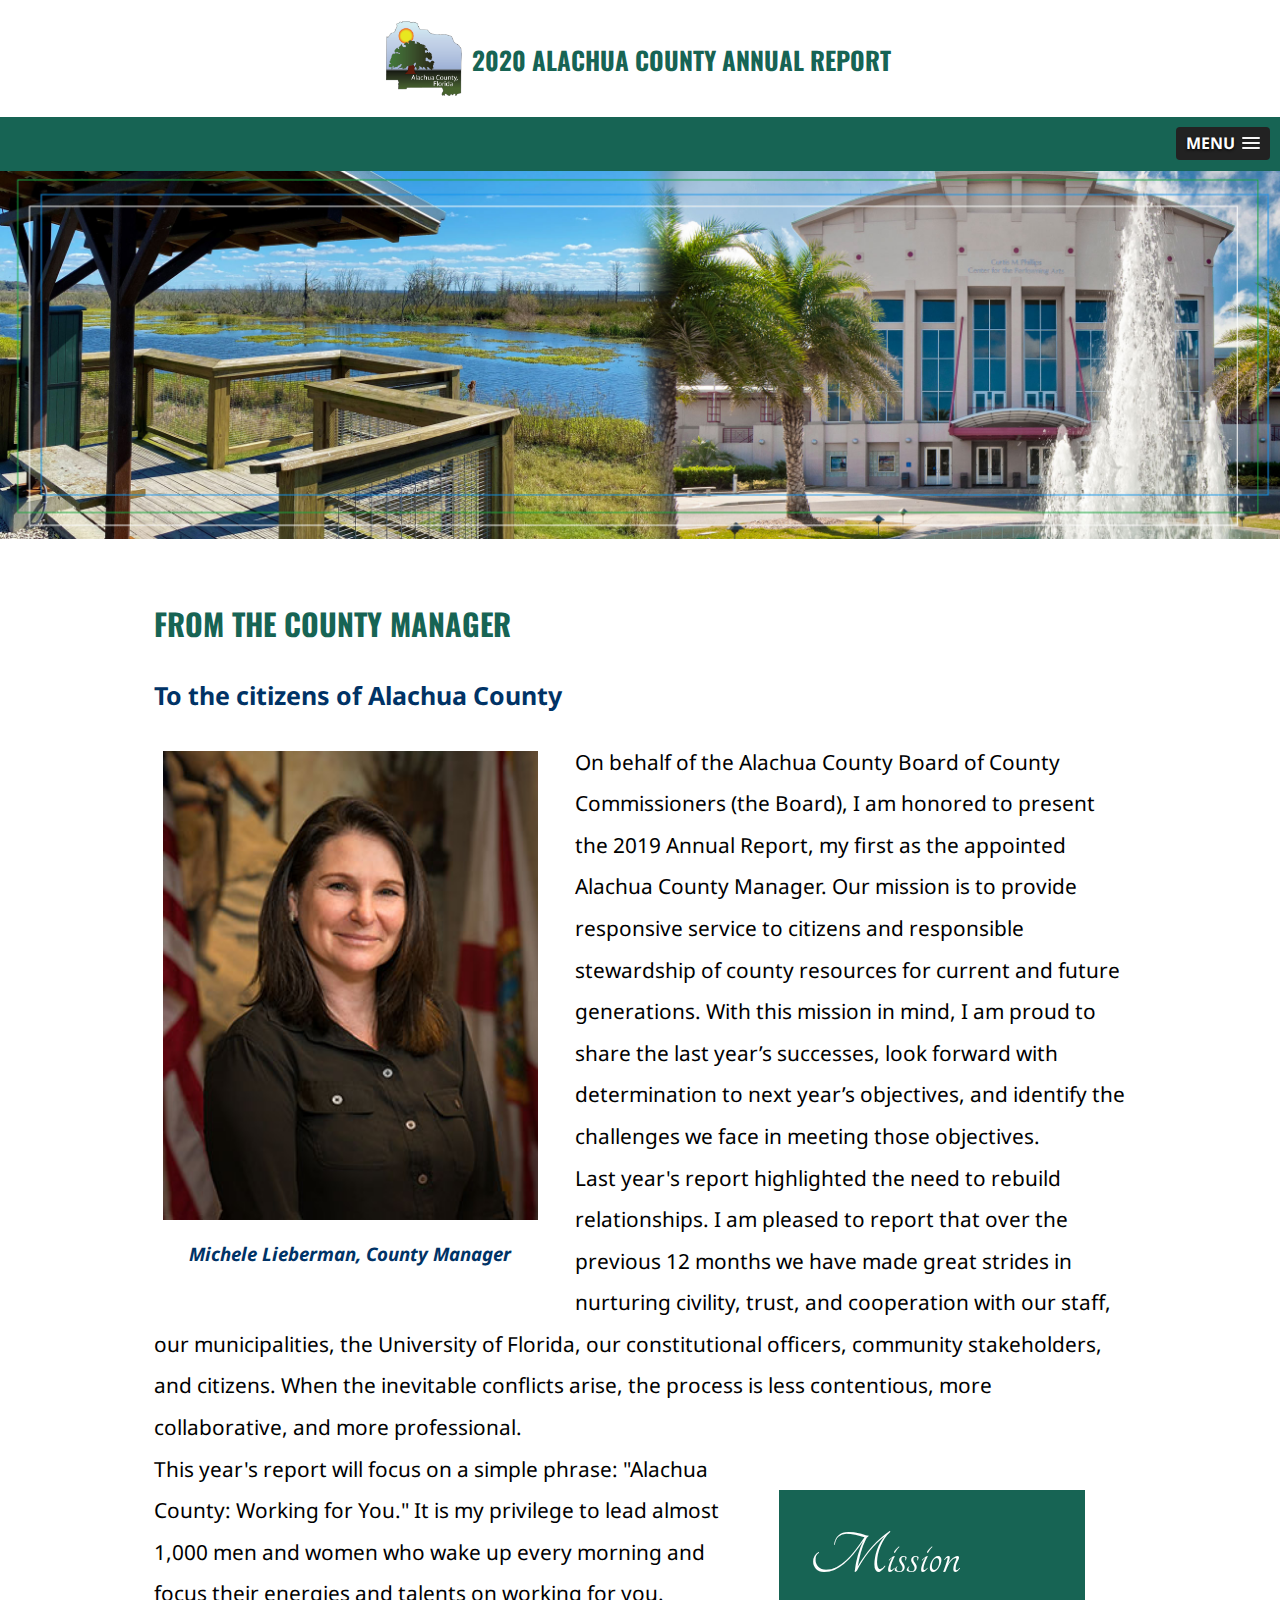
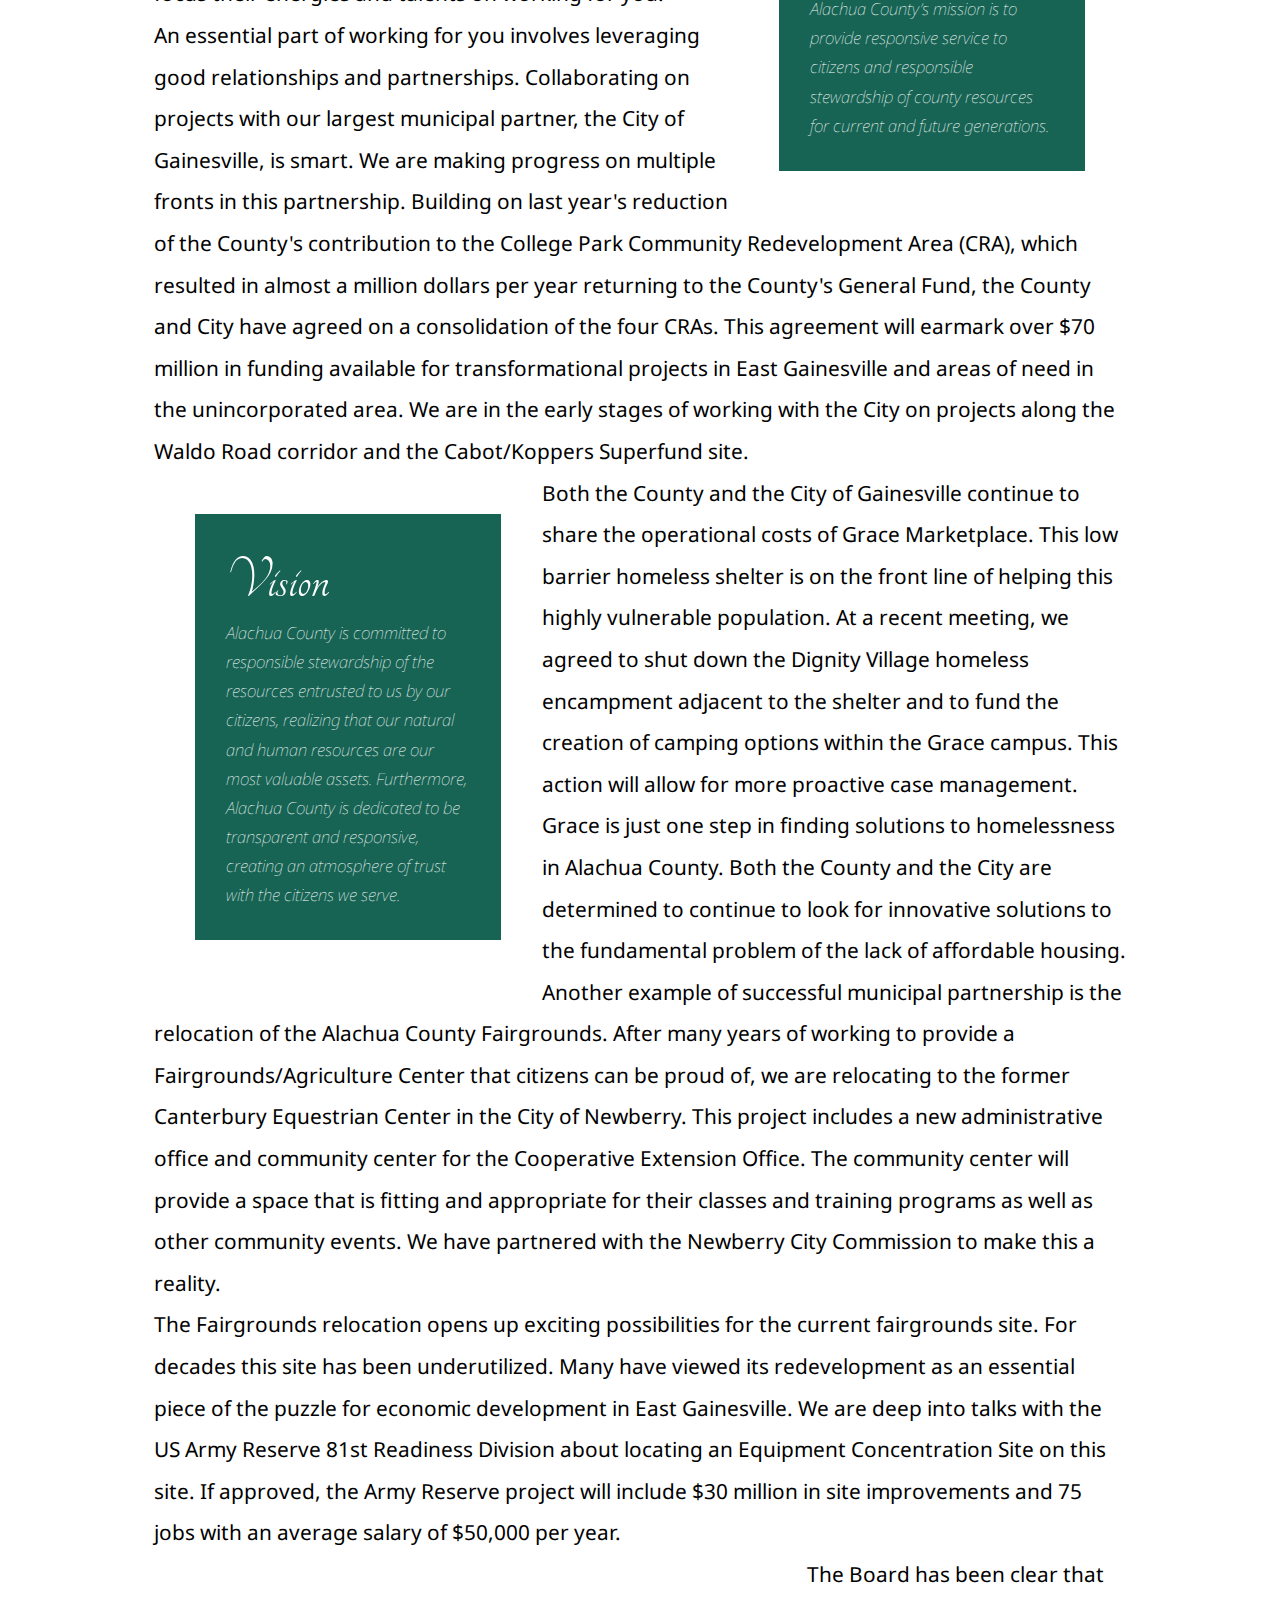
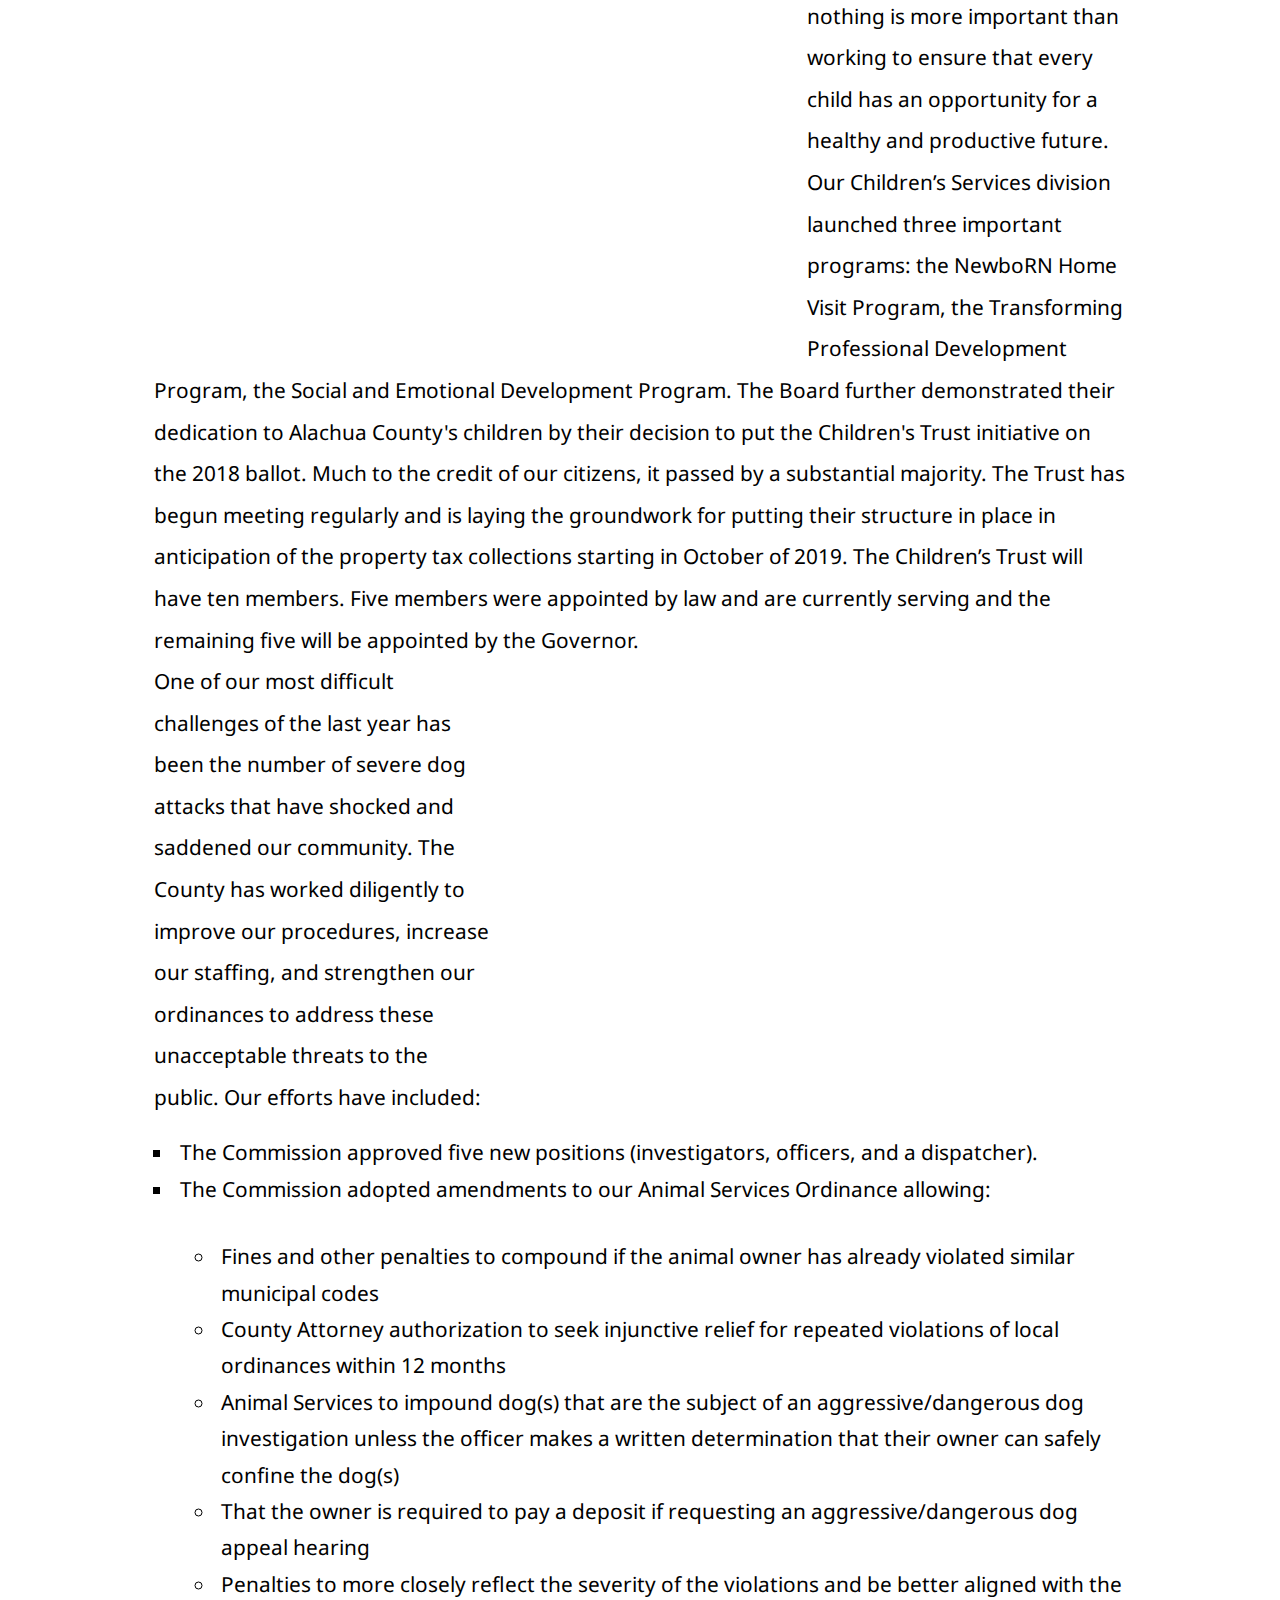
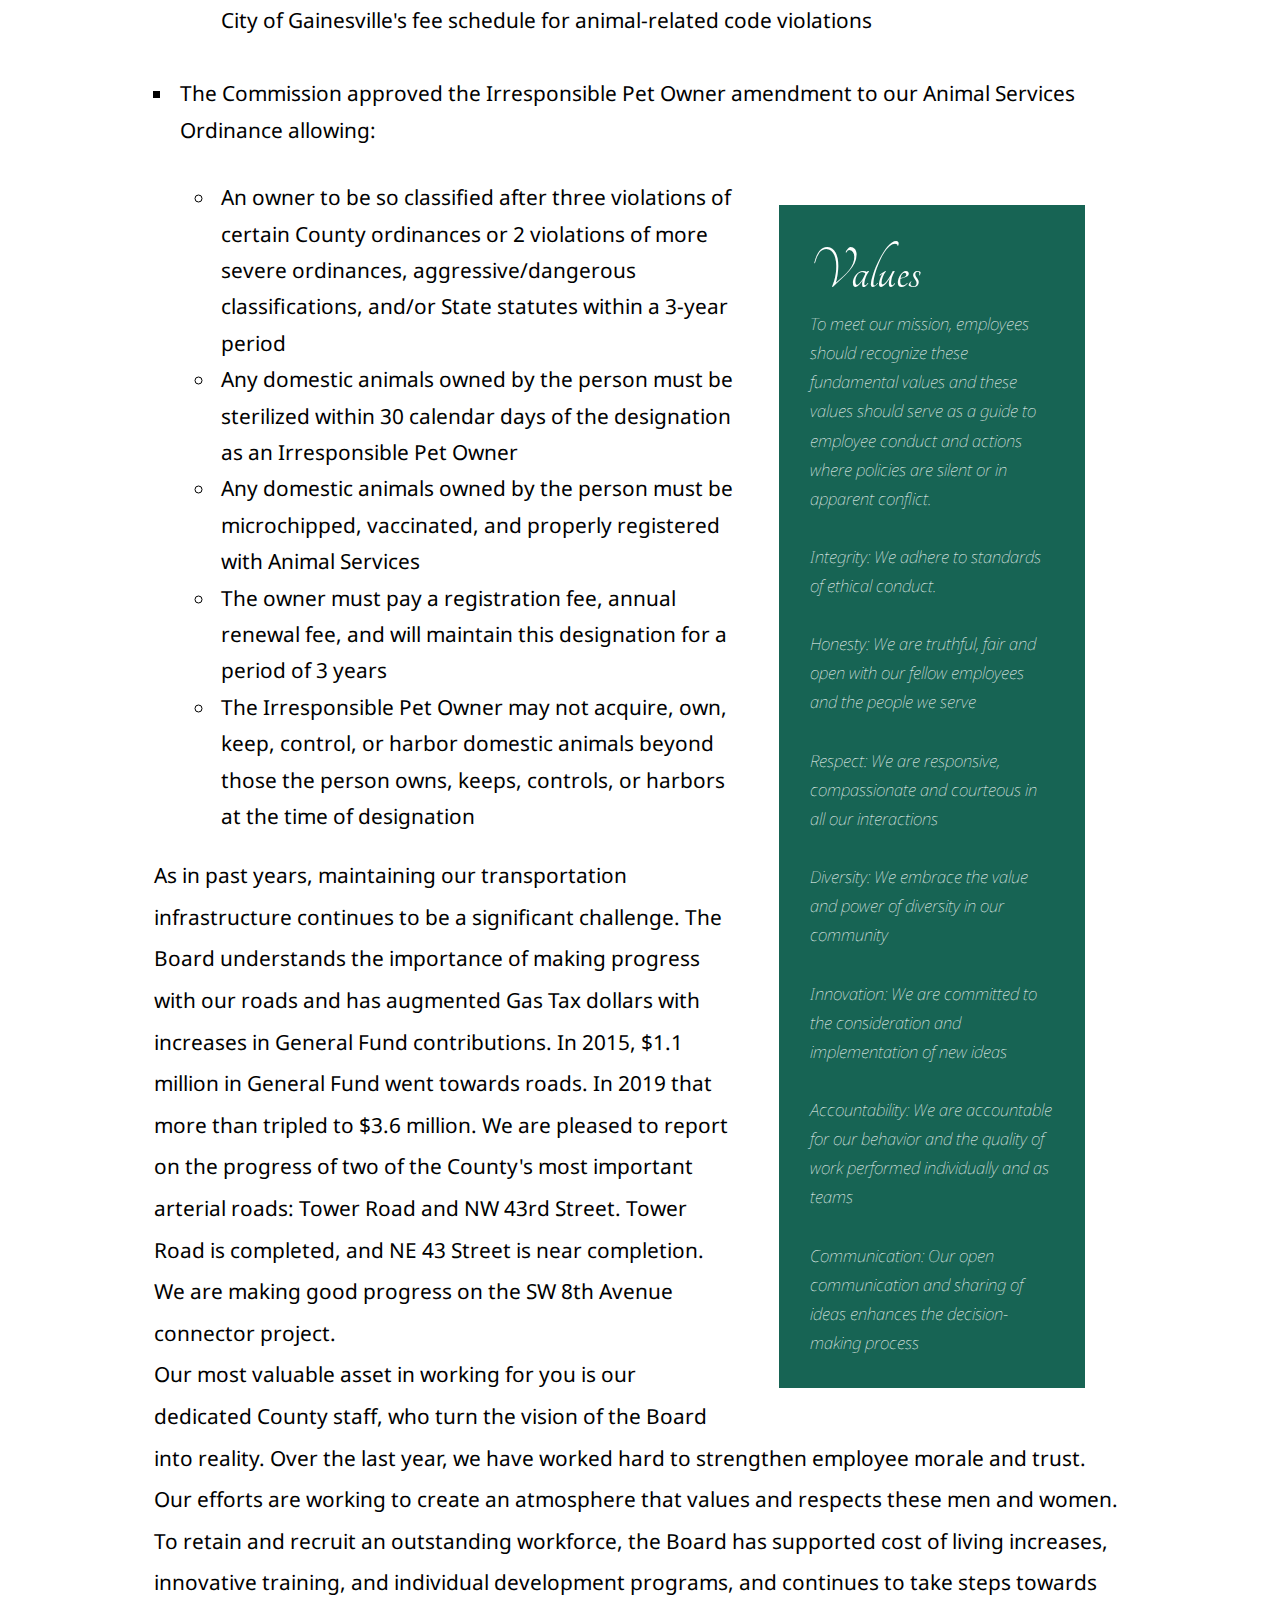
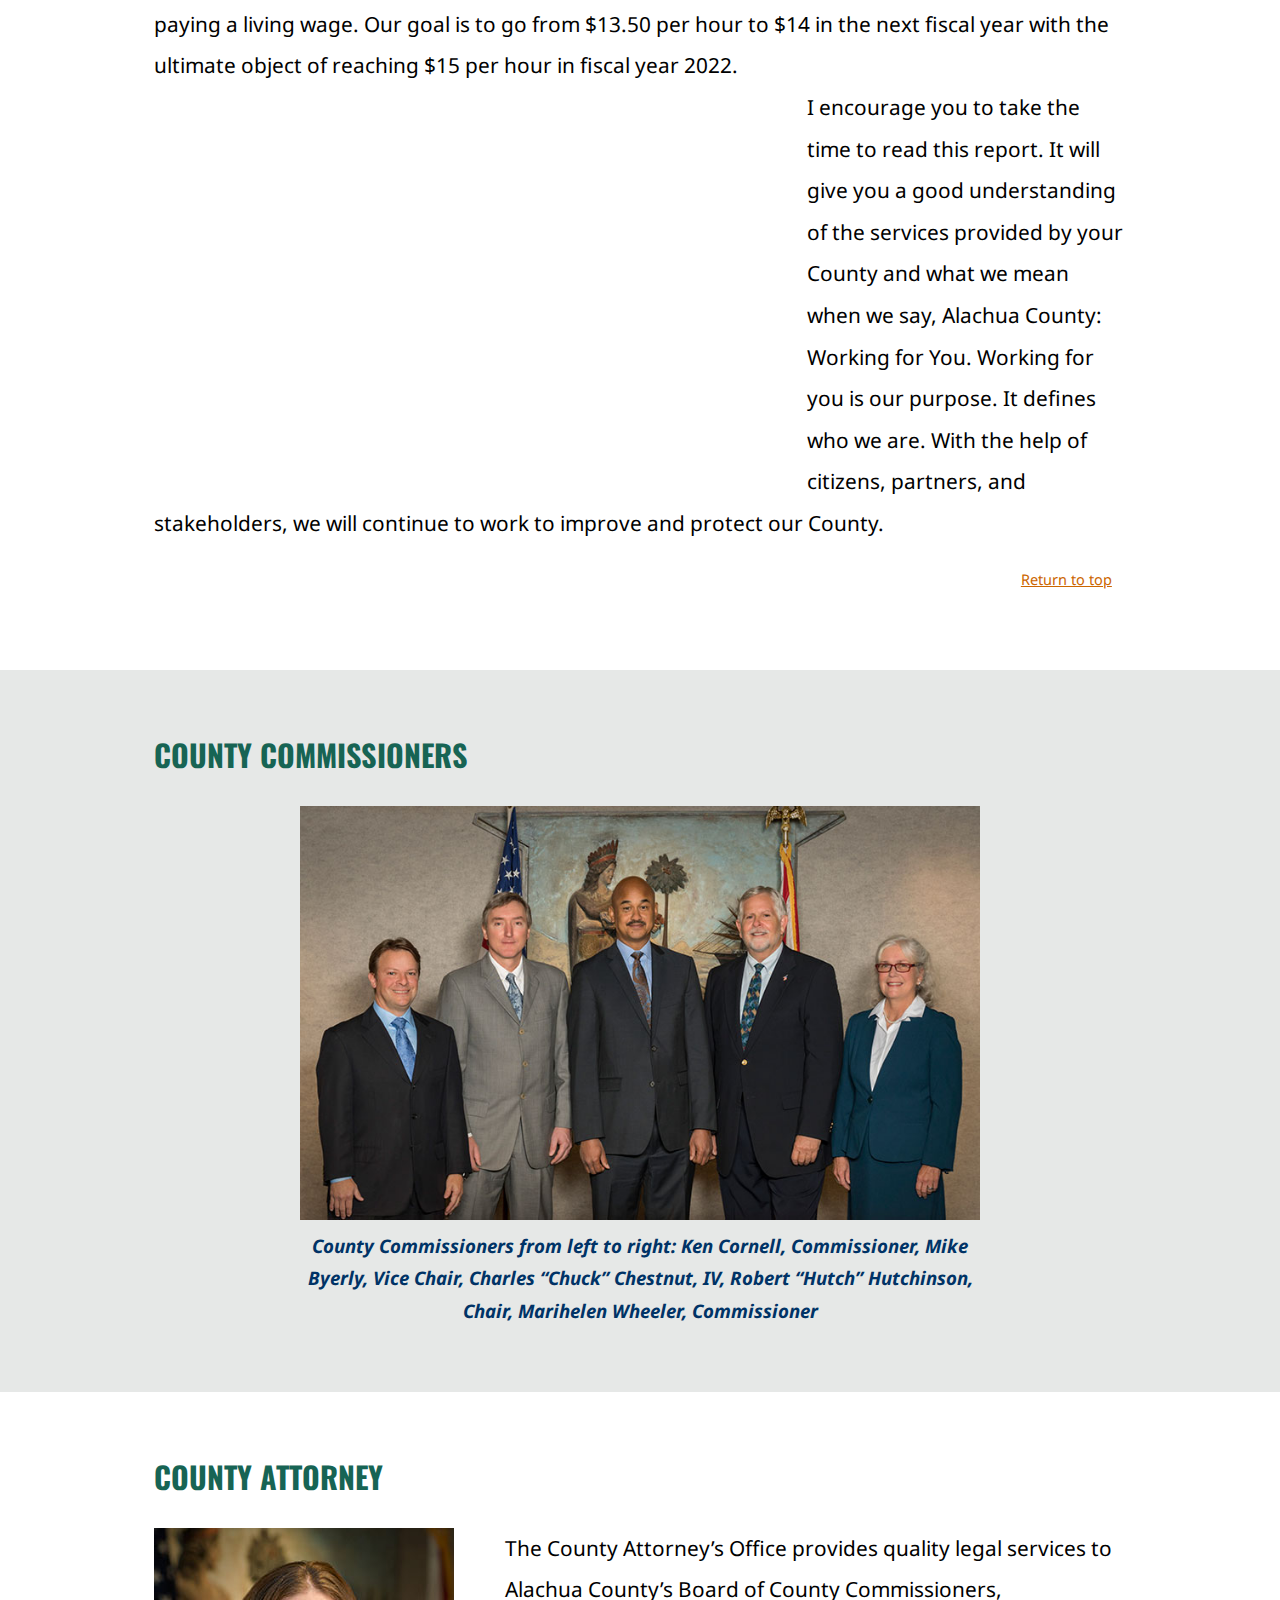
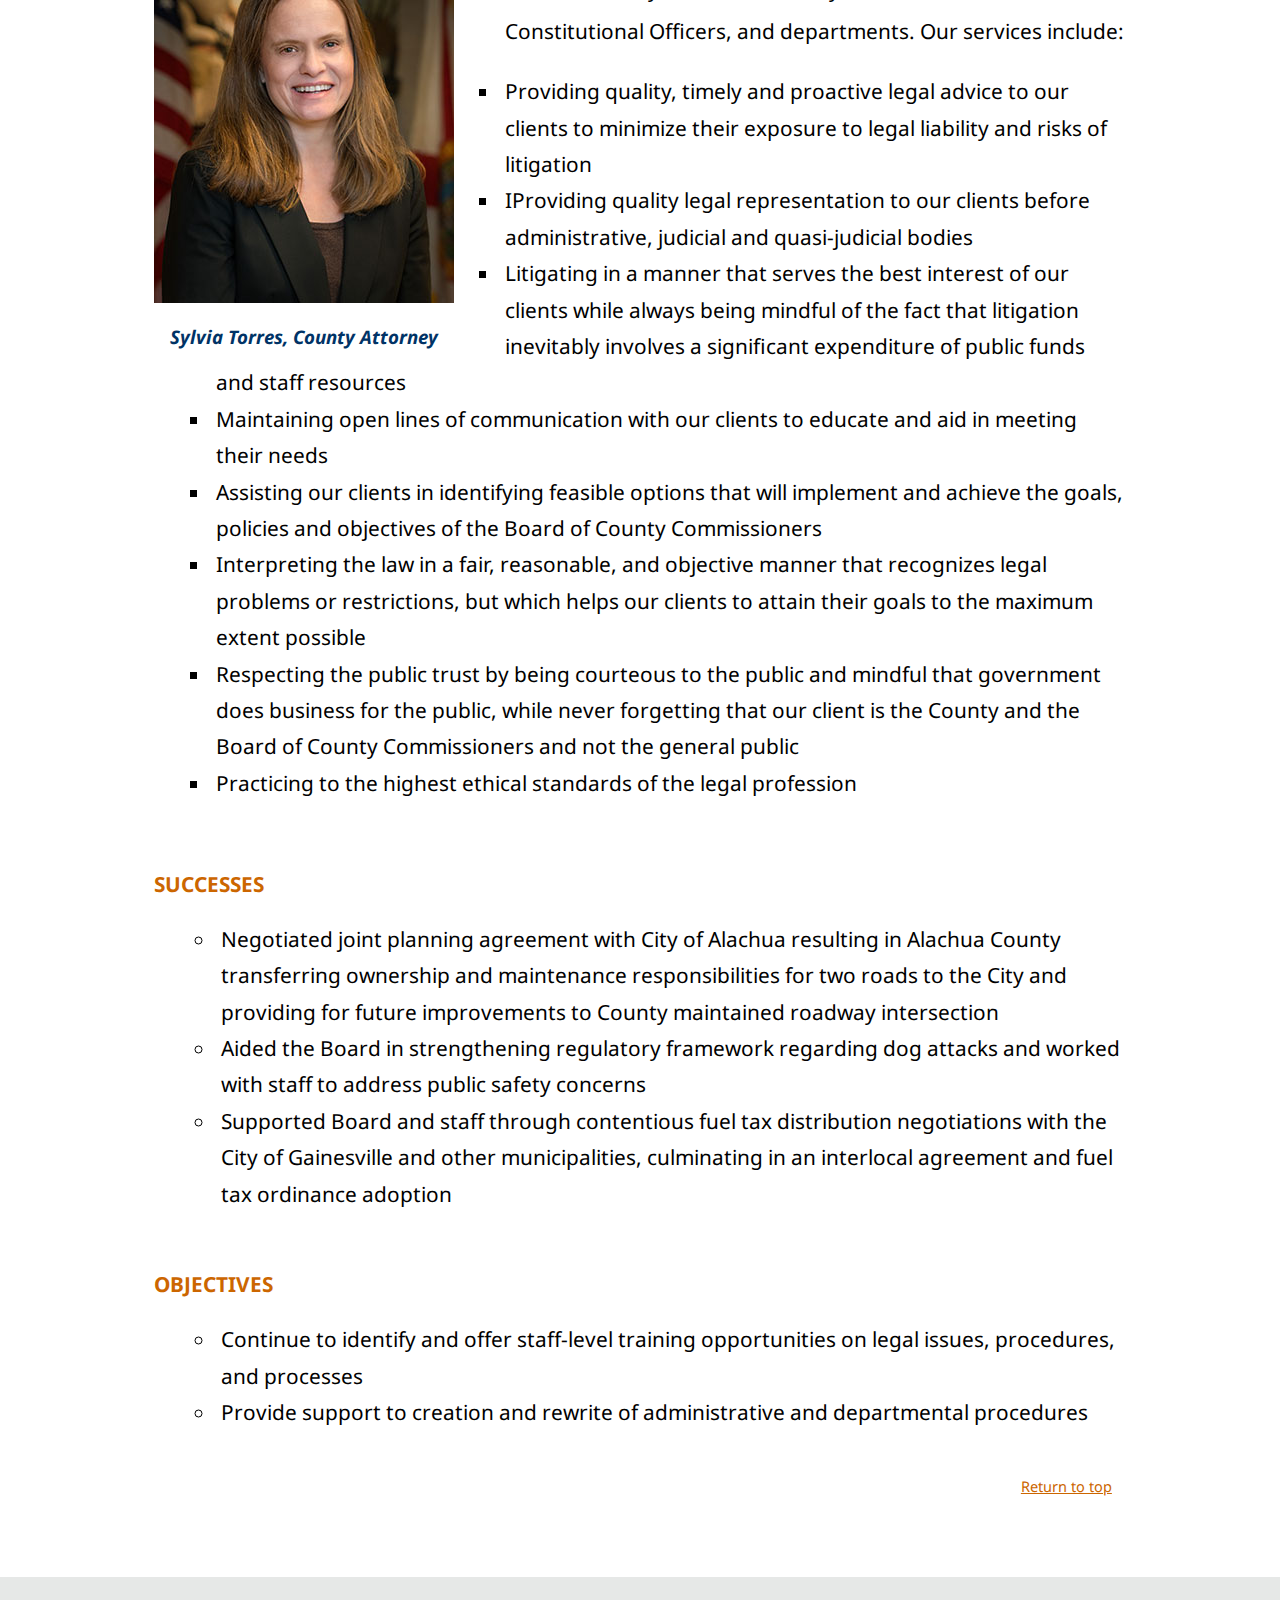
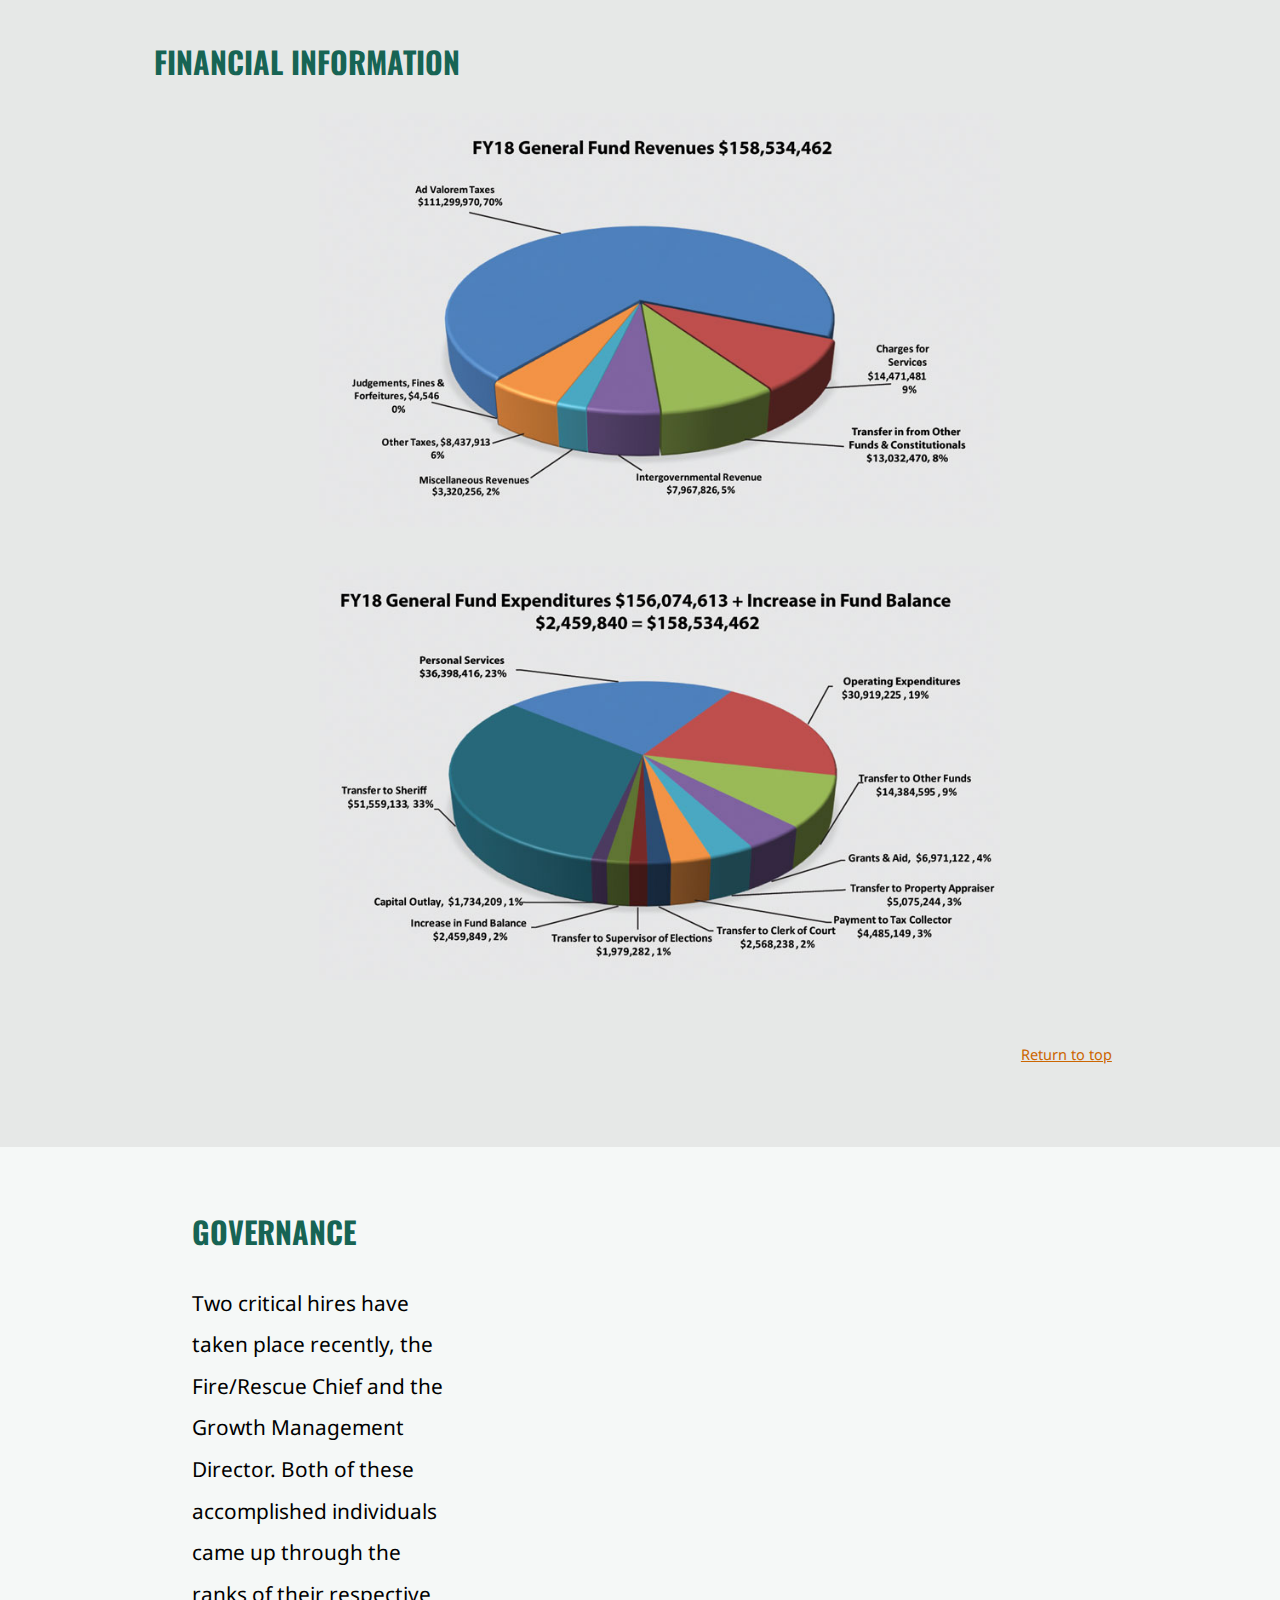
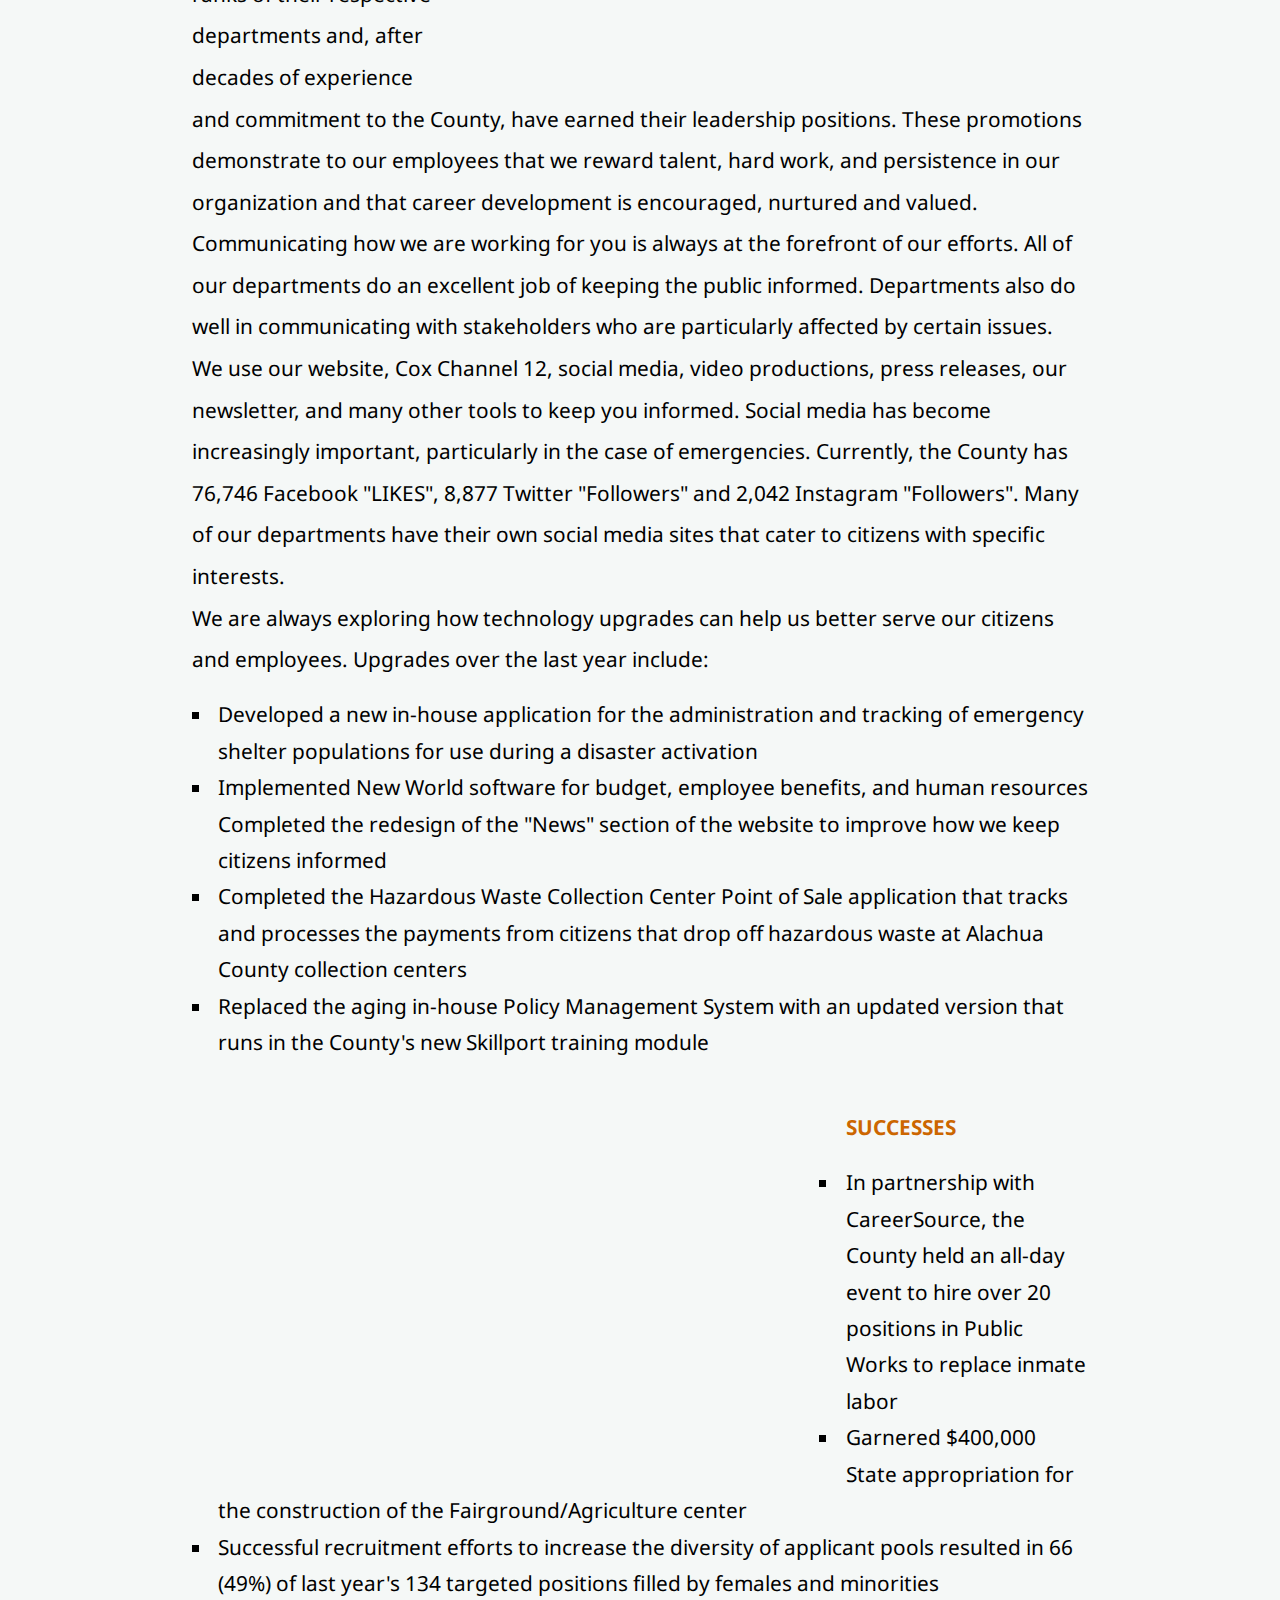
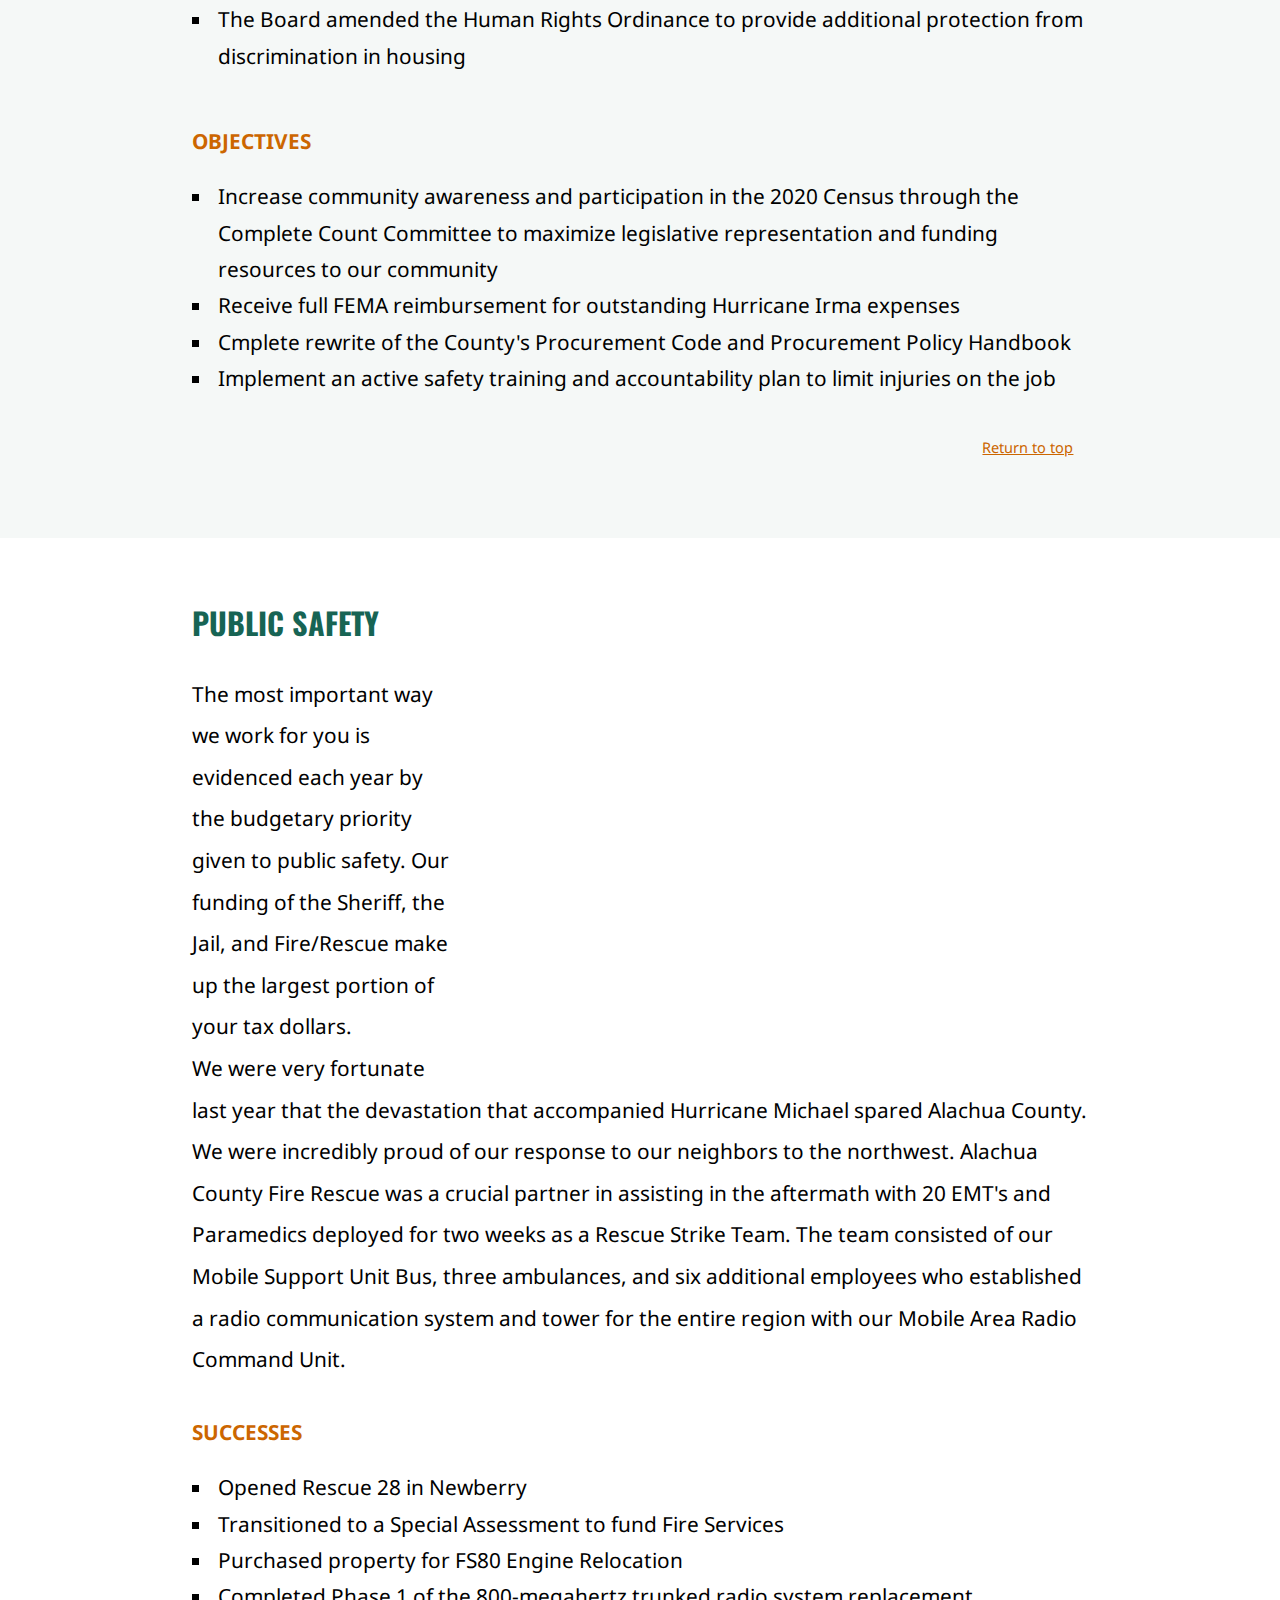
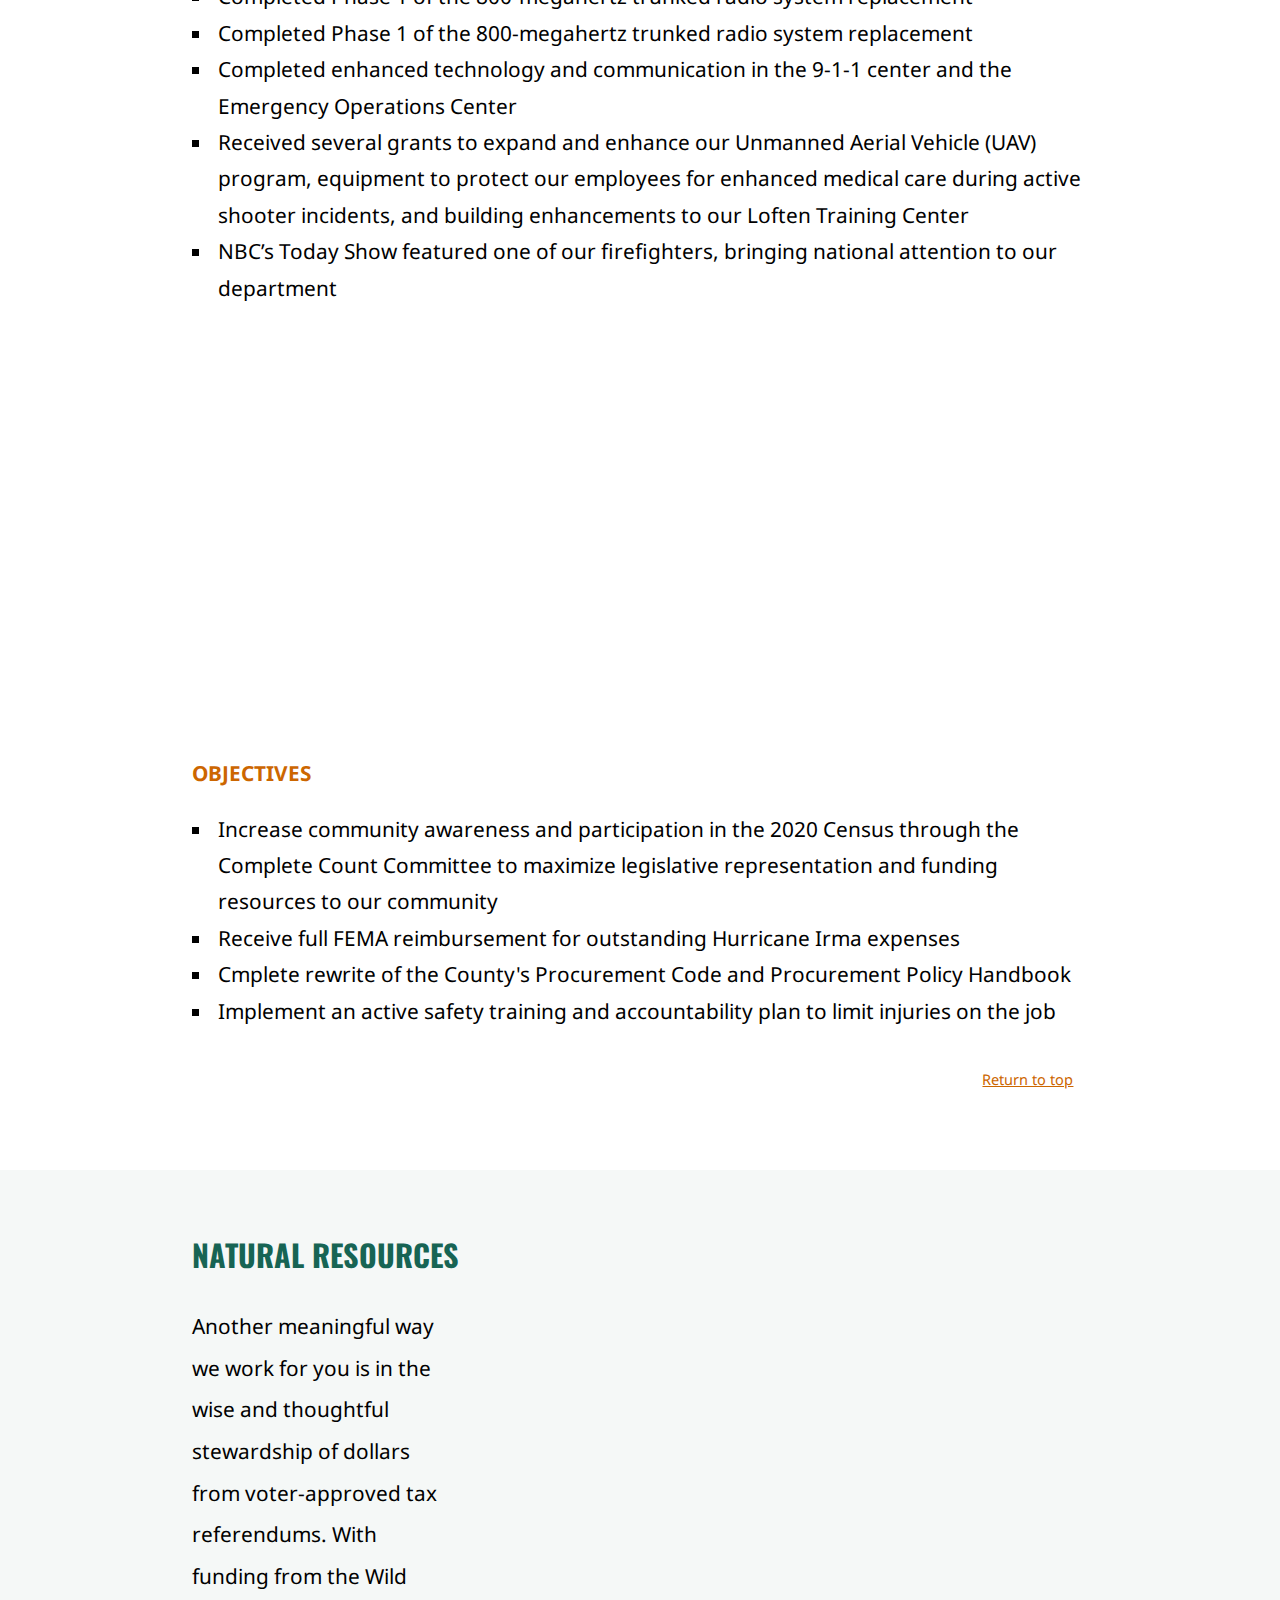
==== index.html @ a78bc748 "Initial commit" ====
<!DOCTYPE html>
<!--grid layout 2020 home page-->

<html lang="en">
<head>
	<meta charset="utf-8"/>
	 <meta http-equiv="X-UA-Compatible" content="IE=edge">
	<meta name="viewport" content="width=device-width, initial-scale=1">
	<meta property="og:title" content="Alachua County Annual Report">
<meta property="og:description" content="Alachua County Where Nature and Culture Meet.">
<meta property="og:image" content="https://live.staticflickr.com/65535/47959299676_de344b40cb_b.jpg">
<meta property="og:url" content="https://live.staticflickr.com/65535/47959299676_de344b40cb_b.jpg">

	<title>Alachua County Annual Report, Alachua County, FL</title>
	<link rel="shortcut icon" href="images/ac_favicon.ico">
	<link rel="stylesheet" href="styles/normalize.css">
	<link rel="stylesheet" href="styles/main_grid.css">
	<link rel="stylesheet" href="styles/slicknav.css">
    <script src="https://code.jquery.com/jquery-3.2.1.min.js"></script>
    <script src="js/jquery.slicknav.min.js"></script>
	<script type="text/javascript">
    	$(document).ready(function(){
			$('#nav_menu').slicknav({prependTo:"#mobile_menu"});
    	});
    </script>
    <link href="https://fonts.googleapis.com/css?family=Allura&display=swap" rel="stylesheet">
    <link href="https://fonts.googleapis.com/css?family=Oswald&display=swap" rel="stylesheet">
    <link href="https://fonts.googleapis.com/css?family=Montserrat&display=swap" rel="stylesheet">
    <link href="https://fonts.googleapis.com/css?family=Noto+Sans&display=swap" rel="stylesheet">
    <link href="https://fonts.googleapis.com/css?family=Raleway:400,600,700&display=swap" rel="stylesheet">
    <link href="https://fonts.googleapis.com/css?family=Tangerine:700&display=swap" rel="stylesheet">
   <link href="https://fonts.googleapis.com/css?family=Titillium+Web:600i&display=swap" rel="stylesheet">

</head>
<body>
<header>
    <div class="header"><img src="images/alacchuacounty_logo_actual.png" alt="alachua county logo">
       <h2>2020 ALACHUA COUNTY ANNUAL REPORT</h2></div>
</header>

<nav id="mobile_menu"></nav>
<nav id="nav_menu">
    <ul>
    <li><a href="index.html">HOME</a></li>
     <li><a href="#county_manager">County manager</a></li>
    <li><a href="#county_comm">County Commissioners</a></li>
    <li><a href="#county_attorney">county attorney</a></li>
    <li><a href="#financial_info">financial information</a></li>
    <li><a href="#governance">GOVERNANCE</a></li>
    <li><a href="#public_safety">PUBLIC SAFETY</a></li>
    <li><a href="#natural">NATURAL RESOURCES</a></li>
    <li><a href="#sustain">Sustainable stewardship</a></li>
    <li><a href="#infra">infrastructure </a></li>
    <li><a href="#econo_opp">Economic opportunities</a></li>
    <li><a href="#community">Community resources </a></li>  
    <li><a href="#engaged">STAY ENGAGED</a></li>
    <li><a href="index-2019.html">previous report</a></li>
    </ul>
    </nav>
    
 <img id="hero" src="images/new_cover_02.jpg" alt="2020 Alachua County annual report">
    
<main>


 <!-- county manager section-->
 <section id="county_manager">
    <h3>From the County Manager</h3>
     <h2>To the citizens of Alachua County</h2>
        
        <div class="michel_l">
      <p><img class="michele_mobile" src="images/Michele_300.jpg" width=375  alt="Michele Leiberman"></p>
        <p>Michele Lieberman, County Manager</p>
</div>
        <p>On behalf of the Alachua County Board of County Commissioners (the Board), I am honored to present the 2019 Annual Report, my first as the appointed Alachua County Manager. Our mission is to provide responsive service to citizens and responsible stewardship of county resources for current and future generations. With this mission in mind, I am proud to share the last year’s successes, look forward with determination to next year’s objectives, and identify the challenges we face in meeting those objectives. </p>
        <p>Last year's report highlighted the need to rebuild relationships. I am pleased to report that over the previous 12 months we have made great strides in nurturing civility, trust, and cooperation with our staff, our municipalities, the University of Florida, our constitutional officers, community stakeholders, and citizens. When the inevitable conflicts arise, the process is less contentious, more collaborative, and more professional.</p>
        <div class="boxed_right"><h4>Mission</h4><p>Alachua County’s mission is to provide responsive service to citizens and responsible stewardship of county resources for current and future generations.</p></div>
       <p>This year's report will focus on a simple phrase: "Alachua County: Working for You." It is my privilege to lead almost 1,000 men and women who wake up every morning and focus their energies and talents on working for you.</p>
      <p>An essential part of working for you involves leveraging good relationships and partnerships. Collaborating on projects with our largest municipal partner, the City of Gainesville, is smart. We are making progress on multiple fronts in this partnership. Building on last year's reduction of the County's contribution to the College Park Community Redevelopment Area (CRA), which resulted in almost a million dollars per year returning to the County's General Fund, the County and City have agreed on a consolidation of the four CRAs. This agreement will earmark over $70 million in funding available for transformational projects in East Gainesville and areas of need in the unincorporated area. We are in the early stages of working with the City on projects along the Waldo Road corridor and the Cabot/Koppers Superfund site.</p>
        <div class="boxed_left"><h4>Vision </h4><p>Alachua County is committed to responsible stewardship of the resources entrusted to us by our citizens, realizing that our natural and human resources are our most valuable assets. Furthermore, Alachua County is dedicated to be transparent and responsive, creating an atmosphere of trust with the citizens we serve.</p></div>
       <p>Both the County and the City of Gainesville continue to share the operational costs of Grace Marketplace. This low barrier homeless shelter is on the front line of helping this highly vulnerable population. At a recent meeting, we agreed to shut down the Dignity Village homeless encampment adjacent to the shelter and to fund the creation of camping options within the Grace campus. This action will allow for more proactive case management. Grace is just one step in finding solutions to homelessness in Alachua County. Both the County and the City are determined to continue to look for innovative solutions to the fundamental problem of the lack of affordable housing.</p>
       <p>Another example of successful municipal partnership is the relocation of the Alachua County Fairgrounds. After many years of working to provide a Fairgrounds/Agriculture Center that citizens can be proud of, we are relocating to the former Canterbury Equestrian Center in the City of Newberry. This project includes a new administrative office and community center for the Cooperative Extension Office. The community center will provide a space that is fitting and appropriate for their classes and training programs as well as other community events. We have partnered with the Newberry City Commission to make this a reality.</p>
       <p>The Fairgrounds relocation opens up exciting possibilities for the current fairgrounds site. For decades this site has been underutilized. Many have viewed its redevelopment as an essential piece of the puzzle for economic development in East Gainesville. We are deep into talks with the US Army Reserve 81st Readiness Division about locating an Equipment Concentration Site on this site. If approved, the Army Reserve project will include $30 million in site improvements and 75 jobs with an average salary of $50,000 per year.</p>
       <iframe id="newborn" width="560" height="315" src="https://www.youtube.com/embed/WKKhVP-i3yE" frameborder="0" allow="accelerometer; autoplay; encrypted-media; gyroscope; picture-in-picture" allowfullscreen>
       </iframe> <!-- ?autoplay=1-->
       <p>The Board has been clear that nothing is more important than working to ensure that every child has an opportunity for a healthy and productive future. Our Children’s Services division launched three important programs: the NewboRN Home Visit Program, the Transforming Professional Development Program, the Social and Emotional Development Program. The Board further demonstrated their dedication to Alachua County's children by their decision to put the Children's Trust initiative on the 2018 ballot. Much to the credit of our citizens, it passed by a substantial majority. The Trust has begun meeting regularly and is laying the groundwork for putting their structure in place in anticipation of the property tax collections starting in October of 2019. The Children’s Trust will have ten members. Five members were appointed by law and are currently serving and the remaining five will be appointed by the Governor.</p>
       
       <iframe id="child" width="560" height="315" src="https://www.youtube.com/embed/5y9BCJnMELc" frameborder="0" allow="accelerometer; autoplay; encrypted-media; gyroscope; picture-in-picture" allowfullscreen> </iframe> <!-- ?autoplay=1-->
       <p>One of our most difficult challenges of the last year has been the number of severe dog attacks that have shocked and saddened our community. The County has worked diligently to improve our procedures, increase our staffing, and strengthen our ordinances to address these unacceptable threats to the public. Our efforts have included:</p>
       
       <ul class="square">
        <li>The Commission approved five new positions (investigators, officers, and a dispatcher).</li>
           <li>The Commission adopted amendments to our Animal Services Ordinance allowing:</li></ul>
         
        <ul class="circle">
        <li>Fines and other penalties to compound if the animal owner has already violated similar municipal codes </li>
        <li>County Attorney authorization to seek injunctive relief for repeated violations of local ordinances within 12 months </li>
        <li>Animal Services to impound dog(s) that are the subject of an aggressive/dangerous dog investigation unless the officer makes a written determination that their owner can safely confine the dog(s)</li>
        <li>That the owner is required to pay a deposit if requesting an aggressive/dangerous dog appeal hearing</li>
            <li>Penalties to more closely reflect the severity of the violations and be better aligned with the City of Gainesville's fee schedule for animal-related code violations</li></ul>
        
         <ul class="square">
        
           
           <li>The Commission approved the Irresponsible Pet Owner amendment to our Animal Services Ordinance allowing:</li>
            </ul>
             <div class="boxed_right_v"><h4>Values</h4><p>To meet our mission, employees should recognize these fundamental values and these values should serve as a guide to employee conduct and actions where policies are silent or in apparent conflict. <br><br>

        Integrity: We adhere to standards of ethical conduct.<br><br>
        Honesty: We are truthful, fair and open with our fellow employees and the people we serve<br><br>
        Respect: We are responsive, compassionate and courteous in all our interactions<br><br>
        Diversity: We embrace the value and power of diversity in our community<br><br>
        Innovation: We are committed to the consideration and implementation of new ideas<br><br>
        Accountability:  We are accountable for our behavior and the quality of work performed individually and as teams<br><br>
        Communication: Our open communication and sharing of ideas enhances the decision-making process
</p></div>
             
        <ul class="circle">
        <li>An owner to be so classified after three violations of certain County ordinances or 2 violations of more severe ordinances, aggressive/dangerous classifications, and/or State statutes within a 3-year period</li>
        <li>Any domestic animals owned by the person must be sterilized within 30 calendar days of the designation as an Irresponsible Pet Owner</li>
         <li>Any domestic animals owned by the person must be microchipped, vaccinated, and properly registered with Animal Services</li>
         <li>The owner must pay a registration fee, annual renewal fee, and will maintain this designation for a period of 3 years</li>
            <li>The Irresponsible Pet Owner may not acquire, own, keep, control, or harbor domestic animals beyond those the person owns, keeps, controls, or harbors at the time of designation</li></ul>
            
            <p>As in past years, maintaining our transportation infrastructure continues to be a significant challenge. The Board understands the importance of making progress with our roads and has augmented Gas Tax dollars with increases in General Fund contributions. In 2015, $1.1 million in General Fund went towards roads. In 2019 that more than tripled to $3.6 million. We are pleased to report on the progress of two of the County's most important arterial roads: Tower Road and NW 43rd Street. Tower Road is completed, and NE 43 Street is near completion. We are making good progress on the SW 8th Avenue connector project.</p>
            
           <p>Our most valuable asset in working for you is our dedicated County staff, who turn the vision of the Board into reality. Over the last year, we have worked hard to strengthen employee morale and trust. Our efforts are working to create an atmosphere that values and respects these men and women. To retain and recruit an outstanding workforce, the Board has supported cost of living increases, innovative training, and individual development programs, and continues to take steps towards paying a living wage. Our goal is to go from $13.50 per hour to $14 in the next fiscal year with the ultimate object of reaching $15 per hour in fiscal year 2022.</p>
           
            <iframe id="newborn_02" width="560" height="315" src="https://www.youtube.com/embed/rzISq1dK_WY" frameborder="0" allow="accelerometer; autoplay; encrypted-media; gyroscope; picture-in-picture" allowfullscreen> <!--?autoplay=1-->
       </iframe>
       <p>I encourage you to take the time to read this report. It will give you a good understanding of the services provided by your County and what we mean when we say, Alachua County: Working for You. Working for you is our purpose. It defines who we are. With the help of citizens, partners, and stakeholders, we will continue to work to improve and protect our County.</p>
       
       <p id="top1"><a href="#top">Return to top</a></p><br>
            
    </section>
 
<!-- county commissioner section-->       
<section id="county_comm">
 
    <h3>county commissioners</h3>
       
       <div class="commissioners">
      <p><img class="commish" src="images/Group_800.jpg" alt="County Commissioners from left to right: Ken Cornell, Commissioner, Mike Byerly, Commissioner, Charles “Chuck” Chestnut, IV, Chair, Robert “Hutch” Hutchinson, Vice Chair, Marihelen Wheeler, Commissioner"></p>
        <p>County Commissioners from left to right: Ken Cornell, Commissioner, Mike Byerly, Vice Chair, Charles “Chuck” Chestnut, IV, Robert “Hutch” Hutchinson, Chair, Marihelen Wheeler, Commissioner</p>
</div>
                  
    </section>

 <!-- attorney section-->    
    <section id="county_attorney">
    <h3>county attorney</h3>     
    <div class="sylvia">
      <p><img class="torres" src="images/sylvia_300.jpg"  alt="Sylvia Torres"></p>
        <p>Sylvia Torres, County Attorney</p>
</div>
      <P>The County Attorney’s Office provides quality legal services to Alachua County’s Board of County Commissioners, Constitutional Officers, and departments. Our services include:</P>

    <ul class="square_sylvia">
        <li>Providing quality, timely and proactive legal advice to our clients to minimize their exposure to legal liability and risks of litigation</li>
        <li>IProviding quality legal representation to our clients before administrative, judicial and quasi-judicial bodies</li>
        <li> Litigating in a manner that serves the best interest of our clients while always being mindful of the fact that litigation inevitably involves a significant expenditure of public funds and staff resources </li>
        <li>Maintaining open lines of communication with our clients to educate and aid in meeting their needs</li>
        <li> Assisting our clients in identifying feasible options that will implement and achieve the goals, policies and objectives of the Board of County Commissioners</li>
        <li>Interpreting the law in a fair, reasonable, and objective manner that recognizes legal problems or restrictions, but which helps our clients to attain their goals to the maximum extent possible</li>
        <li>Respecting the public trust by being courteous to the public and mindful that government does business for the public, while never forgetting that our client is the County and the Board of County Commissioners and not the general public</li>
        <li>Practicing to the highest ethical standards of the legal profession</li>
    </ul>
    
    <h5>SUCCESSES</h5>
    <ul class="circle">
    <li>Negotiated joint planning agreement with City of Alachua resulting in Alachua County transferring ownership and maintenance responsibilities for two roads to the City and providing for future improvements to County maintained roadway intersection</li>
    <li>Aided the Board in strengthening regulatory framework regarding dog attacks and worked with staff to address public safety concerns</li>
    <li>Supported Board and staff through contentious fuel tax distribution negotiations with the City of Gainesville and other municipalities, culminating in an interlocal agreement and fuel tax ordinance adoption</li>
       </ul>

    <h5>OBJECTIVES</h5>
    <ul class="circle">
    <li>Continue to identify and offer staff-level training opportunities on legal issues, procedures, and processes</li>
    <li>Provide support to creation and rewrite of administrative and departmental procedures</li>
        </ul>  
       <p id="top1"><a href="#top"> Return to top</a></p>         
    </section>
    
 <!-- pie chart section -->    
     <section id="financial_info">
    <h3>financial information</h3>
    <figure><img class="pie" src="images/financial_01.jpg" alt="pie chart1, FY18 General Fund Revenues $158,534,462 - Ad Valorem Taxes - $111,299,970, Charges for Service - $14,471,481, Transfer in from Other Funds & Constitutionals - $13,032,470, Intergovernmental Revenue - $7,967,826, Miscellaneous Revenues - $3,320,256, Other Taxes - $8,437,913, Judgements, Fines & Forfeitures - $4,546"></figure>
      
       <figure><img class="pie" src="images/financial_02.jpg" alt="pie chart2, FY18 General Fund Expenditures $156,074,613 + Increase in Fund Blance $2,459,840 = $158,534,462 - Personal Services - $36,398,416, Operating Expenditures - $30,919,225, Transfer to Other Funds - $  14,384,595, Grants & Aid - $6,971,122, Transfer to Property Appraiser - $5,075,244, Payment to Tax Collector - $4,485,149, Transfer to Clerk of Court - $2,568,238, Transfer to Supervisor of Elections - $1,979,282, Increase in Fund Balance - $2,459,849, Capital Outlay - $1,734,209, Transfer to Sheriff - $51,559,133"></figure>
       <p id="top1"><a href="#top"> Return to top</a></p><br>         
    </section>

<!-- goveranace section-->
     <section id="governance">
    <h3>governance</h3>
    <iframe id="working" width="560" height="315" src="https://www.youtube.com/embed/3a3i_i5zftY" frameborder="0" allow="accelerometer; autoplay; encrypted-media; gyroscope; picture-in-picture" allowfullscreen></iframe> <!-- ?autoplay=1-->
    <p>
    Two critical hires have taken place recently, the Fire/Rescue Chief and the Growth Management Director. Both of these accomplished individuals came up through the ranks of their respective departments and, after decades of experience and commitment to the County, have earned their leadership positions. These promotions demonstrate to our employees that we reward talent, hard work, and persistence in our organization and that career development is encouraged, nurtured and valued.</p> 
     
    <p>Communicating how we are working for you is always at the forefront of our efforts. All of our departments do an excellent job of keeping the public informed. Departments also do well in communicating with stakeholders who are particularly affected by certain issues. We use our website, Cox Channel 12, social media, video productions, press releases, our newsletter, and many other tools to keep you informed. Social media has become increasingly important, particularly in the case of emergencies. Currently, the County has 76,746 Facebook "LIKES", 8,877 Twitter "Followers" and 2,042 Instagram "Followers". Many of our departments have their own social media sites that cater to citizens with specific interests.</p> 
    <P>We are always exploring how technology upgrades can help us better serve our citizens and employees. Upgrades over the last year include:</P>

    <ul class="square">
        <li>Developed a new in-house application for the administration and tracking of emergency shelter populations for use during a disaster activation</li>
    <li>Implemented New World software for budget,      employee benefits, and human resources
        Completed the redesign of the "News" section of the website to improve how we keep citizens informed</li>
        <li> Completed the Hazardous Waste Collection Center Point of Sale application that tracks and processes the payments from citizens that drop off hazardous waste at Alachua County collection centers </li>
        <li>Replaced the aging in-house Policy Management System with an updated version that runs in the County's new Skillport training module</li>
    </ul>
    
    <iframe id="career" width="560" height="315" src="https://www.youtube.com/embed/3nDmpjcrJVs" frameborder="0" allow="accelerometer; autoplay; encrypted-media; gyroscope; picture-in-picture" allowfullscreen></iframe> <!-- ?autoplay=1-->
    <h5>SUCCESSES</h5>
    <ul class="square">
    <li>In partnership with CareerSource, the County held an all-day event to hire over 20 positions in Public Works to replace inmate labor</li>
    <li>Garnered $400,000 State appropriation for the construction of the Fairground/Agriculture center</li>
    <li>Successful recruitment efforts to increase the diversity of applicant pools resulted in 66 (49%) of last year's 134 targeted positions filled by females and minorities</li>
    <li>The Board amended the Human Rights Ordinance to provide additional protection from discrimination in housing</li>
       </ul>

    <h5>OBJECTIVES</h5>
    <ul class="square">
    <li>Increase community awareness and participation in the 2020 Census through the Complete Count Committee to maximize legislative representation and funding resources to our community</li>
    <li>Receive full FEMA reimbursement for outstanding Hurricane Irma expenses</li>
    <li>Cmplete rewrite of the County's Procurement Code and Procurement Policy Handbook</li>
    <li>Implement an active safety training and accountability plan to limit injuries on the job</li>
       </ul>   
       <p id="top1"><a href="#top"> Return to top</a></p><br>         
    </section>
    
  <!-- public safety section-->   
     <section id="public_safety">
    <h3>public safety</h3>
     <iframe id="response" width="560" height="315" src="https://www.youtube.com/embed/LEKh-JlcHjs" frameborder="0" allow="accelerometer; autoplay; encrypted-media; gyroscope; picture-in-picture" allowfullscreen></iframe> <!-- ?autoplay=1-->
    <p>
        The most important way we work for you is evidenced each year by the budgetary priority given to public safety. Our funding of the Sheriff, the Jail, and Fire/Rescue make up the largest portion of your tax dollars.</p>
    <p>
        We were very fortunate last year that the devastation that     accompanied Hurricane Michael spared Alachua County. We were    incredibly proud of our response to our neighbors to the       northwest. Alachua County Fire Rescue was a crucial partner in assisting in the aftermath with 20 EMT's and Paramedics deployed for two weeks as a Rescue Strike Team. The team consisted of our Mobile Support Unit Bus, three ambulances, and six additional employees who established a radio communication system and tower for the entire region with our Mobile Area Radio Command Unit.
</p> 
      
    <h5>SUCCESSES</h5>
    <ul class="square">
    <li>Opened Rescue 28 in Newberry</li>
    <li>Transitioned to a Special Assessment to fund Fire Services</li>
    <li>Purchased property for FS80 Engine Relocation</li>
    <li>Completed Phase 1 of the 800-megahertz trunked radio system replacement</li>
      <li>Completed Phase 1 of the 800-megahertz trunked radio system replacement</li>
        <li>Completed enhanced technology and communication in the 9-1-1 center and the Emergency Operations Center</li>

        <li>Received several grants to expand and enhance our Unmanned Aerial Vehicle (UAV) program, equipment to protect our employees for enhanced medical care during active shooter incidents, and building enhancements to our Loften Training Center</li>

        <li>NBC’s Today Show featured one of our firefighters, bringing national attention to our department</li>
       </ul>

            <p><iframe id="today" width="500" height="387" src="https://www.today.com/today/embedded-video/mmvo56889925794" scrolling="no" frameborder="0" allowfullscreen></iframe></p>

    <h5>OBJECTIVES</h5>
    <ul class="square">
    <li>Increase community awareness and participation in the 2020 Census through the Complete Count Committee to maximize legislative representation and funding resources to our community</li>
    <li>Receive full FEMA reimbursement for outstanding Hurricane Irma expenses</li>
    <li>Cmplete rewrite of the County's Procurement Code and Procurement Policy Handbook</li>
    <li>Implement an active safety training and accountability plan to limit injuries on the job</li>
       </ul>
       <p id="top1"><a href="#top"> Return to top</a></p>
               
           </section>

    
 <!-- natural resources section-->    
    <section id="natural">
    <h3>NATURAL RESOURCES</h3>
   <iframe id="four" width="560" height="315" src="https://www.youtube.com/embed/00nof2xW8U4" frameborder="0" allow="accelerometer; autoplay; encrypted-media; gyroscope; picture-in-picture" allowfullscreen></iframe>
    <p>
    Another meaningful way we work for you is in the wise and thoughtful stewardship of dollars from voter-approved tax referendums.  With funding from the Wild Spaces Public Places ballot measure passed in 2016, we have acquired 1396 acres of new conservation land.  The County has acquired three valuable conservation land parcels:  Four Creeks Preserve, Serenola Forest, and Fox Pen Preserve.   These properties total 1396 acres, 949 acres paid for by the County and 447 acres paid for by our partners, Alachua Conservation Trust and the City of Gainesville. </p>

    <p>Our goal is not just to acquire property, but to also make it accessible to the public with the addition of trails and informational kiosks. Over the next year, we plan to open Four Creeks Preserve, Turkey Creek Preserve, Watermelon Pond Preserve, and Balu Forest for public enjoyment.</p> 
    
    <iframe id="sugar" width="560" height="315" src="https://www.youtube.com/embed/8k314UbQ8IA" frameborder="0" allow="accelerometer; autoplay; encrypted-media; gyroscope; picture-in-picture" allowfullscreen></iframe> <!-- ?autoplay=1-->
    <h5>SUCCESSES</h5>
    <ul class="square">
    <li>Received $27,000 in funding from the Florida Fish and Wildlife Conservation Commission for invasive plant management on Sweetwater Preserve</li>
    <li>Completed the pocket park next to the Southwest Advocacy Group Family Resource Center</li>
    <li>$100,000 donation from Rotary for the construction of a splash pad </li>
    <li>Obtained a $423,480 from FDEP for a restoration project at Hornsby Springs on the Santa Fe River</li>
      <li>Collected high-quality native sandhill ground cover seed from Watermelon Pond (Wright Track) and used it to seed 22-acres across Watermelon Pond (Metzger Tract), Sweetwater and Turkey Creek Preserves marking the first time we harvested native ground cover from an Alachua County Forever site to restore other preserves</li>
       </ul>

    <h5>OBJECTIVES</h5>
    <ul class="square">
    <li>Use Wild Spaces and Public Places funding to complete park improvement projects including the construction of a splash pad at Veterans Park and restoration of the tennis courts at Jonesville Park</li>
    <li>Resurface of basketball courts at Copeland and Monteocha Park</li>
    <li>Increase the amenities provided for citizens at Poe Springs Park and increase of hours the park is open to the public</li>
       </ul>   
       <p id="top1"><a href="#top"> Return to top</a></p>       
    </section>         

<!-- sustainable stewardship section-->
   <section id="sustain">
    <h3>Sustainable Stewardship</h3>
   <iframe id="irrigation" width="560" height="315" src="https://www.youtube.com/embed/TkZqNQ9pBBQ" frameborder="0" allow="accelerometer; autoplay; encrypted-media; gyroscope; picture-in-picture" allowfullscreen></iframe> <!-- ?autoplay=1-->
    <p>
    When it comes to protecting people and our environment, lines on a map don't matter. Counties are responsible for the protection of our water, air, and most importantly, our citizens: municipal residents and unincorporated residents alike.  While this can be contentious at times, the Board has shown strong leadership in this effort. This leadership is all the more important as we witness diminishing state and federal environmental protection efforts in recent years.  It is the County's responsibility to fulfill our state-mandated obligations to reduce nitrogen and phosphorus levels into local springs, creeks, lakes, and rivers and resolve conflicts between private interests and the public good.</p>

    <p>We are making considerable progress in instituting essential environmental protections.  Each of the following items came about as a result of a very inclusive process that included multiple meetings with the Board, staff, stakeholders, and the general public. Our successes included:</p> 
    
     <ul class="square">
        <li>Adopting the Countywide Stormwater Quality Code to reduce pollution discharges to groundwater, springs, creeks, lakes, and rivers</li>
        <li>Adopting the Countywide Wetland Protection Code to protect surface water and wetland systems throughout the County, reducing water pollution and improving local resiliency to extreme flooding and drought conditions </li>
        <li> Strengthening the Countywide Water Quality Code to further reduce water pollution from landscape fertilizer, stormwater, and irrigation systems by further inclusion of best design and maintenance practices </li>
        <li>Continued progress on the Newnans Lake watershed restoration including installation of filtration weirs for phosphorus removal</li>
        <li>Completing stormwater treatment retrofit projects to demonstrate the effectiveness of low impact design practices</li>
    </ul>
    
    <iframe id="turf" width="560" height="315" src="https://www.youtube.com/embed/jMBf9l-T344" frameborder="0" allow="accelerometer; autoplay; encrypted-media; gyroscope; picture-in-picture" allowfullscreen></iframe> <!-- ?autoplay=1-->
    <h5>SUCCESSES</h5>
    <ul class="square">
    <li>Broke ground on the Eco-Industrial Park located next to the Leveda Brown Environmental Park</li>
    <li>The University of Florida has committed $150,000 to the construction of the park and related research challenge  grants</li>
    <li>Eliminated 1,900 irrigation sprinkler heads through the Turf SWAP landscaping retrofit grant program with an estimated annual water savings of 16 million gallons</li>
    <li>Negotiated reduced tipping rates at New River Landfill and secured the future disposal of our waste</li>
      <li>Assisted Union County in adopting new Comprehensive Plan and mining regulations to protect wetlands and the Santa Fe River from mining operations</li>
      <li>A 3% reduction in electricity usage in County buildings</li>
      <li>Added 180kW of rooftop solar photovoltaic panels to the Josiah T. Walls, State Attorney and Records buildings</li>
        <li>Developed the Alachua County/City of Gainesville Joint Water Supply Facilities Work Plan and adopted the Comprehensive Plan amendments in June 2018</li>
        <li>Produced 2,070 gallons of Biodiesel from waste vegetable oil to fuel county vehicles and an emergency generator</li>
         <li>Expanded waste battery collection services to include all types of with more than 16 tons of batteries safely recycled and diverted from landfills</li>
        <li>Exceeded State contract pay-for-performance requirements in managing regional petroleum contamination assessment and cleanup activities at 400 facilities in eleven counties and compliance verification inspections at 825 storage tank facilities in sixteen counties</li>
        <li>Increased the load capacity on the long-haul trailer operation at the Leveda Brown Environmental Park resulting in fewer trips to the landfill </li>
        <li>Installed updated equipment to help sort the recyclables delivered to the Materials Recovery Center</li>
       </ul>
<iframe id="recycle" width="560" height="315" src="https://www.youtube.com/embed/qQH10GcTPv8" frameborder="0" allow="accelerometer; autoplay; encrypted-media; gyroscope; picture-in-picture" allowfullscreen></iframe> <!-- ?autoplay=1-->
    <h5>OBJECTIVES</h5>
    <ul class="square">
    <li>Implement a ban on single-use plastic bags and Styrofoam and begin enforcement of the ordinance</li>
    <li>Complete construction documents for the core buildings of the Eco-Industrial Park Research Hub and Bulk Materials Buildings </li>
    <li>mplement public education, inspections, and waste management improvements to exceed local compliance with new Federal and State pharmaceutical waste regulations</li>
      <li>Develop the Environmental Protection Department Water Quality Application for data tracking and management of Countywide water sampling</li>
       <li>Replace the working floor at the Leveda Brown Environmental Park's Transfer Station</li>
       <li>Continue to reduce utility costs in County buildings through effective monitoring and maintenance systems</li>
       </ul>   
       <p id="top1"><a href="#top"> Return to top</a></p>       
    </section>         

    <!-- infrastructure section-->
   <section id="infra">
    <h3>infrastructure/capital improvements</h3>
   <iframe id="nw43rd" width="560" height="315" src="https://www.youtube.com/embed/mnj91qmHzQw" frameborder="0" allow="accelerometer; autoplay; encrypted-media; gyroscope; picture-in-picture" allowfullscreen></iframe> <!-- ?autoplay=1-->
    <p>
    As mentioned earlier in this report, the Board understands the importance of making progress on the maintenance of our roads.  Declining transportation infrastructure is not just an Alachua County issue; it is a nationwide challenge. While voters have approved tax initiatives for land conservation, healthcare, schools, public buildings, and parks, using an infrastructure sales tax for transportation has been voted down three times. We continue to work on the prioritized list of projects, but innovative strategies will be necessary if we are to catch up and stay current with repaving, maintenance, and repair projects</p>

    <p>For both the convenience and well-being of the public and our employees, our vertical infrastructure needs to be high functioning, convenient, and safe.   With the aging of County buildings such as the Wilson Building, and the Growth Management Building, maintenance and repair costs continue to skyrocket and are approaching at the point of diminishing return. The Commission has approved moving forward in a deliberate process to solve current, and future space needs problems. The most intriguing possibility is the construction of a new County Administration Building that would allow consolidation of downtown departments and a one-stop-shopping location for these county services.  We are exploring possible space-needs solutions that include our existing properties, collaboration with other governmental agencies, and partnering with the private sector. </p> 
    
    
    <iframe id="towerrd" width="560" height="315" src="https://www.youtube.com/embed/6bP3rgveNb4" frameborder="0" allow="accelerometer; autoplay; encrypted-media; gyroscope; picture-in-picture" allowfullscreen></iframe> <!-- ?autoplay=1-->
    <h5>SUCCESSES</h5>
    <ul class="square">
    <li>Completed Tower Road and NW 43rd Street resurfacing projects, NW 16th Ave Midblock Crossing, CR 231 Guardrail, and SW 8th Avenue Extension Phase I </li>
    <li>Completed the NW 16th Ave Slope Stabilization project</li>
    <li>Construction Permits Issued – 308 utility, 354 driveway, 20 right-of-way use, 21 subdivision, and 12 sites</li>
    <li>Achieved Class 5 Community Rating System for Alachua County which assists homeowners with better flood premium discounts</li>
      <li>Controlled 41 acres of invasive cogon grass, at 41 locations within the County's right-of-way</li>
      <li>Prepared and submitted USDOT Build Grant application for consideration of funding the SW 20th Ave Bridge replacement</li>
      <li>Maintained and constructed improvements to the Robin Lane, SW 35th Street, and Greentree Village retention basins</li>
        <li>Opened the 2nd satellite maintenance shop at the Fire Rescue Central Supply Warehouse to service ambulances</li>
        <li>Chip-sealed approximately 10.1 miles of graded roadways, this includes about 1.6 miles for the City of High Springs as part of an inter-local agreement</li>
         <li>Completed flood mitigation project affecting SE 27th street and worked with the City of Gainesville to solve a flood issue affecting SE 15th street</li>
        <li>Addressed ADA issues and concerns on all Critical Facilities Buildings</li>
        <li>Completed the Window Replacement Project at the State Attorney's Building</li>
        <li>Successfully transitioned Janitorial services in 25 County buildings from contracted to in house services</li>
        <li>Completed over 18,000 work orders and maintained County buildings within budget</li>
       </ul>
<iframe id="nw8th" width="560" height="315" src="https://www.youtube.com/embed/09768AWNj78" frameborder="0" allow="accelerometer; autoplay; encrypted-media; gyroscope; picture-in-picture" allowfullscreen></iframe> <!-- ?autoplay=1-->
    <h5>OBJECTIVES</h5>
    
    <ul class="square">
        <li>Transportation Projects:</li></ul>
        
        <ul class="circle">
        <li>NE 21st Street Bridge Replacement </li>
        <li>Tower Road SUNTrail</li>
        <li>Eco-Industrial Park Infrastructure</li>
        <li>SW 8th Ave Extension Phase II </li>
        <li> NW 91st St Sidewalk</li>
        <li> SW 24th Ave Sidewalk</li>
        <li> NW 170th Street Sidewalk  </li>
        <li> NW 32nd Ave Full Depth Reclamation</li>
        <li> NW 16th Ave Resurfacing </li>
        <li>  Tower Road Phase II Resurfacing</li>
            <li>  W University Ave Resurfacing </li></ul>
     
     <ul class="square">
        <li>Expand the stormwater asset inventory GIS database to track maintenance efforts</li>
        <li>Improve resource utilization tracking within the asset management software</li>
        <li>Finalize the Public Works Fleet Roof and the Sheriff's Roof Projects</li>
        </ul>
        <p id="top1"><a href="#top"> Return to top</a></p>       
    </section>         

    
    <!-- econominc opp section-->
     <section id="econo_opp">
    <h3>economic opportunities</h3>
  <iframe id="visitgville" width="560" height="315" src="https://www.youtube.com/embed/PHIWcHzgNnE" frameborder="0" allow="accelerometer; autoplay; encrypted-media; gyroscope; picture-in-picture" allowfullscreen></iframe> <!-- ?autoplay=1-->
    <p>
   One of our best tools for stimulating economic growth is the Tourist Development Tax (TDT). Paid by visitors to the County, this year the tax raised over $5.5 million; the highest total in the history of the tax.  For decades this revenue has been used for capital projects such as the UF Performing Arts Center, Champions Park in Newberry, the Cade Museum, and many others.  It has been used to bring in sporting events and to support cultural and natural attractions and events. </p>

    <p>We are very excited by the many economic development opportunities that are in the works countywide.  The County supports sustainable economic development and smart growth. It is important for us to make the process of working with the County as efficient and customer friendly as possible. We are working for you in this effort through the implementation of a new software program for building permitting, codes enforcement, development review, and zoning.  Once getting through the transition period, this new software will improve customer service and staff efficiency.</p> 
    
    <h5>SUCCESSES</h5>
    <ul class="square">
    <li>Developed draft amendments to update the County's Comprehensive Plan and address a wide range of issues as part of the Evaluation and Appraisal of the Plan required every seven years</li>
    <li>The County transferred $4.6 Million to municipalities to benefit Community Redevelopment Agency efforts</li>
    <li>Offered webinar opportunities to municipalities and stakeholders to learn more about economic development programs and best practices</li>
    <li>The City of Gainesville and Alachua County jointly nominated areas in incorporated and unincorporated East Gainesville to be designated as Opportunity Zones</li>
    <li>Made Qualified Target Industry (QTI) tax refund payments to support high wage jobs</li>
    <li>Increased the number of events taking place at the Poe Springs Lodge, the Freedom Community Center, and the Fairgrounds</li>
    <li>Created a new Visit Gainesville/Alachua County destination marketing plan in partnership with the University of Florida's Warrington College of Business </li>
    <li>Restored 50% of lost State funding to non-profit cultural organizations whose programming promotes tourism and directly enhances Alachua County for residents and visitors</li>
    <li>Over 500,000 residents and visitors participated in more than 2,500 arts, nature and culture programs funded through Tourist Development Taxes</li>
    </ul>
    
<iframe id="eco_park" width="560" height="315" src="https://www.youtube.com/embed/CeuSJJlhmbw" frameborder="0" allow="accelerometer; autoplay; encrypted-media; gyroscope; picture-in-picture" allowfullscreen></iframe> <!-- ?autoplay=1-->
    <h5>OBJECTIVES</h5>
    <ul class="square">
    <li>Implement a ban on single-use plastic bags and Styrofoam and begin enforcement of the ordinance</li>
    <li>Complete construction documents for the core buildings of the Eco-Industrial Park Research Hub and Bulk Materials Buildings </li>
    <li>mplement public education, inspections, and waste management improvements to exceed local compliance with new Federal and State pharmaceutical waste regulations</li>
      <li>Develop the Environmental Protection Department Water Quality Application for data tracking and management of Countywide water sampling</li>
       <li>Replace the working floor at the Leveda Brown Environmental Park's Transfer Station</li>
       <li>Continue to reduce utility costs in County buildings through effective monitoring and maintenance systems</li>
       </ul>   
       <p id="top1"><a href="#top"> Return to top</a></p>       
    </section>         
         
   <!-- community resources-->
     <section id="community">
    <h3>community resources</h3>
   <iframe id="crisis" width="560" height="316" src="https://www.youtube.com/embed/qx-wdUXlsng" frameborder="0" allow="accelerometer; autoplay; encrypted-media; gyroscope; picture-in-picture" allowfullscreen></iframe> <!-- ?autoplay=1-->
    <p>
    The State mandates that counties provide social services to their residents.  Working with many partners, both governments and non-profits, these services are a crucial way we work for you.  Helping those most in need is not only the compassionate thing to do, but it also makes financial sense.  By helping people through difficult challenges, we ultimately benefit the entire community by fostering productive and contributing members of society.</p>

    <p>To this end, we served over 41,466 people through various community programs to address and lessen the impact of poverty, shelter and feed the homeless and hungry, assisted victims of crime, advocated for veterans and supported youth, seniors and those in crisis.</p> 
    
   <iframe id="foster" width="560" height="316" src="https://www.youtube.com/embed/MmNn6je6my0" frameborder="0" allow="accelerometer; autoplay; encrypted-media; gyroscope; picture-in-picture" allowfullscreen></iframe> <!-- ?autoplay=1-->
    <h5>SUCCESSES</h5>
    <ul class="square">
    <li>Created an Affordable Housing Workgroup consisting of a broad range of stakeholders which generated a report with affordable housing strategies to include in the draft amendments of the Comprehensive Plan</li>
    <li>Awarded the Crisis Center Mobile Response Team (MRT) contract by the State </li>
    <li>Instituted Tobacco 21 regulations raising the age for purchasing tobacco products to 21</li>
    <li>Successful transition of the Community Agency Partnership Program grant application, submission, and reporting to a completely online process </li>
    <li>We audited two Court Services programs for licensure:  The outpatient treatment program, Opus, achieved 100% on its audit and Metamorphosis, the long-term residential treatment program, also scored 100% </li>
    
    <iframe id="helping_ani" width="560" height="315" src="https://www.youtube.com/embed/-PJPMmYkONM" frameborder="0" allow="accelerometer; autoplay; encrypted-media; gyroscope; picture-in-picture" allowfullscreen></iframe> <!-- ?autoplay=1-->
    <li>We began the Justice and Mental Health Collaboration Grant (JMHCP) Program.  The goal is to develop a strategic plan to reduce the prevalence of mental illness in the Alachua County Jail</li>
    <li>Court Services staff received training in Motivation Interviewing (MI) Techniques to improve client outcomes</li>
    <li>Animal Services achieved and maintained an over 90% live release rate past over the last two years to retain our No-Kill-Status</li>
    <li>We took in 4,574 animals in 2018.  We adopted out 39%; transferred 27%  to our animal welfare coalition partners; returned 13%  to their owners; and 12% were cats  that were vaccinated, sterilized, ear-tipped, and returned to the field</li>
    <li>Handled approximately 10,000 animal-related calls for field services </li>
    </ul>
       
<iframe id="cody" width="560" height="315" src="https://www.youtube.com/embed/SJCtdioAZYc" frameborder="0" allow="accelerometer; autoplay; encrypted-media; gyroscope; picture-in-picture" allowfullscreen></iframe> <!-- ?autoplay=1-->
    <h5>OBJECTIVES</h5>
    
    <ul class="square">
        <li>Provide staff support to implement the Children's Trust of Alachua County and transition to independent operations</li>
        <li>Hire staff for the Crisis Center Mobile Response Team, deploy services, develop partner agreements, and educate the public</li>
        <li>Implement redesigned Social Services Homeless Prevention Case Management program</li>
        <li>Implement the Tobacco 21 regulations, which go into effect on October 22, 2019, and require all tobacco, vaping and paraphernalia retailers to be licensed and inspected by the County</li>
        <li>Develop an implementation plan for public education/outreach and enforcement of the new provisions of the housing ordinance</li>
        <li>Collaborate with the County's Housing Division and the local housing authorities on implementing the Section 8 requirements for landlords</li>
         <li>Identify critical components of Court Services operations and propose a new mission statement that guides department decisions and operations</li>
        <li>Redesign of the Work Release program to add Cognitive Behavioral Interventions (CBI) that prepare residents for better decision making and sustainable work habits</li>
         <li>Complete the fiber connection of Metamorphosis to the county network improving access, increasing speed, and making possible the addition of this program to the department's case management system</li>      
        </ul>
        <p id="top1"><a href="#top"> Return to top</a></p>       
    </section>         

   <!-- stay enaged section-->
   
   <!-- county commissioner section-->       
<section id="engaged">
 
    <h3>stay engaged</h3>
       
       <div class="commissioners">
      <p><img class="commish" src="images/Group_pointing.jpg" alt="County Commissioners from left to right: Ken Cornell, Commissioner, Mike Byerly, Commissioner, Charles “Chuck” Chestnut, IV, Chair, Robert “Hutch” Hutchinson, Vice Chair, Marihelen Wheeler, Commissioner"></p>
        <p>County Commissioners from left to right: Ken Cornell, Commissioner, Mike Byerly, Vice Chair, Charles “Chuck” Chestnut, IV, Robert “Hutch” Hutchinson, Chair, Marihelen Wheeler, Commissioner</p>
    </div></section>
    
    
    
    <section id="list">
     
     <h5>CONTACT</h5>
     
    <p> Call the County Commission: 352-264-6900</p>
        <p>Email the entire Commission:<a href="mailto:bocc@alachuacounty.us">bocc@alachuacounty.us</a></p>
    
     <h6>Email individual Commissioners:</h6>
    
    <ul class="square_list">
        <li>Mike Byerly: <a href="mailto:byerly@alachuacounty.us">byerly@alachuacounty.us</a></li>
        <li>Charles “Chuck” Chestnut, IV: <a href="mailto:cschestnut@alachuacounty.us">cschestnut@alachuacounty.us</a></li>
        <li>Ken Cornell:<a href="mailto:KCornell@alachuacounty.us">KCornell@alachuacounty.us</a></li>
        <li>Robert “Hutch” Hutchinson:<a href="mailto:rhutchinson@alachuacounty.us"> rhutchinson@alachuacounty.us</a></li>
        <li>Marihelen Wheeler:<a href="mailto:mwheeler@alachuacounty.us"> mwheeler@alachuacounty.us</a></li>
    </ul>
        
    
     <h6>Attend County Commission meetings and make public comments:</h6>
     <ul class="square_list">
         <li>Check the meetings schedule at <a href="www.alachuacounty.us">www.alachuacounty.us</a></li>
    </ul>
     
     <h5>FOLLOW</h5>  
    <p>To subscribe to the County’s Social Media, visit the Alachua County website at <a href="www.alachuacounty.us">www.alachuacounty.us</a></p>
      
      
    <h5>WATCH</h5>  
    <p>County Commission meetings are broadcast live on Cox Cable Channel 12, Facebook, and our website. Meetings are rebroadcast multiple times on Channel 12. The County also produces other original programming like the award-winning Alachua County Talks, special feature programming, the County news Bulletin Board, and more. Check the Channel 12 schedule at <a href="www.alachuacounty.us">www.alachuacounty.us</a></p>
     
    <h5>COUNTY WEBSITE</h5>  
    <p>The County website <a href="www.alachuacounty.us">www.alachuacounty.us</a> provides information about County programs, services, employment opportunities,  and much more.  It has information on the meetings and activities of the County Commission as well as featured news stories, spotlights, video archive for past meetings and special programming, and contact information.  The “How Can We Help You” section provides links to frequently asked questions and requested services. </p>
          
      
       <p id="top1"><a href="#top"> Return to top</a></p><br>
            
    </section>
    
 
    
    
    
</main>
   <footer>
    <p>&copy;2020 Alachua County, FL 32601. All Rights Reserved.</p>
    </footer>
   
</body>
</html>
---- styles/main_grid.css ----
/* Alachua County annual report styles*/
*{
 margin: 0; /*for all*/
    padding: 0;
}
html {
    background-color: #ffffff;
}

body{
    font-family: 'Noto Sans', sans-serif;
    font-size: 130%;
    line-height: 2em;
    margin: 0 auto;    /* to center */
    background-color: #ffffff;
    display: grid;
    grid-template: repeat(5 , auto) / auto 1fr;/* 4 rows and 1 column */
    grid-template-areas: /* define template area*/
        "header"
        "navi"
        "hero"
        "main"
        "footer";
}
a {font-weight: bold}
a:link { color: #cc6600;} /*this is orange color*/
a:hover, a:focus {color: #009900;} /*this is green color*/

/************************/
/***the styles for header*/
/************************/

header {
    grid-area: header;
    display: grid;
    
}
header {
    padding: 1em .5em 1em;
    
}

.header{
   margin-left: auto;
    margin-right: auto;
}
.header img {
  float: left;
  width: 15%;
    min-width: 15%;
    padding-right: .5em;
}

.header h2 {
  position: relative;
 padding-top: 18px;
  padding-left: 10px;
    font-size: 120%;
    color: hsl(168, 63%, 24%);
    font-family: 'Oswald', sans-serif;
    font-weight: bold;
}
/*header h2{
    text-align: center;
    font-size: 120%;
    color: hsl(168, 63%, 24%);
    font-family: 'Oswald', sans-serif;
    font-weight: bold;
}*/


/*****************************/
/* the styles for navigation*/
/*****************************/

#nav_menu {
    grid-area: navi;
  position: sticky; /*sticky nav*/
   top: 0; /*sticky nav*/
    background-color: hsl(168, 63%, 24%);
}
#nav_menu ul {
    list-style-type: none;
    margin: 0;
    padding: 0;
   display: grid;
   grid-template: repeat(2, 35px) / repeat(7, 1fr); /* define 1 row and 5 columns */ 
    align-content: center;
    display: -ms-inline-block;
    display: -ms-inline-flexbox;
    -ms-grid-row: 1fr 1fr;
    }

#nav_menu ul li a{
   display: block;
   /* width: 100%; */
    text-align: center;
    padding-top: .75em;
    padding-bottom: 1.25em;
   
    text-decoration: underline;
   /* background-color: rgba(255, 255, 255,0.85);*/
    color: #ffffff;
    font-size: 70%;
    line-height: 1em;
   font-family: 'Raleway', sans-serif;
   font-weight: 600;
    text-transform: uppercase;
    
}
#nav_menu ul li a.current {
    color: #cc6600;
    }
#nav_menu ul ul{
  width: 100%;
    display: none;  /* to hide the submenu until hover over*/
   position: absolute;
 top: 100%; /* postion submenus at bottom of main menu*/
}

/***** sub menu stuff******/
/**************************/
/*#nav_menu ul li:hover > ul {
    display: block;
}
#nav_menu > ul::after {
    content: "";
    clear: both;
    display: block
}*/

#nav_menu ul ul li { 
    float: none; /* to not to float*/
} 
#nav_menu a:hover {
     color: #ffffff;
    text-decoration: underline;
     cursor: pointer;
  /*  font-size: 90%;*/
    color: #cc6600; 
}

/*****************************/
/****the styles for main******/
/*****************************/

main {
    grid-area: main;
    display: grid;
    grid-column: 1/2;
    grid-template: repeat(13, auto) / 1fr; 
    grid-template-areas: 
        "county_manager"
        "county_comm"
        "county_attorney"
        "financial_info"
        "governance"
        "public_safety"
        "natural"
        "sustain"
        "infra"
        "econo_opp"
        "community"
        "engaged"
        "list"; 
}

/*****************************/
/*****county manager section**/
/*****************************/

#county_manager {
    grid-area: county_manager;
    padding-left: 12%;
    padding-right: 12%;
    padding-top: 5%; /* sticky nav padding*/
/*margin-top: 4em; /* sticky nav padding*/
    padding-bottom: 3em;
}


div.michel_l {
  float: left;
  max-width: 500px;
font-size: 90%;
    color: #003366;
    font-weight: bold;
  text-align: center;
  font-style: italic;
  text-indent: 0;
  margin: 0.5em;
  padding-right: 1.5em;
}


/*****************************/
/*****mission boxes***********/
/*****************************/

.boxed_right, .boxed_right_v {
   background-color: hsl(168, 63%, 24%);
    float: right;
      width: 40%;
    max-width: 25%;
    margin: 2em;
    color: #ffffff;
    padding: 1.5em;
}

.boxed_left {
   background-color: hsl(168, 63%, 24%);
    float: left;
      width: 40%;
    max-width: 25%;
    margin: 2em;
    color: #ffffff;
    padding: 1.5em;
}
.boxed_right h4, .boxed_right_v h4, .boxed_left h4{
    font-family: 'Tangerine', cursive;
    font-size: 300%;
    font-weight: 100; 
    padding-bottom: .25em;
    padding-top: .25em
    
}
.boxed_right p, .boxed_right_v p, .boxed_left p {
    font-size: 80%;
    font-weight: 100;
    font-style: italic;
    line-height: 1.75

}

/*****************************/
/*****mission navy boxes***********/
/*****************************/

.boxed_right_navy {
   background-color: #0b3456;
    float: right;
      width: 40%;
    max-width: 25%;
    margin: 2em;
    color: #ffffff;
    padding: 1.5em;
}
.boxed_right_v_navy
{
   background-color: #0b3456;
    float: right;
      width: 40%;
    max-width: 25%;
    margin: 2em;
    color: #ffffff;
    padding: 1.5em;
}

.boxed_left_navy {
   background-color: #0b3456;
    float: left;
      width: 40%;
    max-width: 25%;
    margin: 2em;
    color: #ffffff;
    padding: 1.5em;
}
.boxed_right_navy h4, .boxed_right_v_navy h4, .boxed_left_navy h4{
    font-family: 'Tangerine', cursive;
    font-size: 300%;
    font-weight: 100; 
    padding-bottom: .25em;
    padding-top: .25em
    
}
.boxed_right_navy p, .boxed_right_v_navy p, .boxed_left_navy p {
    font-size: 80%;
    font-weight: 100;
    font-style: italic;
    line-height: 1.75

}


/*****************************/
/**********bullet list********/
/*****************************/

ul { padding-left: 1em;} /* to align the list */
li { 
    padding-left: .25em;
    line-height: 1.75em;
     font-family: 'Noto Sans', sans-serif;}/* to align the list */

ul.square {
    list-style: square;
    padding-top: .75em;
    padding-bottom: .75em;
   
}
 ul.circle {
    list-style: circle;
    list-style-position: outside;
      padding-top: .75em;
     padding-bottom: 1em;
    padding-left: 3em;
}


ul.square_list {
    list-style: square;
    padding-top: .75em;
    padding-bottom: .75em;
}

.square_list li { /* line height on stay engaged list*/
    line-height: 2.2;
}

/*****************************/
/******objectives/successes***/
/*****************************/

 h5 {
    font-size: 100%;
    color: #cc6600;
 /*   border-bottom: 2px dotted #cc6600;*/
    text-transform: uppercase;
     padding-top: 1.5em;
     font-weight: bold;
}
/*****************************/
/*******styles for iframe*****/
/*****************************/
 

#today { /*today;s show video*/
    max-height: none;
   float: none;
    width: 100%;  
}

#irrigation, #recycle, #four, #response, #working, #child, #nw43rd, #nw8th, #visitgville, #crisis, #helping_ani {
    float: right;
   margin: 1.75em;
     max-width: 65%;
}
#sugar, #turf, #career, #newborn, #newborn_02, #towerrd, #eco_park, #foster, #cody {
    float: left;
    margin: 1.75em;
    padding-right: 1em;
     max-width: 65%;
   
}

/*****************************/
/***county commission seciton*/
/*****************************/

#county_comm {
    grid-area: county_comm;
    background-color: #e6e8e7;
    padding-left: 12%;
    padding-right: 12%;
    padding-top: 5%; /* sticky nav padding*/
    padding-bottom: 5%;
   
}
div.commissioners {
  float: left;
  max-width: 1000px;
font-size: 90%;
color: #003366;
    font-weight: bold;
  text-align: center;
  font-style: italic;
  text-indent: 0;
  /*margin-right: 2.90em; /* to keep return to top to the bottom*/
  padding-right: 15%;
    padding-left: 15%;
    line-height: 1.75;
}
/*****************************/
/**** stay engaged section ***/
/*****************************/

#engaged {
    grid-area: engaged;
    background-color: #ffffff;
    padding-left: 12%;
    padding-right: 12%;
    padding-top: 5%; /* sticky nav padding*/
    padding-bottom: 5%;
   }


/* stay engaged list section */
#list {
    grid-area: list;
    background-color: #ffffff;
    padding-left: 25%;
    padding-right: 25%;
    padding-bottom: 5%;
}

h6 {
    font-size: 100%;
    color: #000000;
 /*   border-bottom: 2px dotted #cc6600;*/
     padding-top: 1.5em;
    font-weight: bold;}


/*****************************/
/***** pie chart section******/
/*****************************/

#financial_info{
    grid-area: financial_info;
    background-color: #e6e8e7;
    padding-left: 12%;
    padding-right: 12%;
    padding-top: 5%; /* sticky nav padding*/
    padding-bottom: 5%;
}

.pie {
   /* padding-right: 15%;*/
    padding-left: 17%;
    padding-bottom: 1.25em;   
    width: 70%;
}


/*****************************/
/*******hero image ***********/
 /*****************************/
#hero {
    width: 100%;
    display: grid;
    grid-column: 1/2;
}
 
/*****************************/
/****section headers**********/
/*****************************/

section h3 {
    text-transform: uppercase; 
    font-size: 145%;
    color: hsl(168, 63%, 24%);
    font-family: 'Oswald', sans-serif;
    font-weight: bold;
    padding-bottom: 1em;
    
}
section h2{ /*welcome to ac*/
    font-size: 120%;
   color: #003366;
     padding-bottom: 1em;
}

/*****************************/
/* attorney section*/
/*****************************/

#county_attorney {
    grid-area: county_attorney;
    padding-left: 12%;
    padding-right: 12%;
    padding-top: 5%; /* sticky nav padding*/
/*margin-top: 4em; /* sticky nav padding*/
    padding-bottom: 3em;
}


div.sylvia {
  float: left;
font-size: 90%;
    color: #003366;
    font-weight: bold;
  text-align: center;
  font-style: italic;
  text-indent: 0;
  margin-right: 1.75em;
  padding-right: 1em;
}


ul.square_sylvia {
    list-style: square;
    padding-top: 1em;
    padding-bottom: 1.50em;
    padding-left: 2.75em;
   
}

/*****************************/
/*****return to top*******/
/*****************************/

#top1 {
    text-align: right;
    padding-bottom: .5em;
    padding-right: 1em;
    padding-top: 1em;
    font-size: 70%;
    float: right;
     color: #cc6600;
}
#top1 a {
    color: #cc6600;
    font-weight:normal;
}
#top1 a:hover {
    color: #009900;
}
/*****************************/
/* governance secion*/
/*****************************/

#governance {
    grid-area: governance;
    padding-left: 15%;
    padding-right: 15%;
    padding-top: 5%; /* sticky nav padding*/
/*margin-top: 4em; /* sticky nav padding*/
    padding-bottom: 3em;
    background-color: #f5f8f7
}
/*****************************/
/* pub safety*/
/*****************************/

#public_safety {
    grid-area: public_safety;
    padding-left: 15%;
    padding-right: 15%;
    padding-top: 5%; /* sticky nav padding*/
/*margin-top: 4em; /* sticky nav padding*/
    padding-bottom: 3em;
    background-color: #ffffff;
}
/*****************************/
/* natural section */
/*****************************/

#natural {
    grid-area: natural;
    padding-left: 15%;
    padding-right: 15%;
    padding-top: 5%; /* sticky nav padding*/
/*margin-top: 4em; /* sticky nav padding*/
    padding-bottom: 3em;
    background-color: #f5f8f7
}
/************************/
/**** sustain section****/
/************************/

#sustain {
    grid-area: sustain;
    padding-left: 15%;
    padding-right: 15%;
    padding-top: 5%; /* sticky nav padding*/
/*margin-top: 4em; /* sticky nav padding*/
    padding-bottom: 3em;
    background-color: #ffffff;
}
/************************/
/*****infra sction*******/
/************************/

#infra {
    grid-area: infra;
    padding-left: 15%;
    padding-right: 15%;
    padding-top: 5%; /* sticky nav padding*/
/*margin-top: 4em; /* sticky nav padding*/
    padding-bottom: 3em;
    background-color: #f5f8f7
}
/*****************************/
/* econo section*/
/*****************************/

#econo_opp {
    grid-area: econo_opp;
    padding-left: 15%;
    padding-right: 15%;
    padding-top: 5%; /* sticky nav padding*/
/*margin-top: 4em; /* sticky nav padding*/
    padding-bottom: 3em;
    background-color: #ffffff;
}

/*****************************/
/* community resources section*/
/*****************************/

#community {
    grid-area: community;
    padding-left: 15%;
    padding-right: 15%;
    padding-top: 5%; /* sticky nav padding*/
/*margin-top: 4em; /* sticky nav padding*/
    padding-bottom: 3em;
    background-color: #f5f8f7
}


/*****************************/
/* the styles for footer*/
/*****************************/


footer {
    clear: both;
    background-color: hsl(168, 63%, 24%);
    display: grid;
    grid-area: footer;
    grid-column: 1/2;    
}
footer p{
    text-align: center;
    font-size: 70%;
    color: #ffffff;
    padding: 1em 1em;
}

/*****************************/
/* mobile menu***
/*****************************/


#mobile_menu {
    display: none;
}

/*****************************/
/*****************************************/
/***** media Q at max with 1200px *********/
/*****************************************/
/*****************************/
@media only screen and (max-width: 1280px) {
img.commish {
        width: 100%
    }
 #mobile_menu {
        display: block;
        grid-area: navi;
        text-transform: uppercase;
   
    }
    .slicknav_menu {
        background-color: hsl(168, 63%, 24%) !important;
    }
    #nav_menu {
        display: none;
    }
}


/*****************************/
/*****************************************/
/***** media Q at max with 800px *********/
/*****************************************/
/*****************************/


@media only screen and (max-width: 799px) {
    html { background-image: url(none;)}
   /* body { box-shadow: none;}*/
    body { font-size: 110%;}  
   /* main img { width: 115%;}*/
   #hero {
        width: 100%;
    }
    h3 {
        padding-top: 1em
    }
    main {
        padding: 0;
    }
    header h2 { font-size: 100%;
    }
    
     div.michele_l, div.sylvia {
      font-size: 90%;
        text-align: center;
        }
  
      div.commissioners {
      font-size: 80%;
        text-align: center;
        padding-right: 0;
        padding-left: 0;
          line-height: 1.5;
        }
    .michele_mobile {
        width: 80%;
    }
    .torres {
        width: 80%;
    }
   
    img.commish {
        width: 90%
    }
    div.michel_l,  div.sylvia, div.commissioners  {
     float: none;
 }
    #list {
    padding-left: 5%;
    padding-right: 5%;
  
}
    .pie {
   /* padding-right: 15%;*/
    padding: 1.5em;
    
      
}
    
    /*****************************/
    /* mission boxes**/
    /*****************************/
    
    .boxed_right, boxed_right h4, .boxed_right p .boxed_right_v, .boxed_right_v h4, .boxed_right_v p, .boxed_left, .boxed_left h4, .boxed_left p, .boxed_right_v p, .boxed_right_v  {
   display: none;
}

      .boxed_right_navy, boxed_right_navy h4, .boxed_right_navy p .boxed_right_v_navy, .boxed_right_v_navy h4, .boxed_right_v_navy p, .boxed_left_navy, .boxed_left_navy h4, .boxed_left_navy p, .boxed_right_v_navy p, .boxed_right_v_navy {
        display: none;}
    
    
    /*****************************/
    /*iframe*/
    /*****************************/
#irrigation, #recycle, #four, #response, #working, #child, #nw43rd, #nw8th, #visitgville, #crisis, #helping_ani, #sugar, #turf, #career, #newborn, #newborn_02, #towerrd, #eco_park, #foster, #cody  {
    float: none;
    margin: 0; 
   /* width: 90%;*/
    max-width: 100%;
   
    padding-right: 0;
  
}
    #today { /*today;s show video*/
    float: none;
    padding-left: 0;
    width: 100%;
     
}
  /*  #mobile_menu {
        display: block;
        grid-area: navi;
        text-transform: uppercase;
   
    }
    .slicknav_menu {
        background-color: hsl(168, 63%, 24%) !important;
    }
    #nav_menu {
        display: none;
    }*/
    
}
/*****************************/
/*****************************************/
/* media query for with max width of 767 */
/*****************************************/
/*****************************/

@media only screen and (max-width: 767px) {
    body {
        grid-template: repeat(5 , auto) / 1fr;/* 4 rows and 1 column */
    grid-template-areas: /* define template area*/
        "header"
        "navi"
        "hero"
        "main"
        "footer";
    }
    
    .header {
        display: grid;
        grid-area: header;
        /*grid-gap: .5em;*/
    }
    
     .header img {
        float: none;
        width: 10%;
        justify-self: center;
    }
    .header h2 {
        text-align: center;
    }
    
    main {
        grid-template-columns: 1fr; /* twon rows and 1 column and both rows size auto */
        padding: 0;
        margin: 0;
       /* line-height: 1.75;*/
         grid-area: main;
        grid-column: 1/2;
        grid-template-areas: 
        "county_manager"
        "county_comm"
        "county_attorney"
        "financial_info"
        "governance"
        "public_safety"
        "natural"
        "sustain"
        "infra"
        "econo_opp"
        "community"
        "engaged"
        "list"; 
    }
    #hero {
        grid-column: 1/2;
        width: 100%;
    }
    
    /*****************************/
    /* dept sections*/
    /*****************************/
    
    #county_manager, #county_comm, #county_attorney, #governance, #public_safety, #natural, #sustain, #infra, #econo_opp, #community, #engaged, #list {
        float:none;
        padding-left: 1em;
        padding-right: 1em;
        margin: 0;
    }
   
    #financial_info {
        padding-left: 1em;
        padding-right: 1em;
        margin-right: 0;
    }
    
    
   div.commissioners {
        text-align: center;
        line-height: 1.5;
        padding-right: 0;
        }
}
   
/*****************************/
/*mobile portrait to landscape */
/*****************************/

    @media only screen and (max-width: 479px) {
        
        main {
          
            font-size: 90%;
        }
          .header img{
            padding: none;
            width: 25%;
        }
        .header h2 
        { font-size: 130%;
          padding-top: none;
            padding-left: none;
            
        }
      irrigation, #recycle, #four, #response, #working, #child, #nw43rd, #nw8th, #visitgville, #crisis, #helping_ani, #sugar, #turf, #career, #newborn, #newborn_02, #towerrd, #eco_park, #foster, #cody  {

          max-width: 100%;}
        
        header h3 { 
            font-size: 110%;
            text-indent: 1em;
        }
        
             
        section h1 { font-size: 130%;
    }    
            }
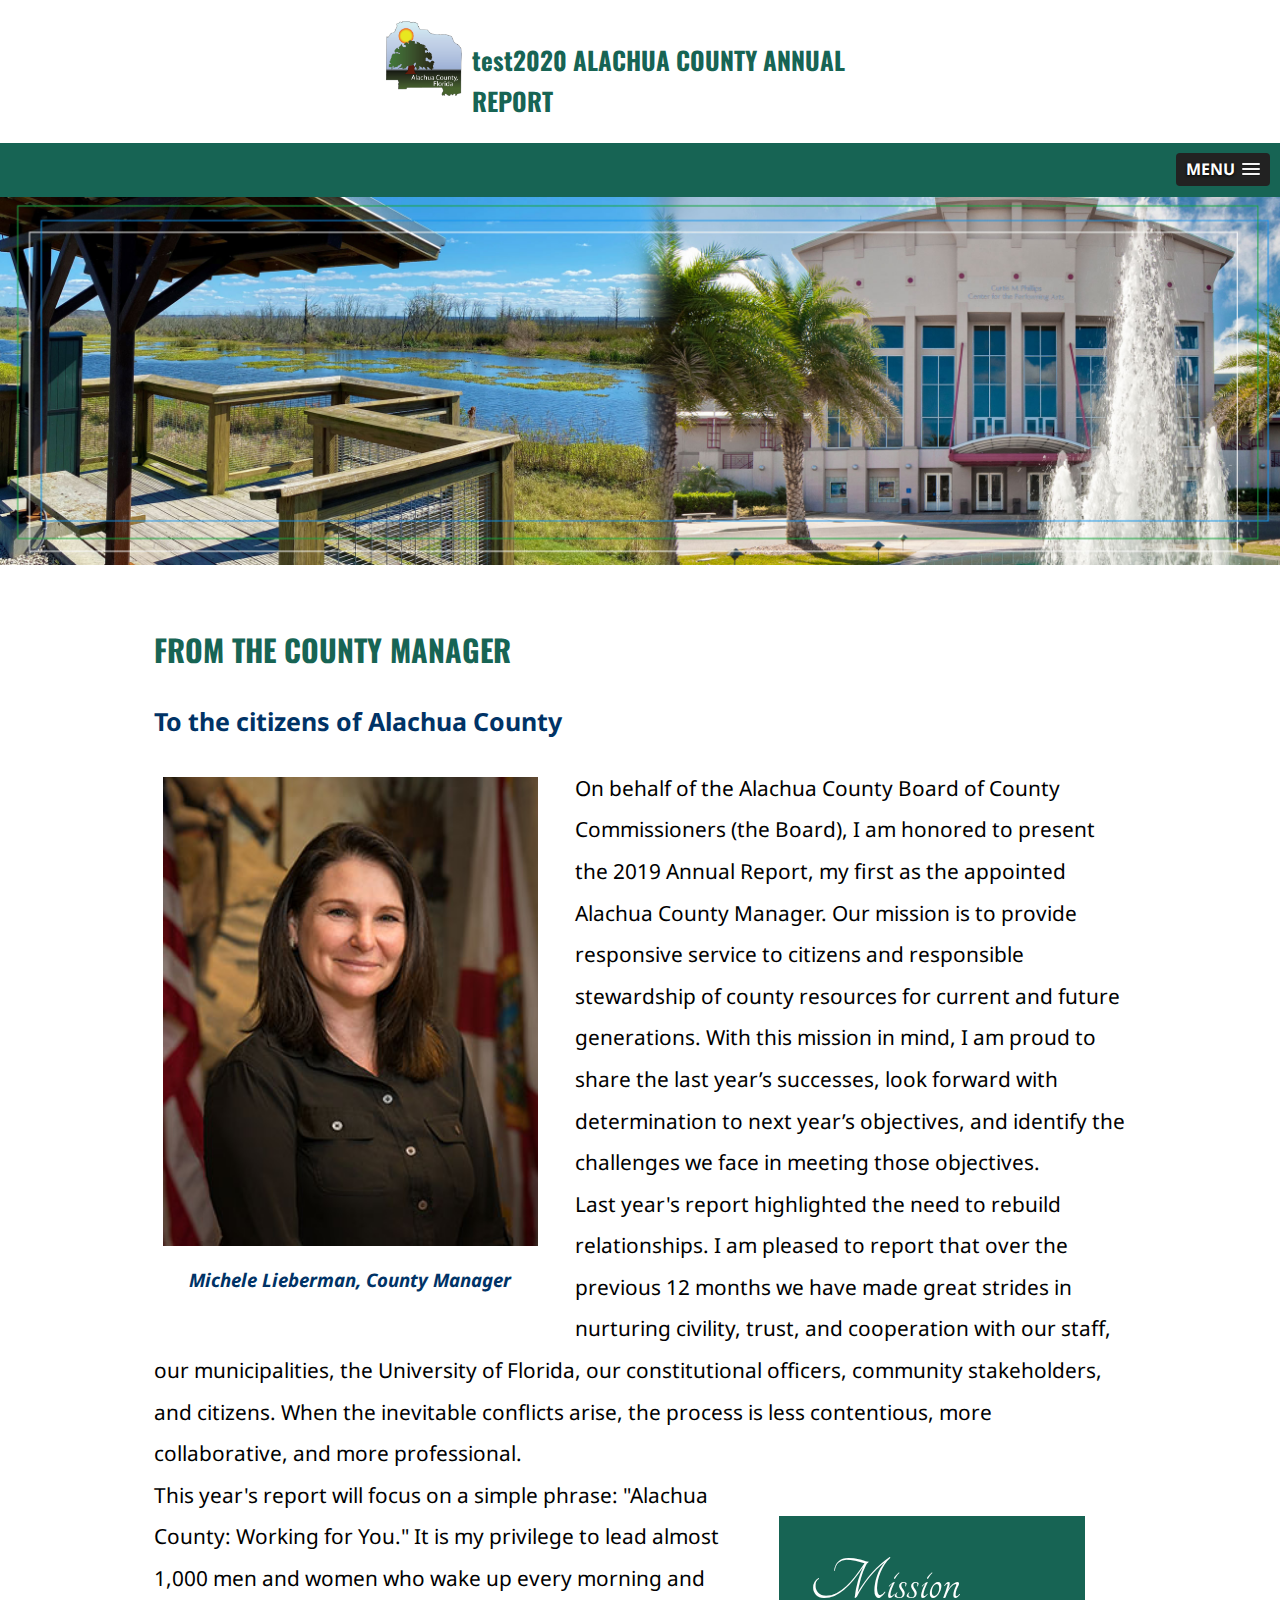
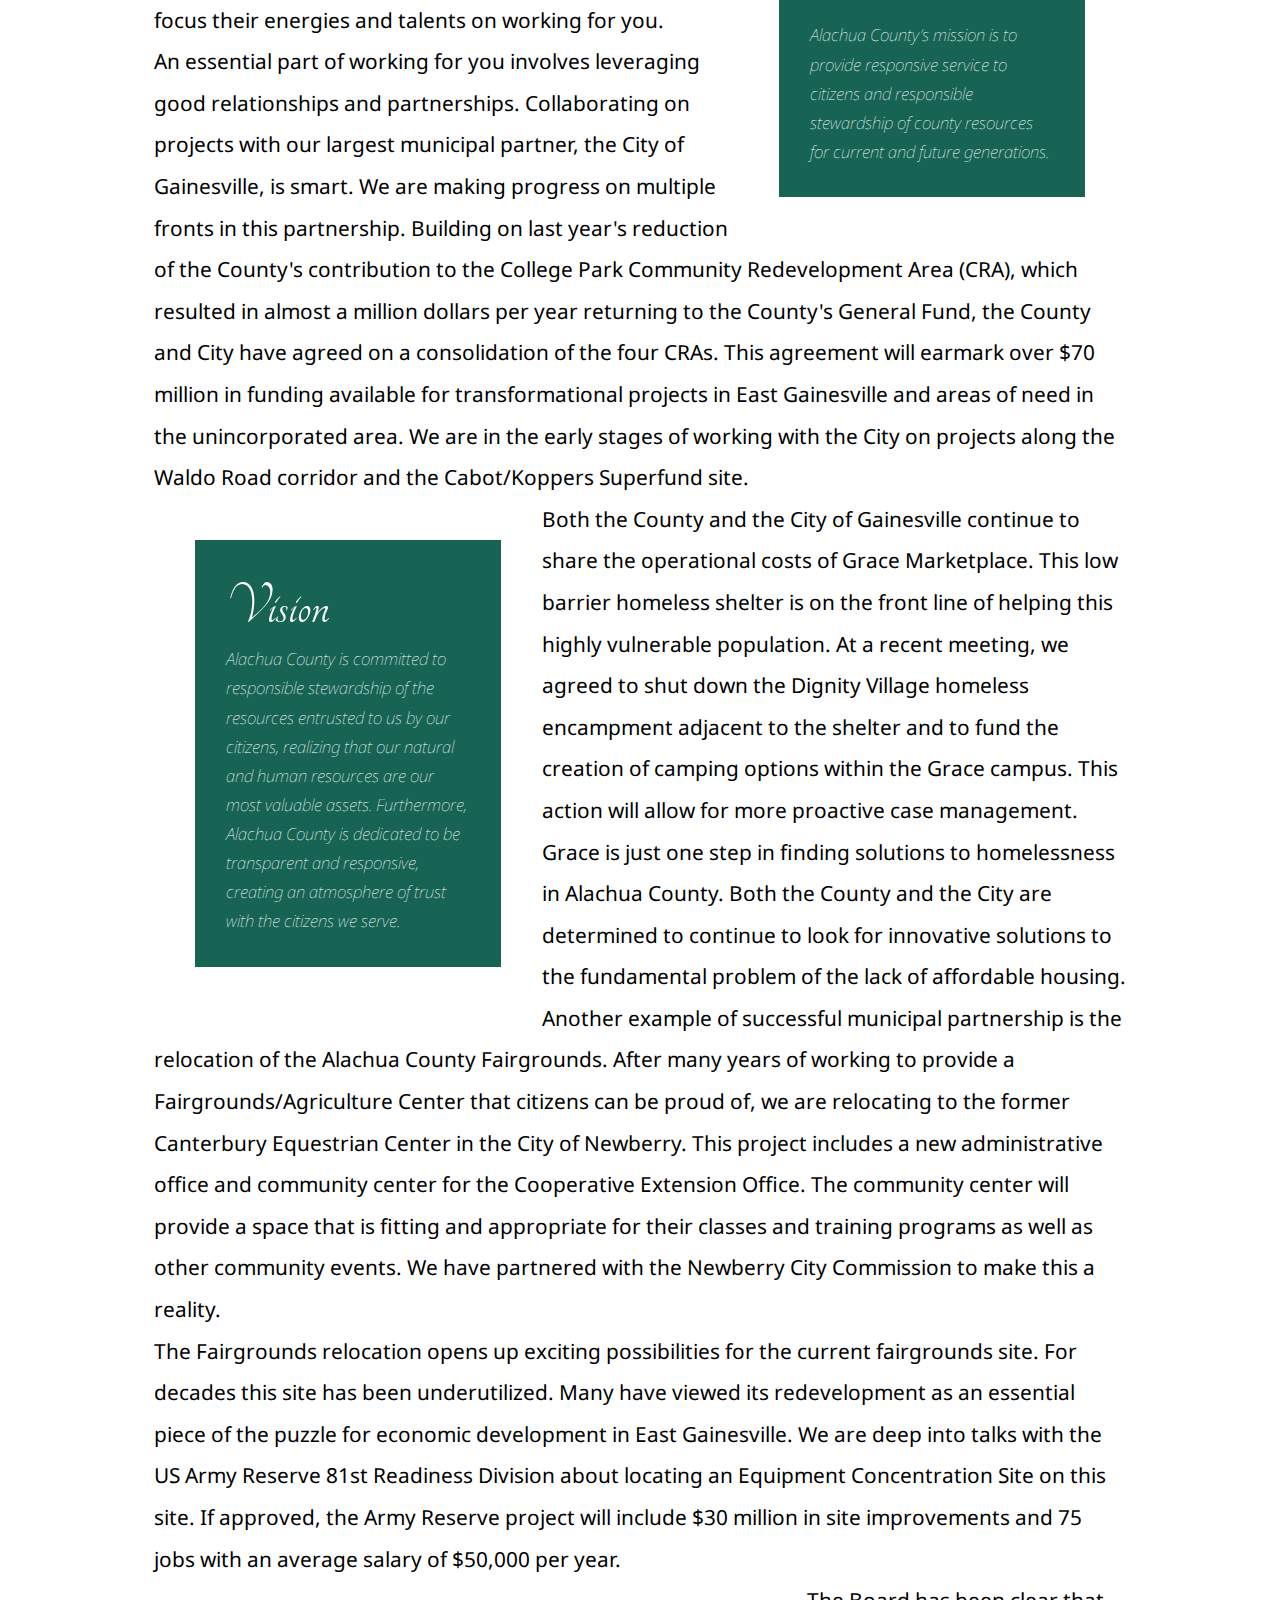
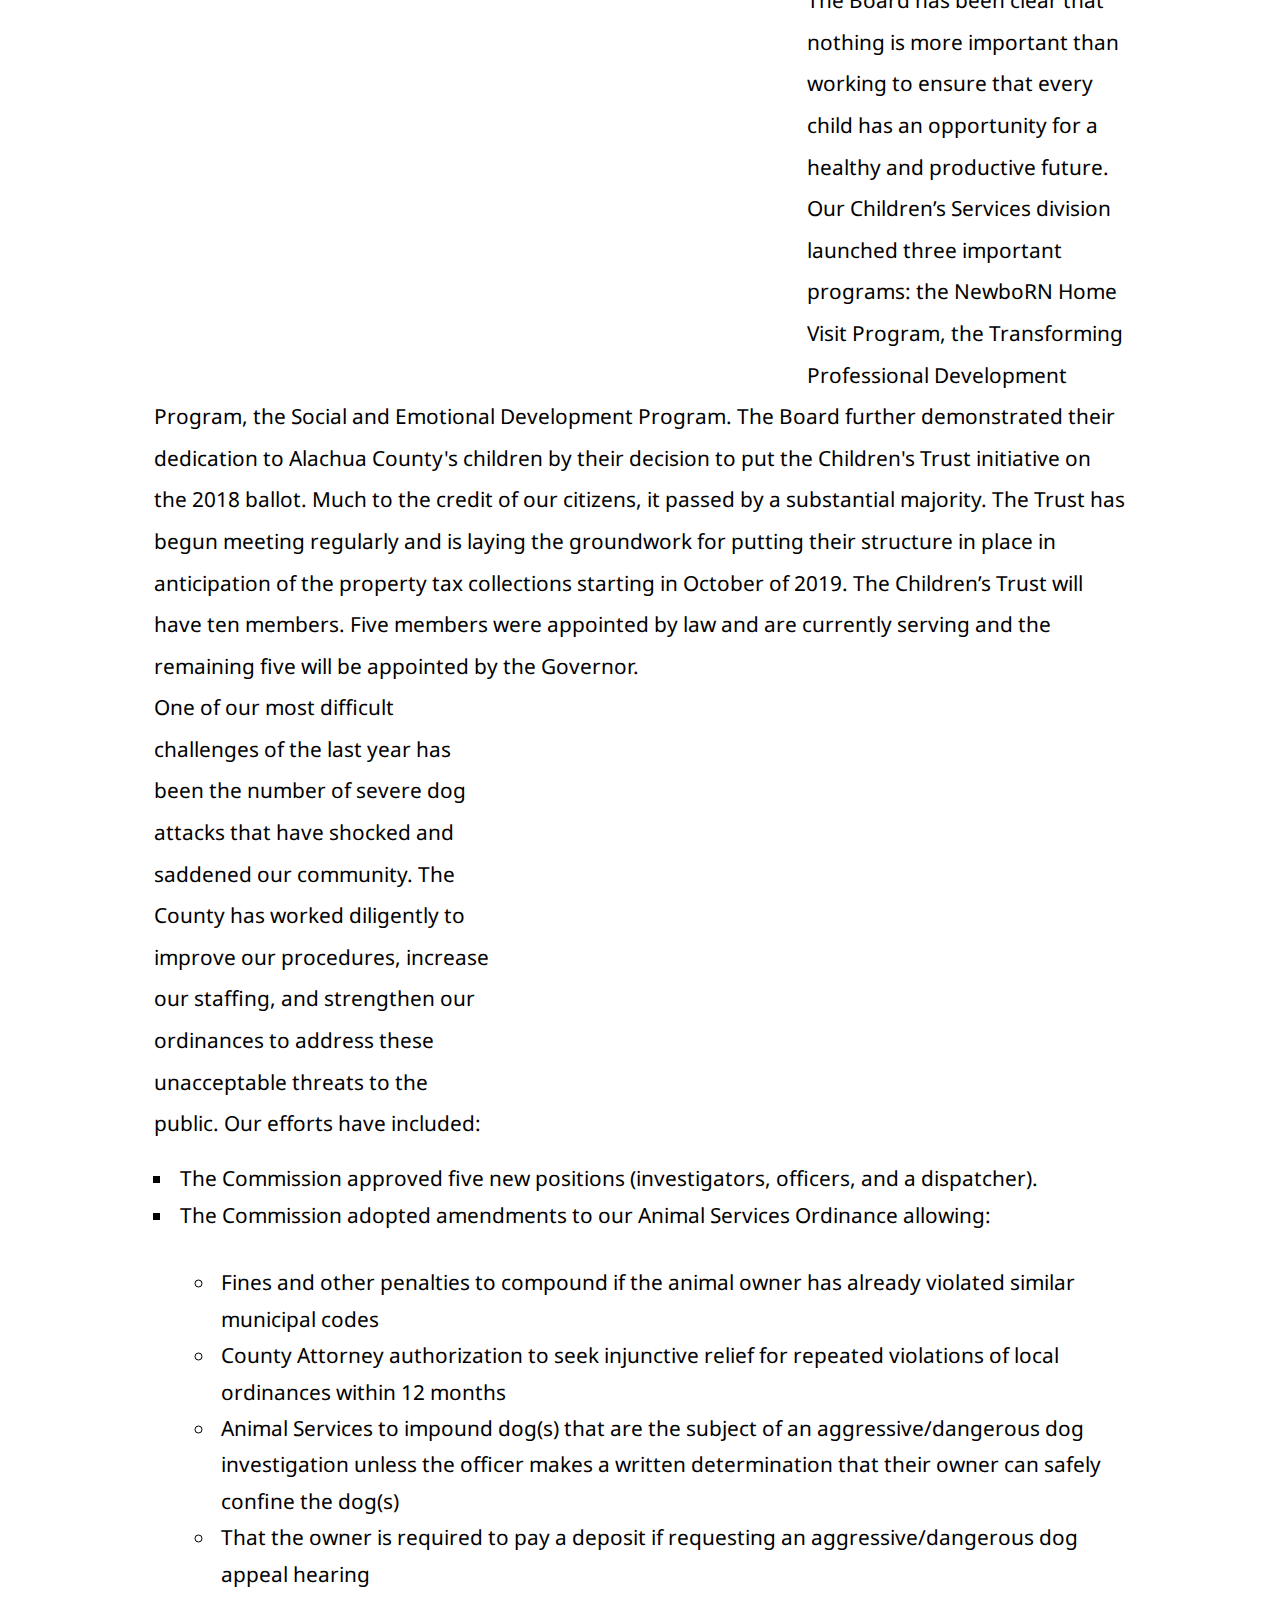
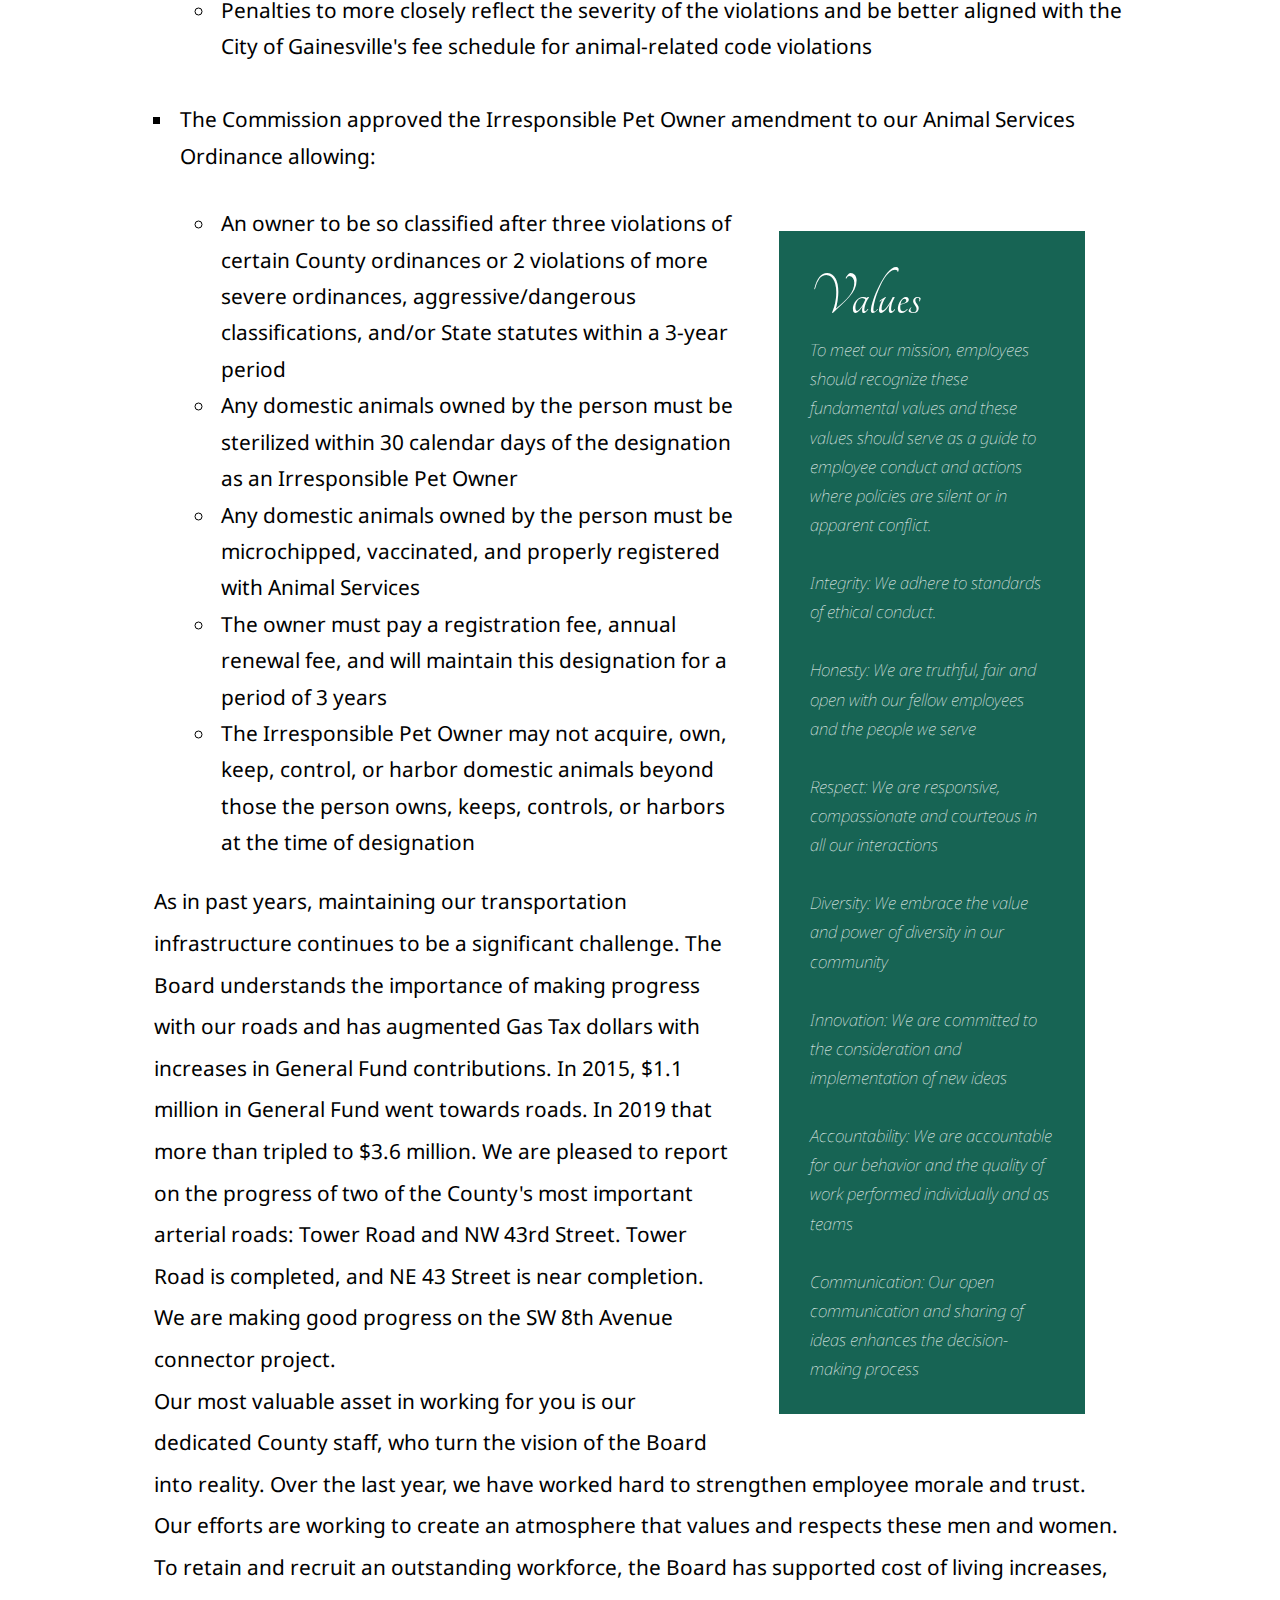
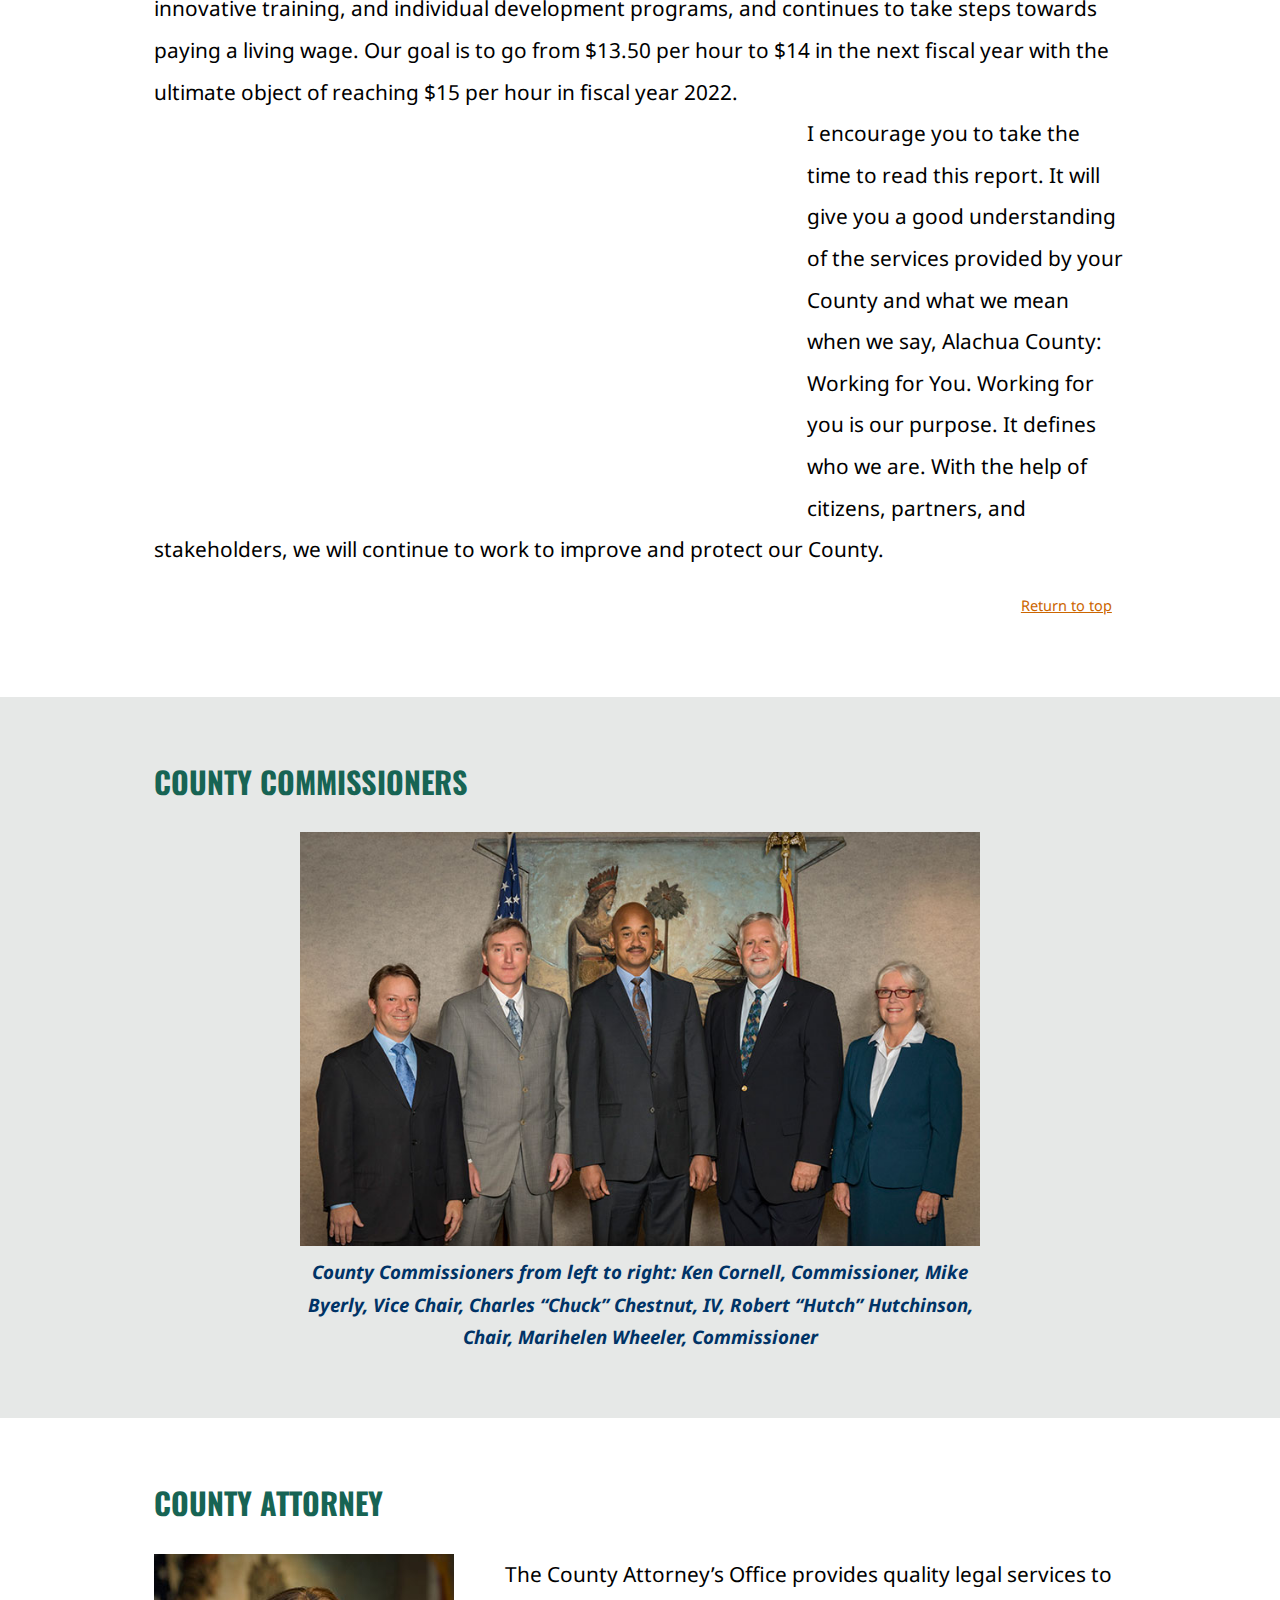
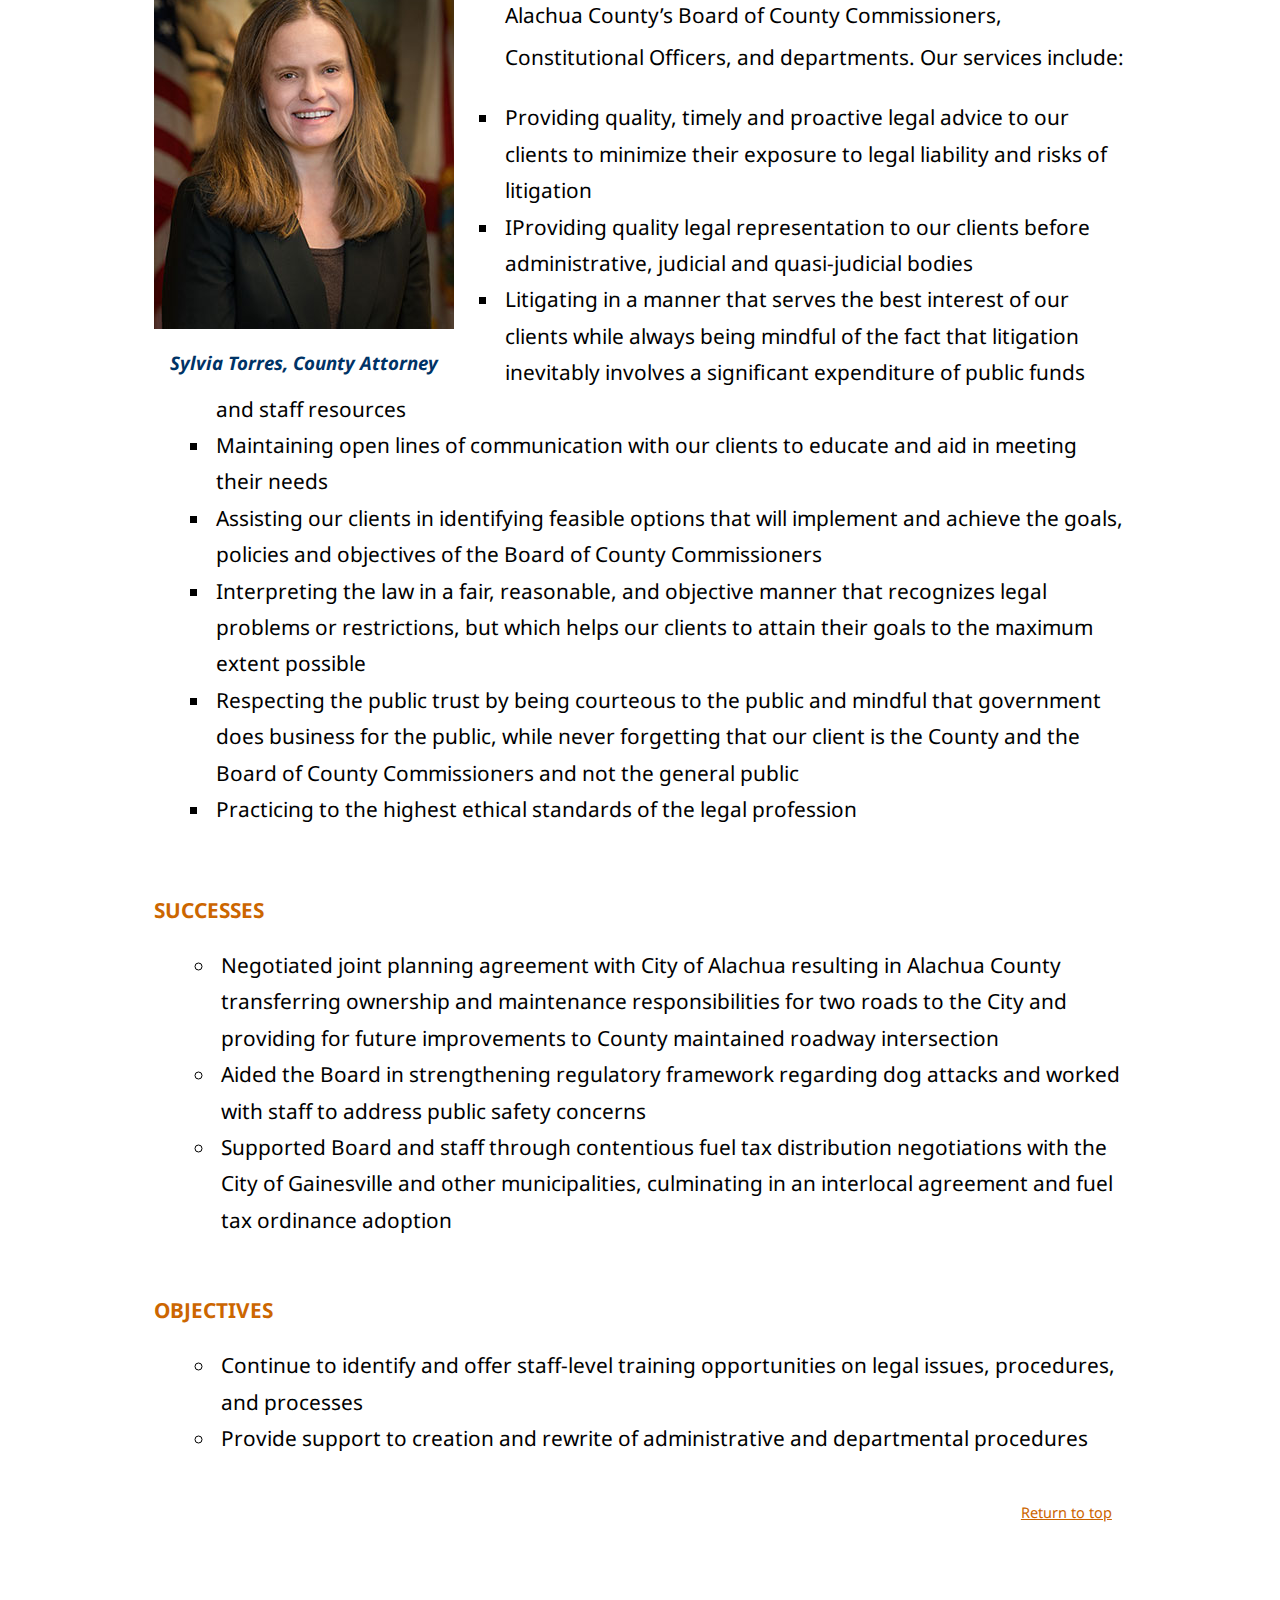
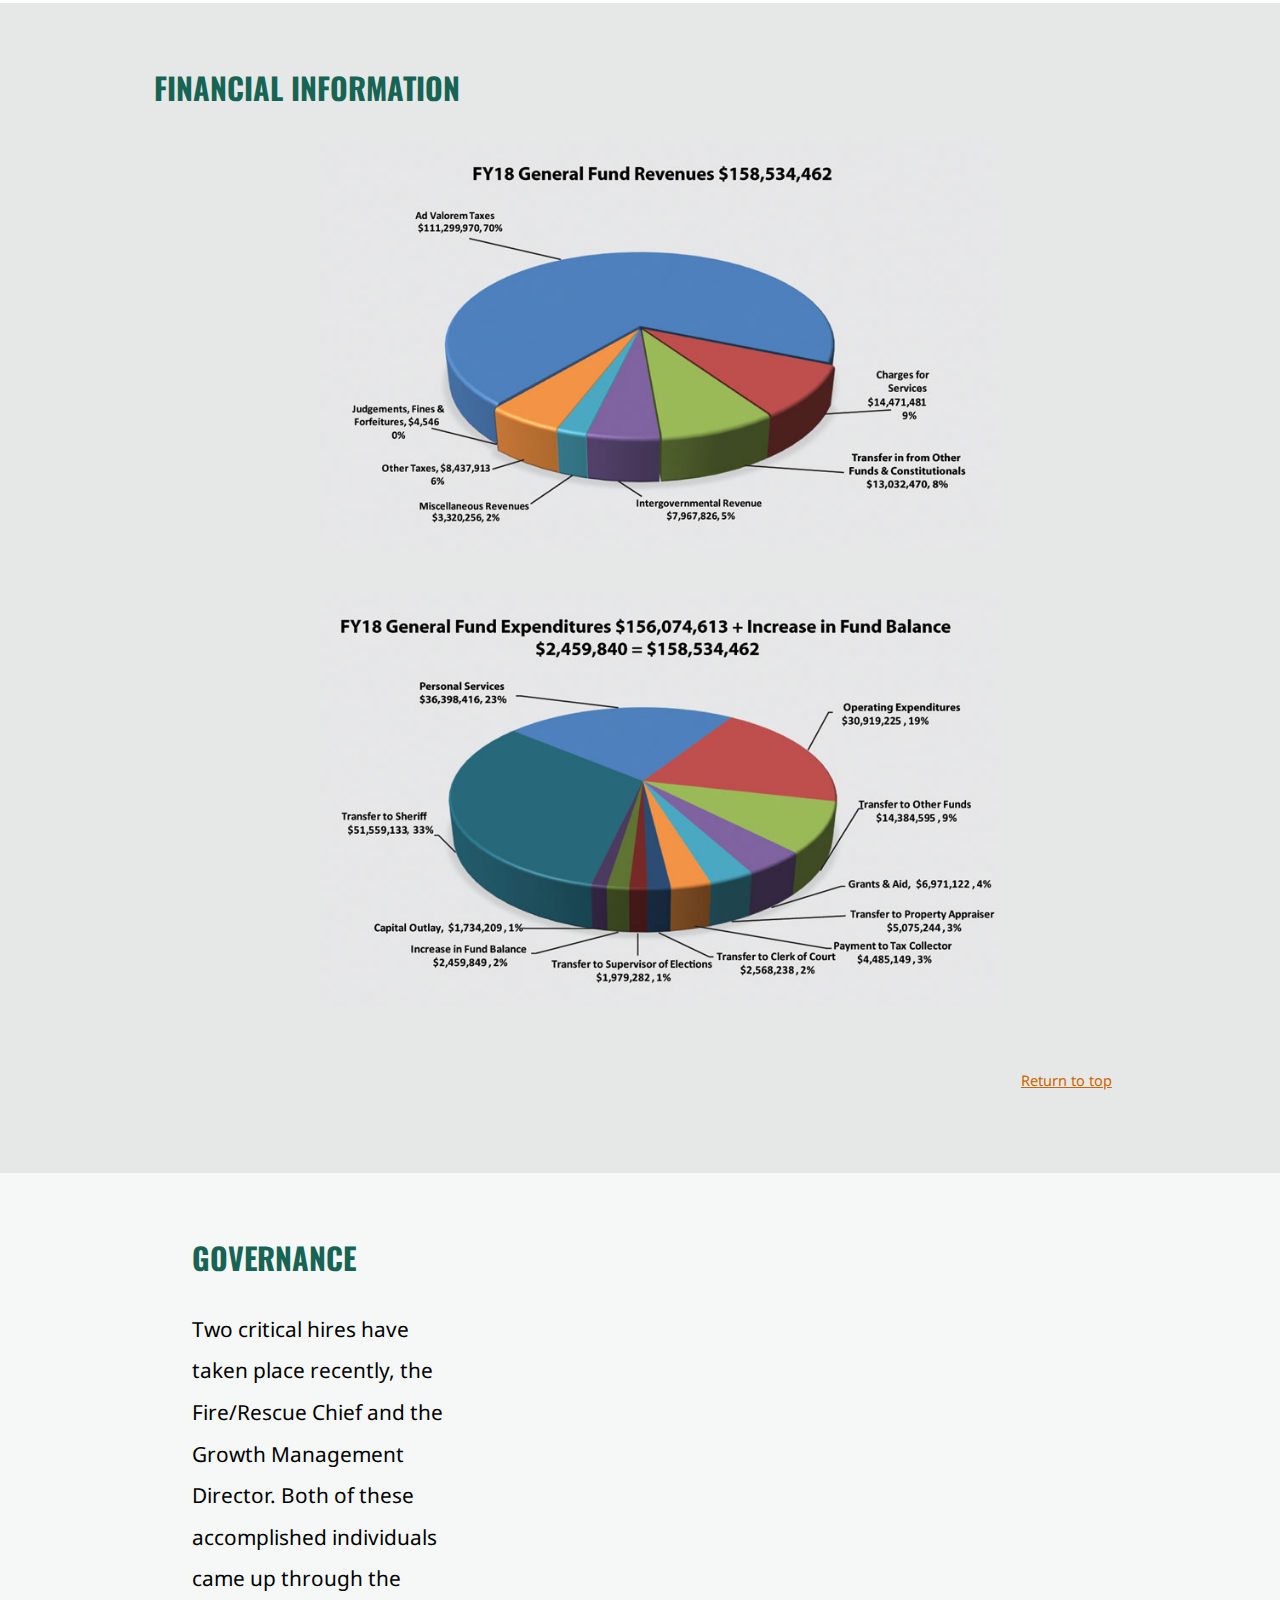
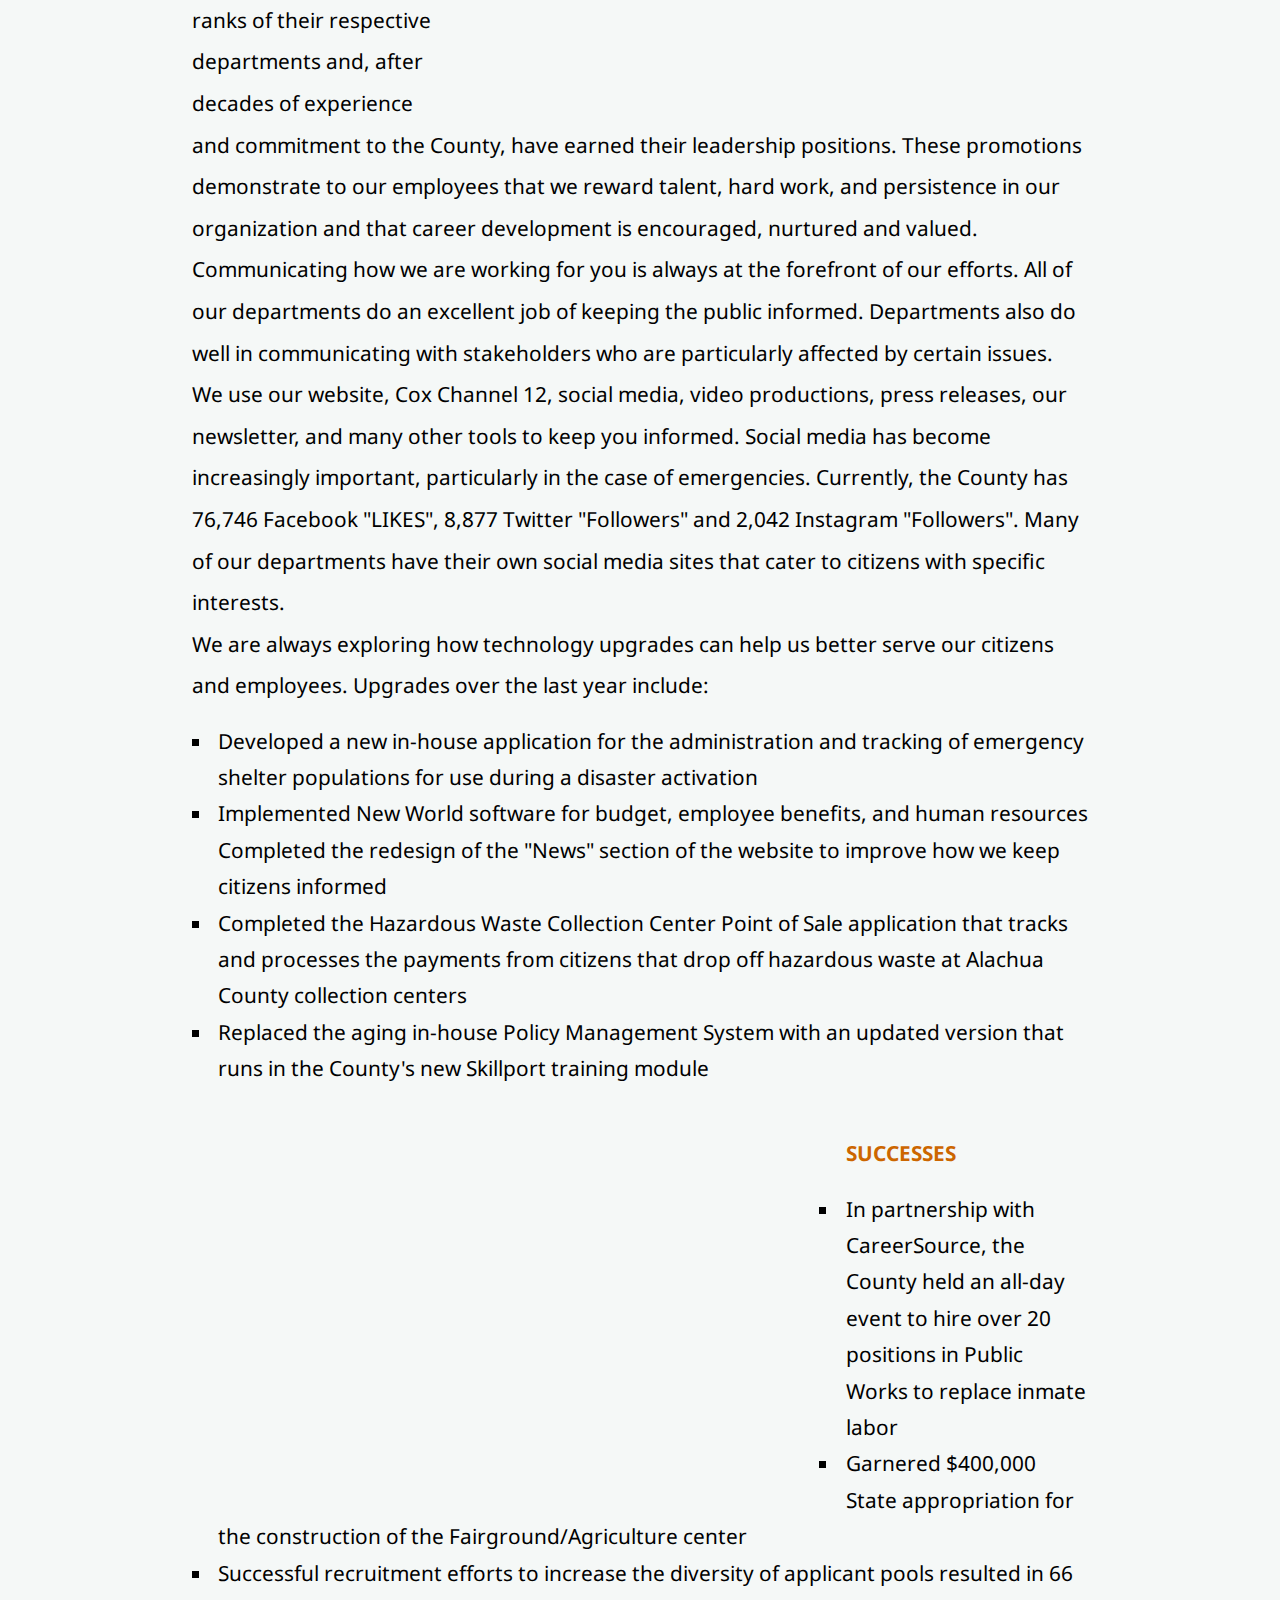
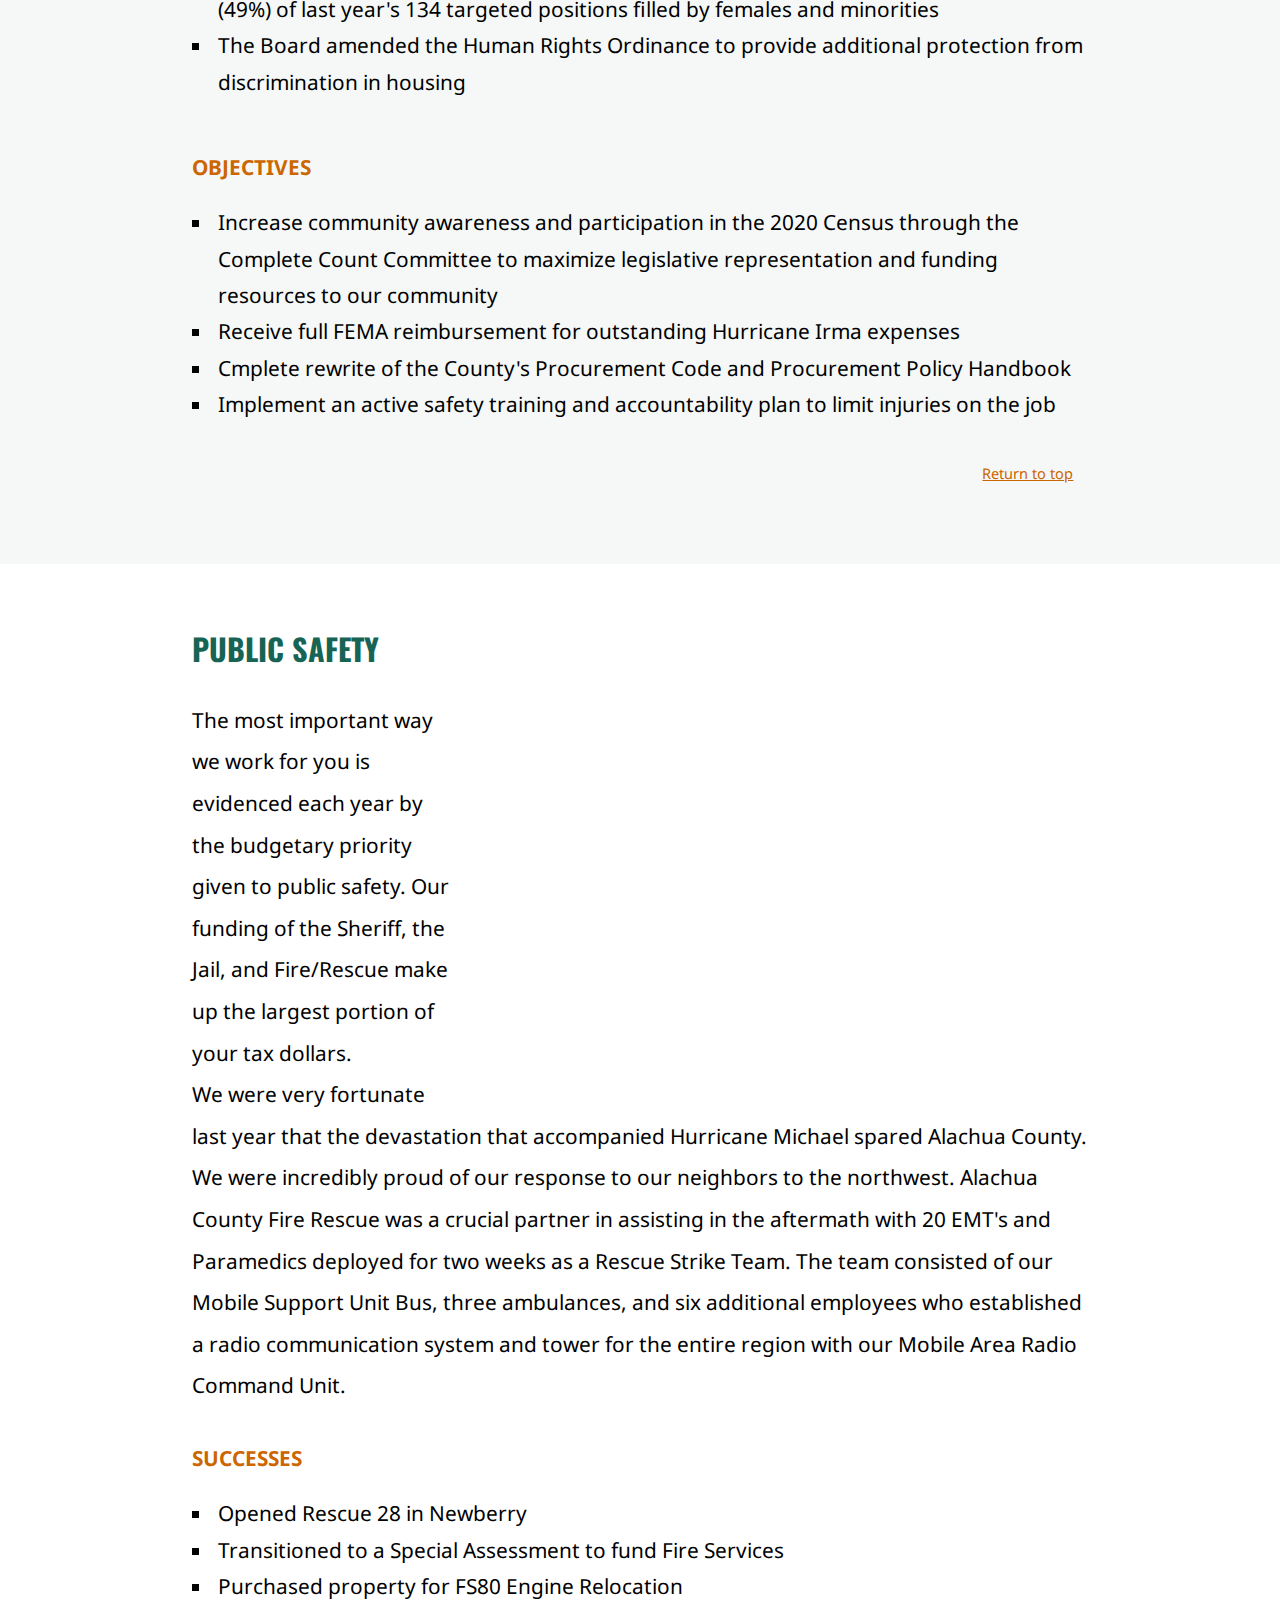
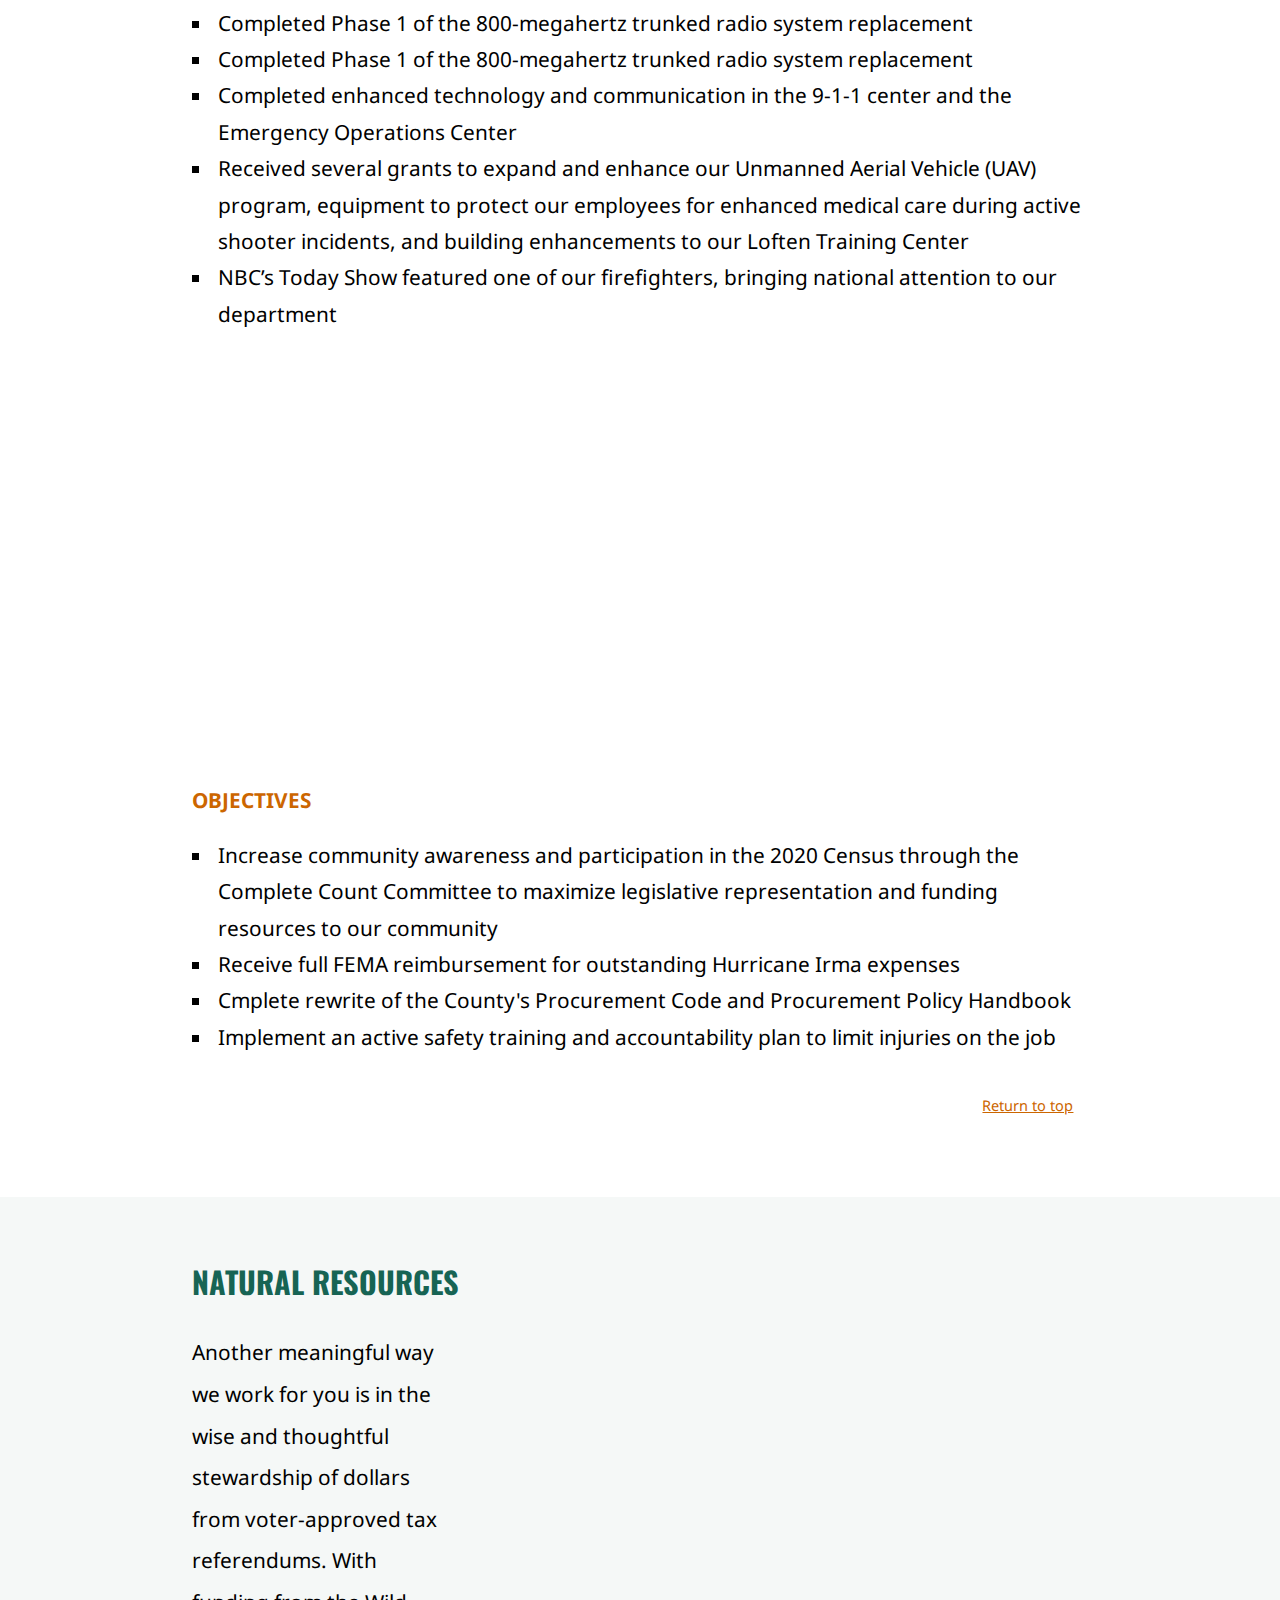
==== commit 25c85807: "Update index.html" ====
--- a/index.html
+++ b/index.html
@@ -35,7 +35,7 @@
 <body>
 <header>
     <div class="header"><img src="images/alacchuacounty_logo_actual.png" alt="alachua county logo">
-       <h2>2020 ALACHUA COUNTY ANNUAL REPORT</h2></div>
+       <h2>test2020 ALACHUA COUNTY ANNUAL REPORT</h2></div>
 </header>
 
 <nav id="mobile_menu"></nav>
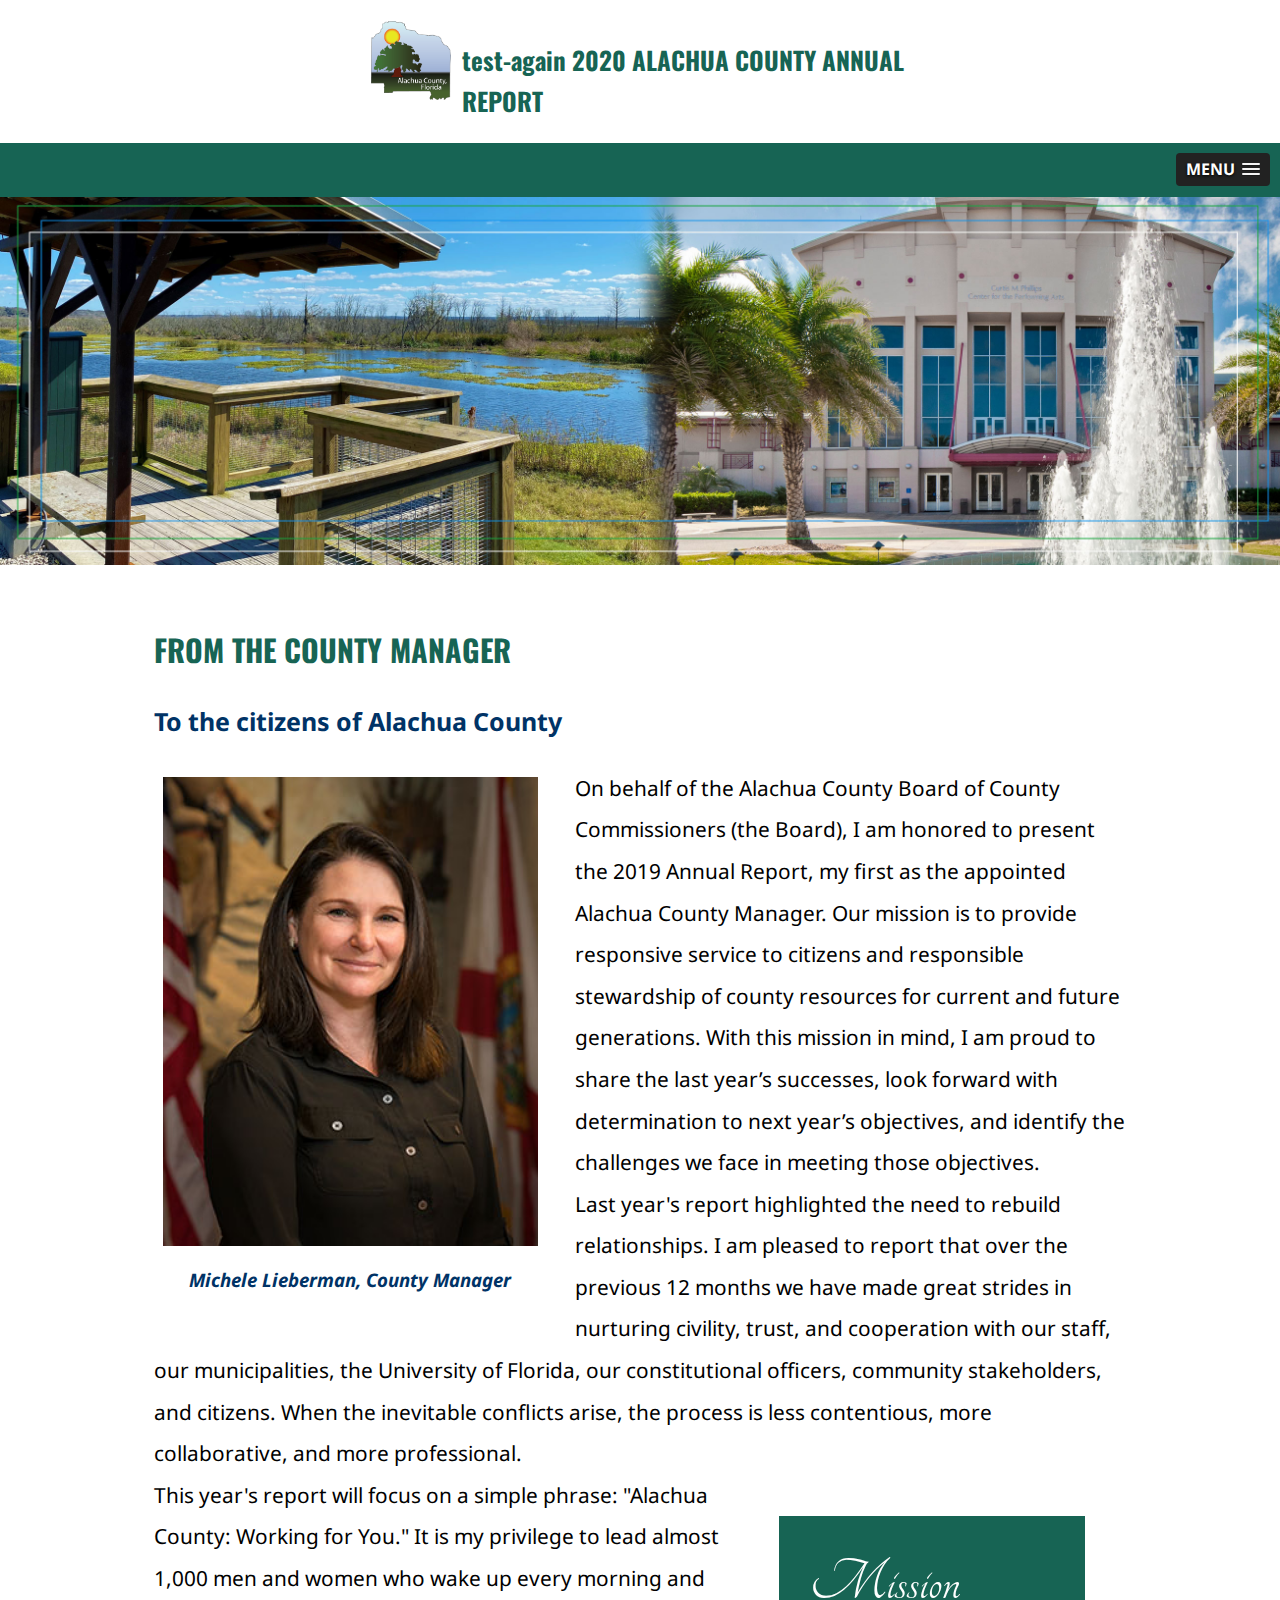
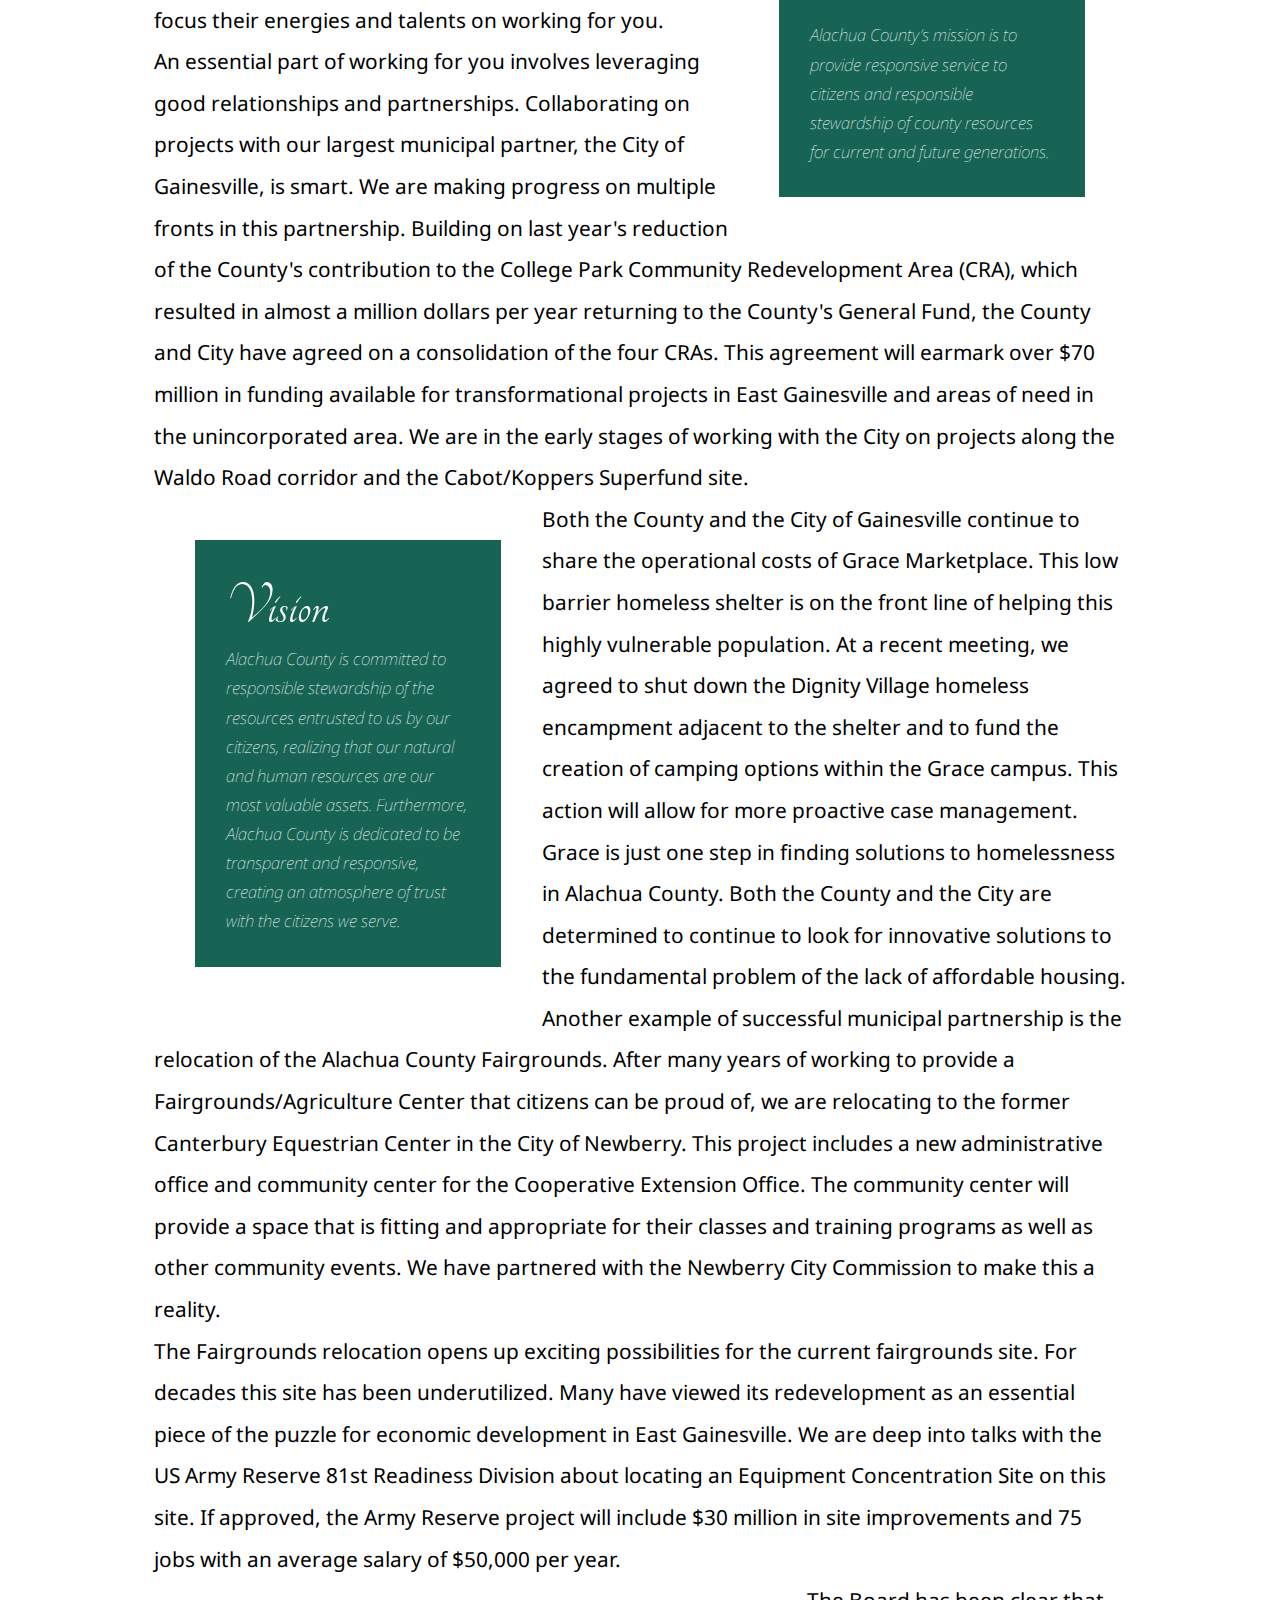
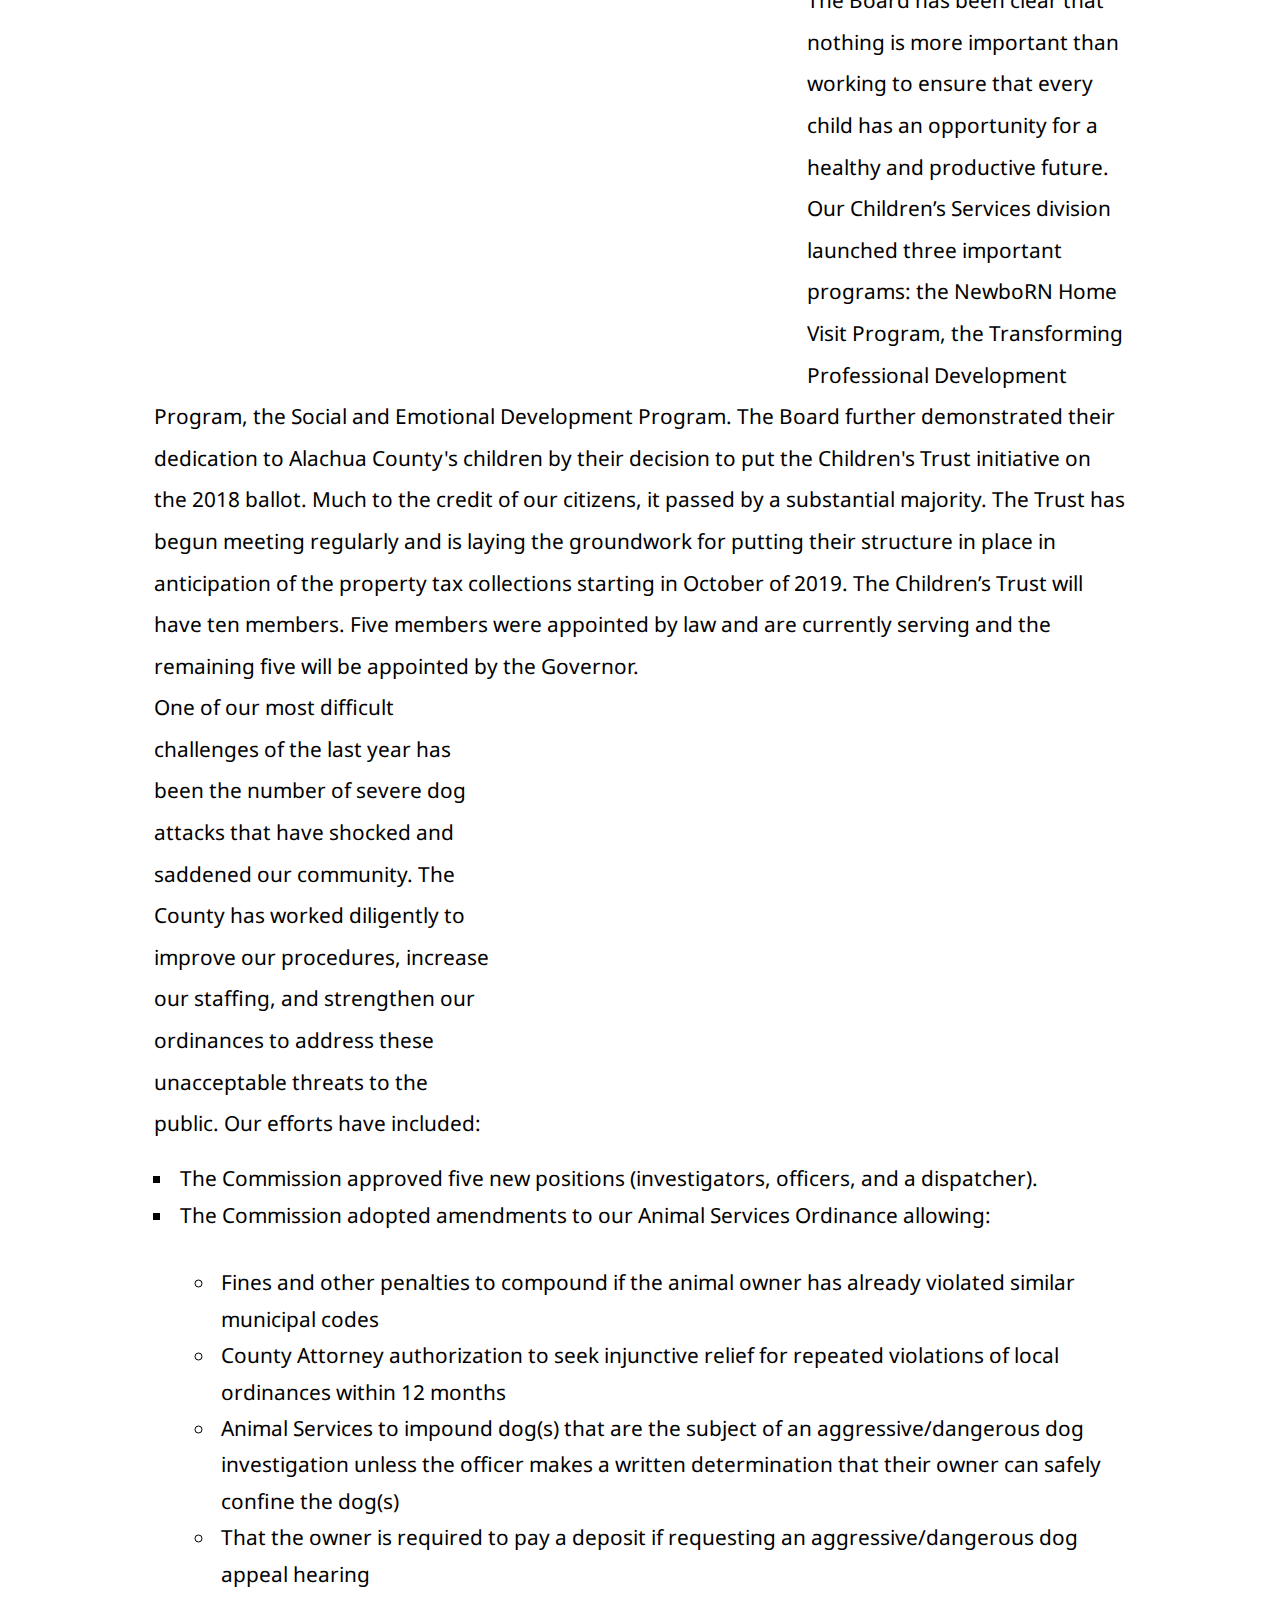
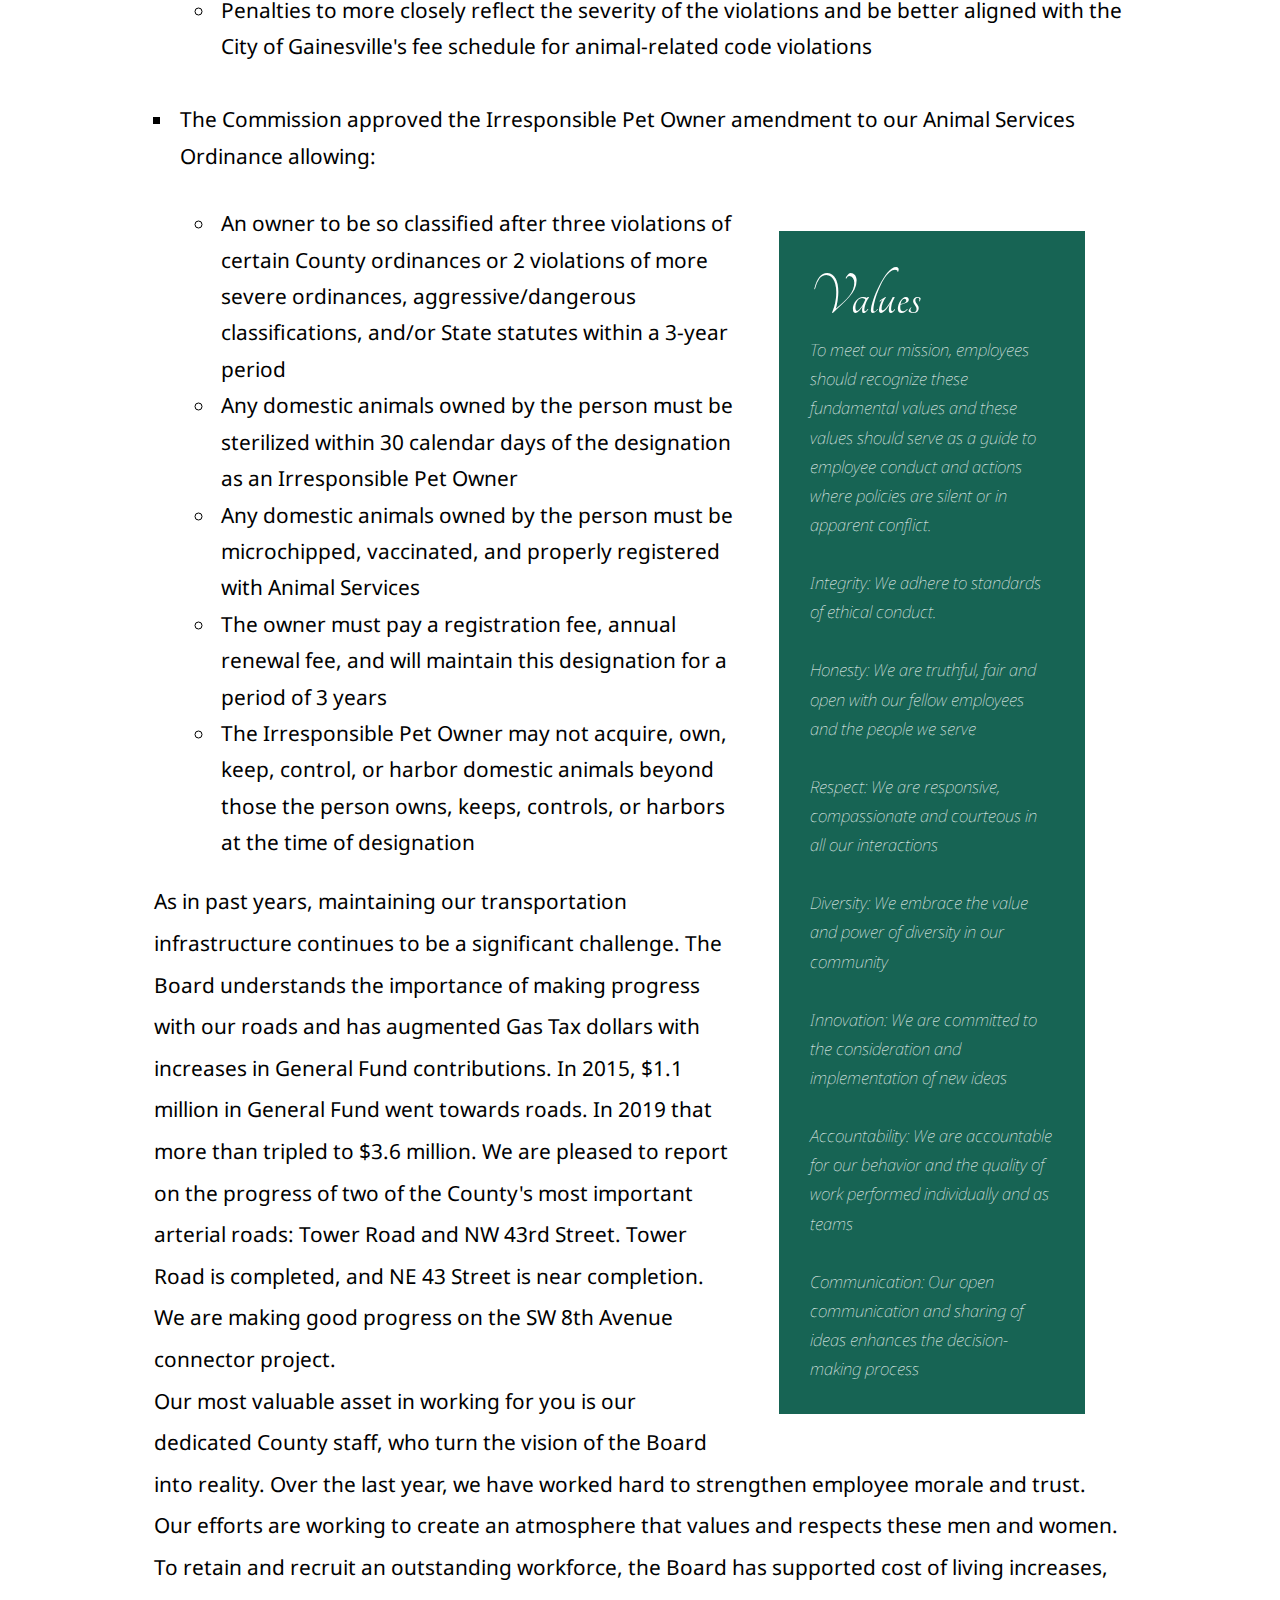
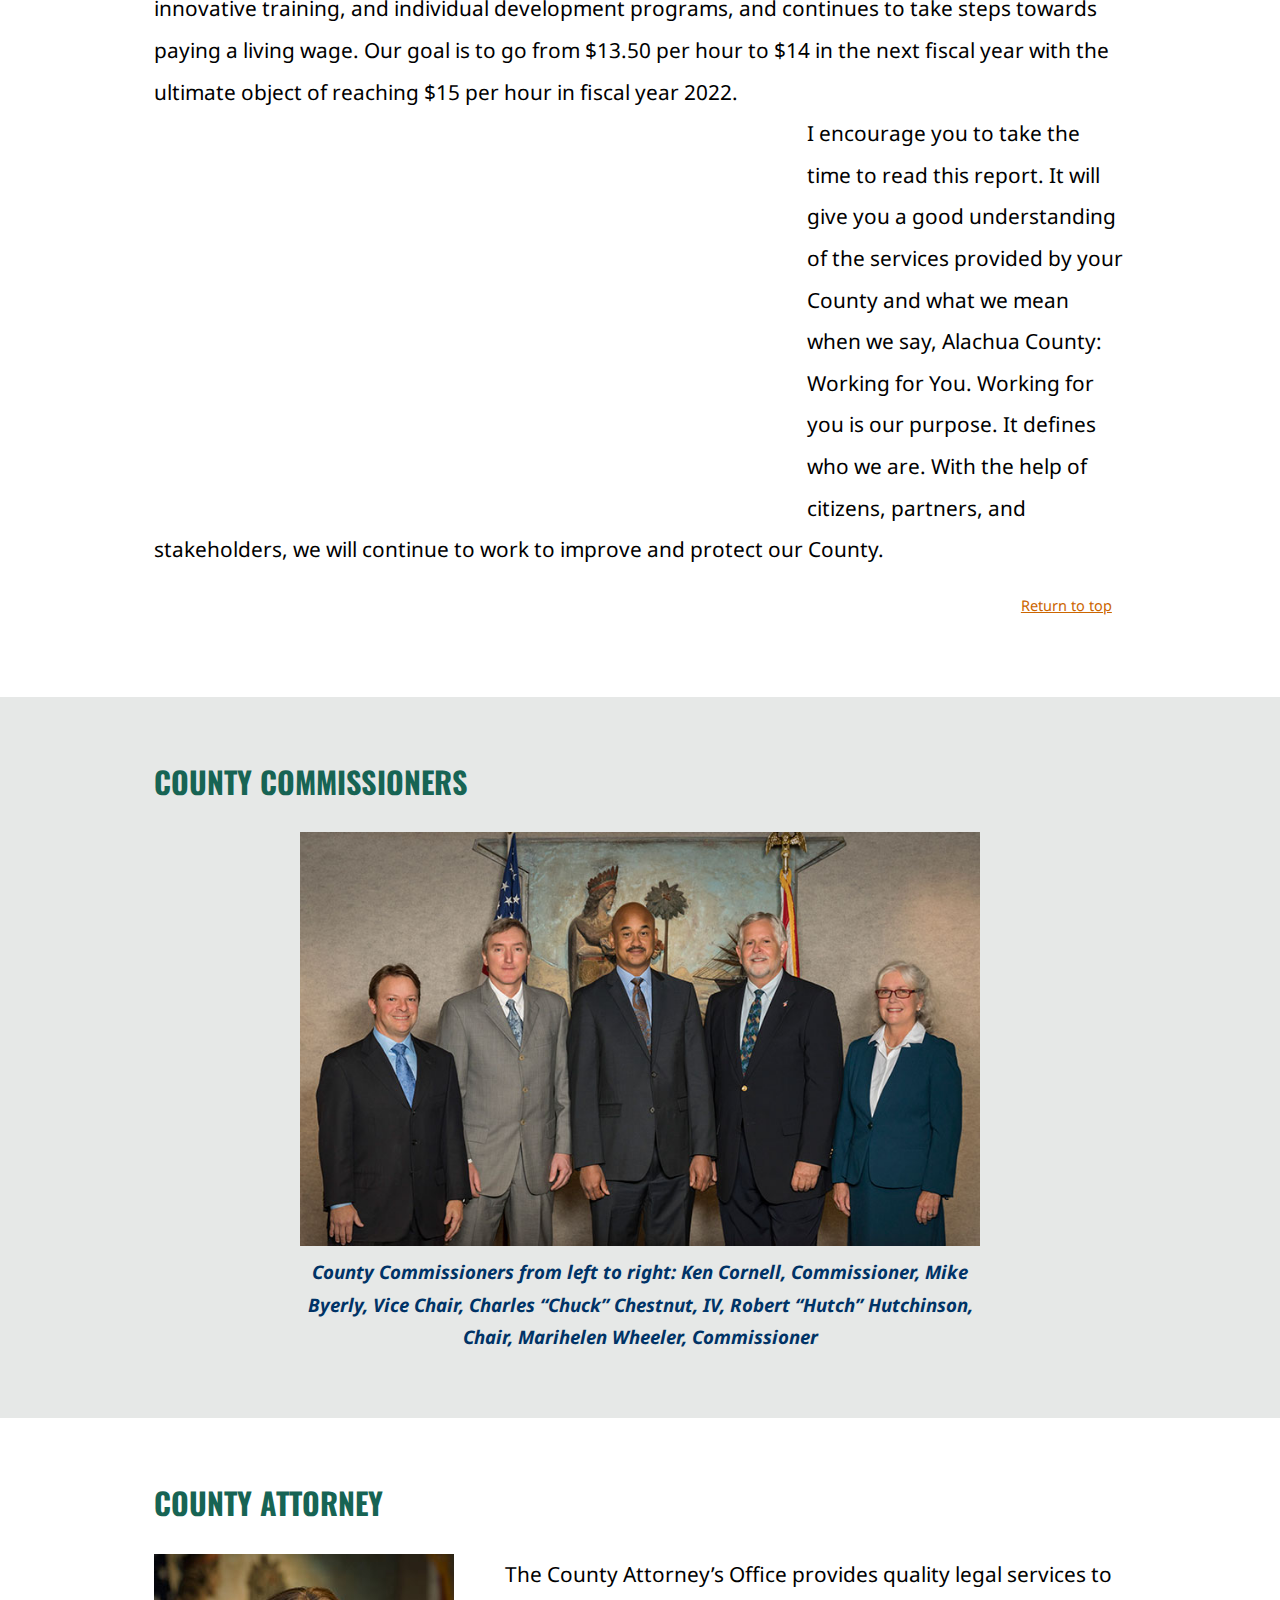
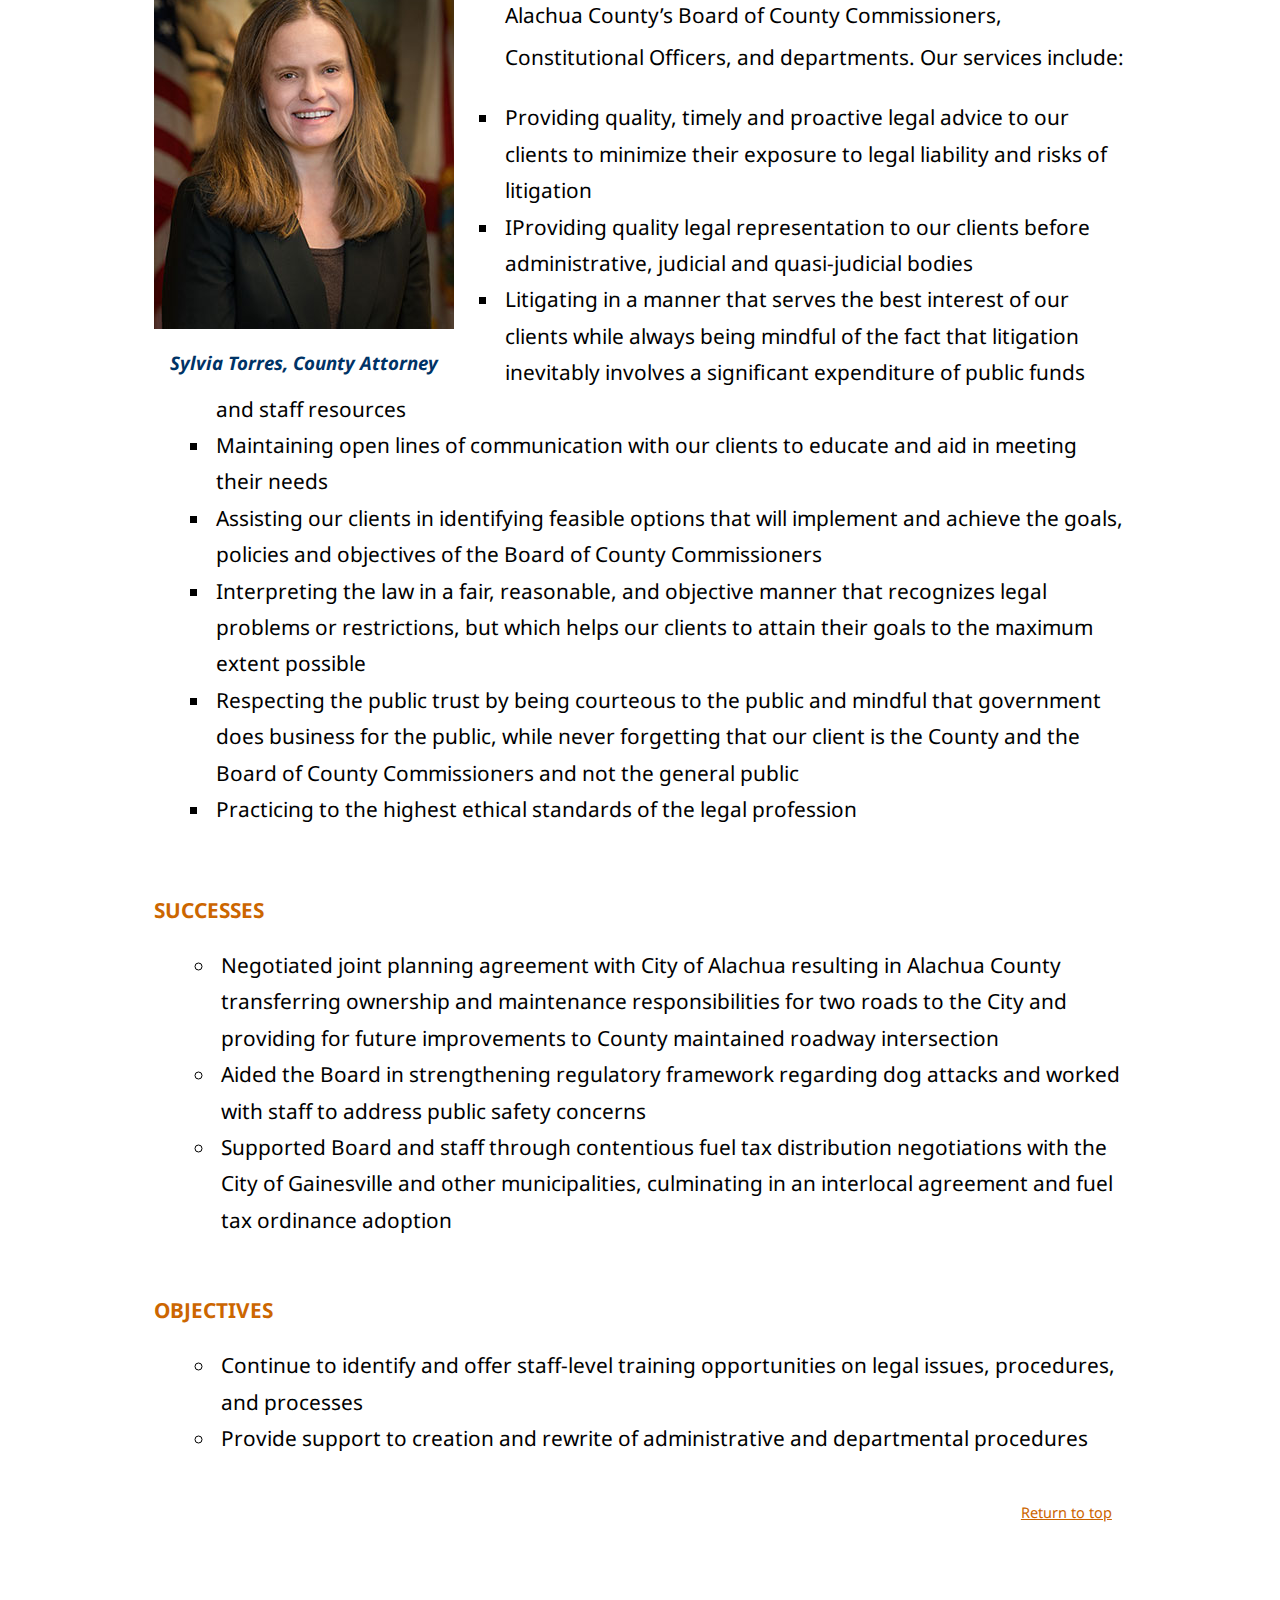
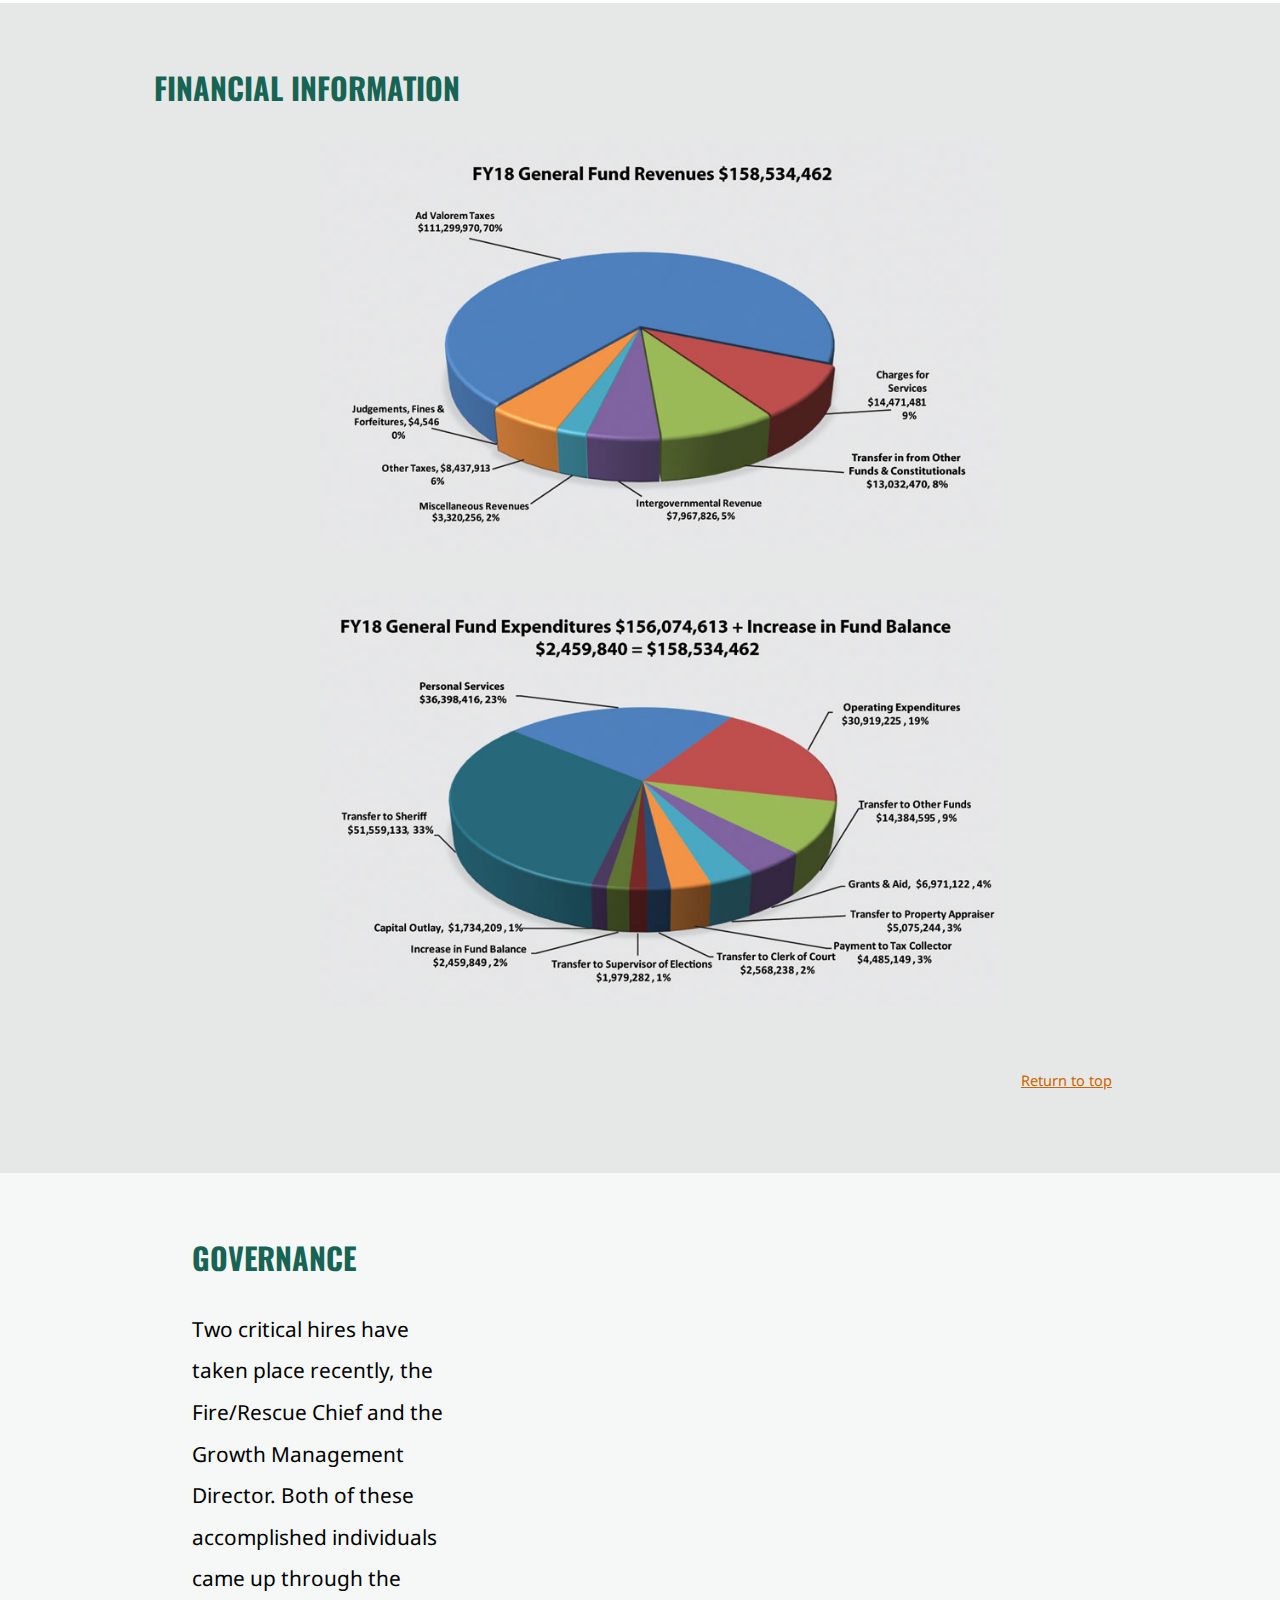
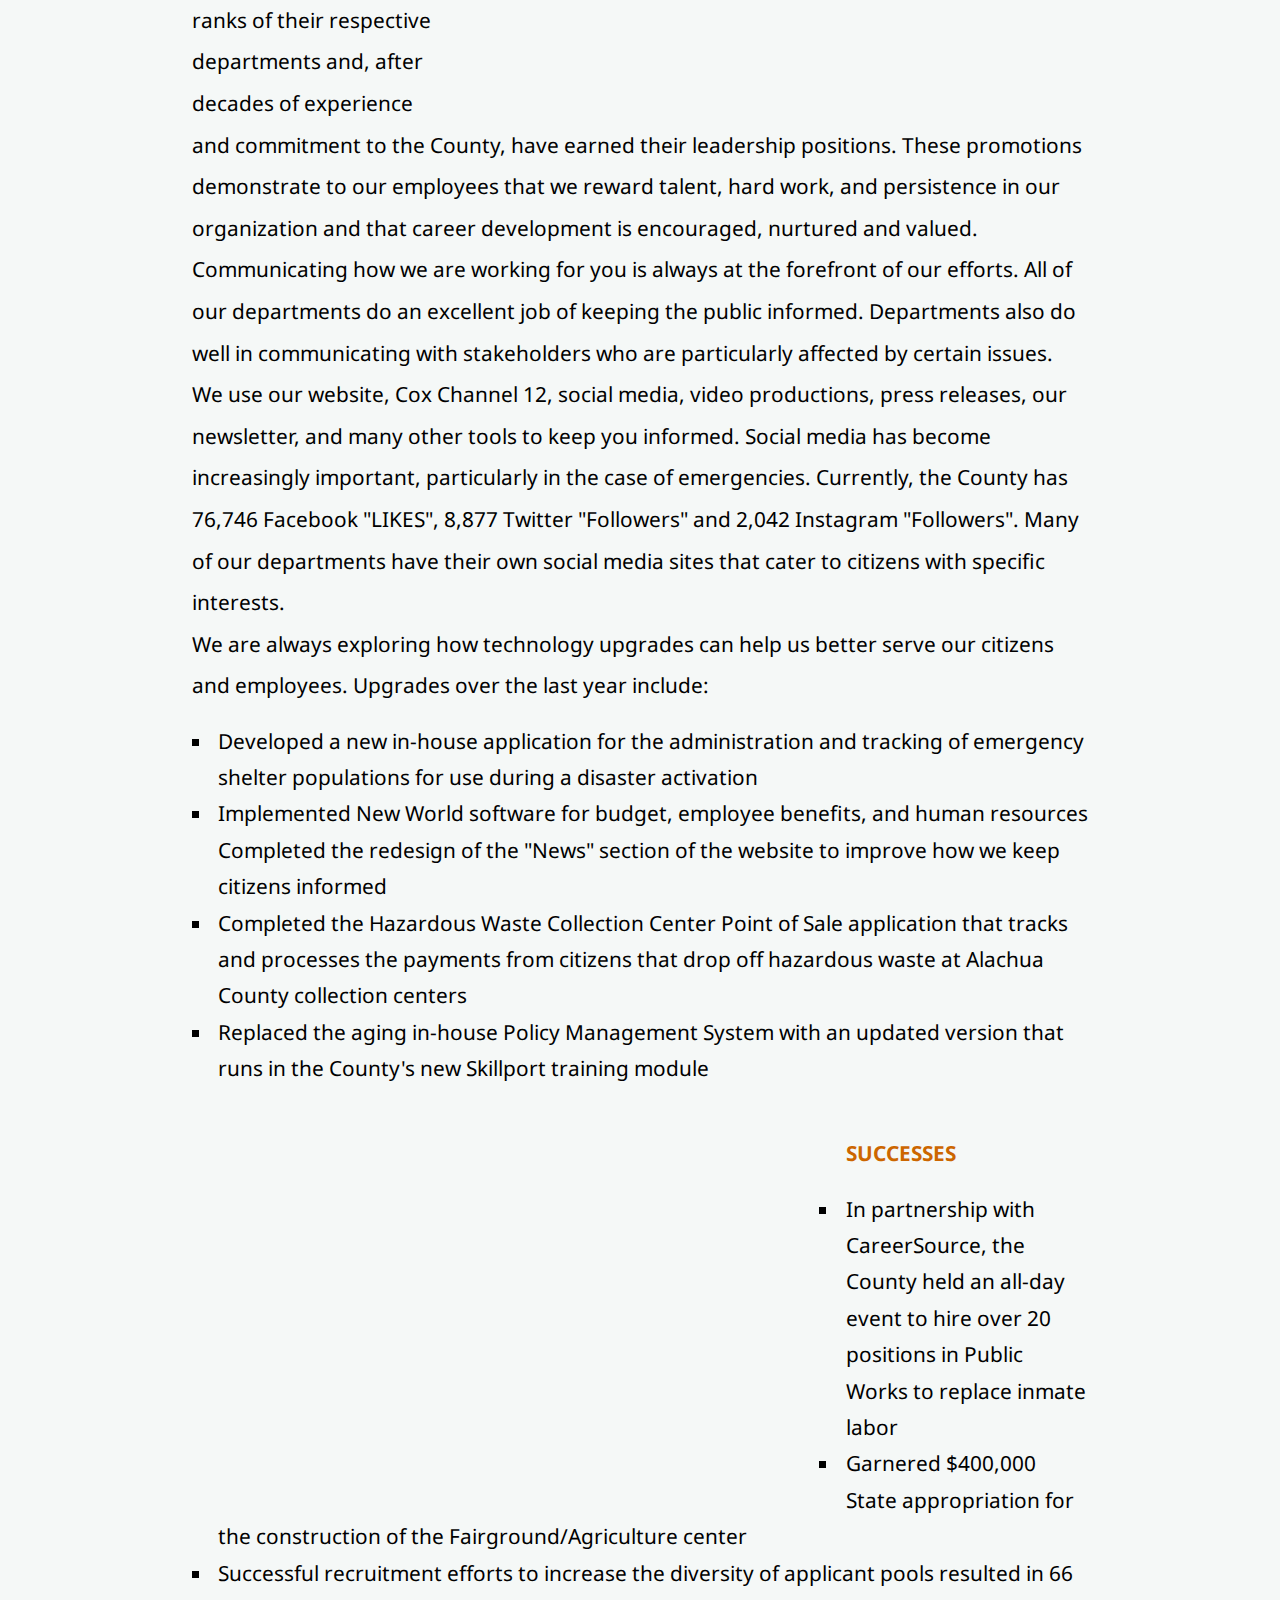
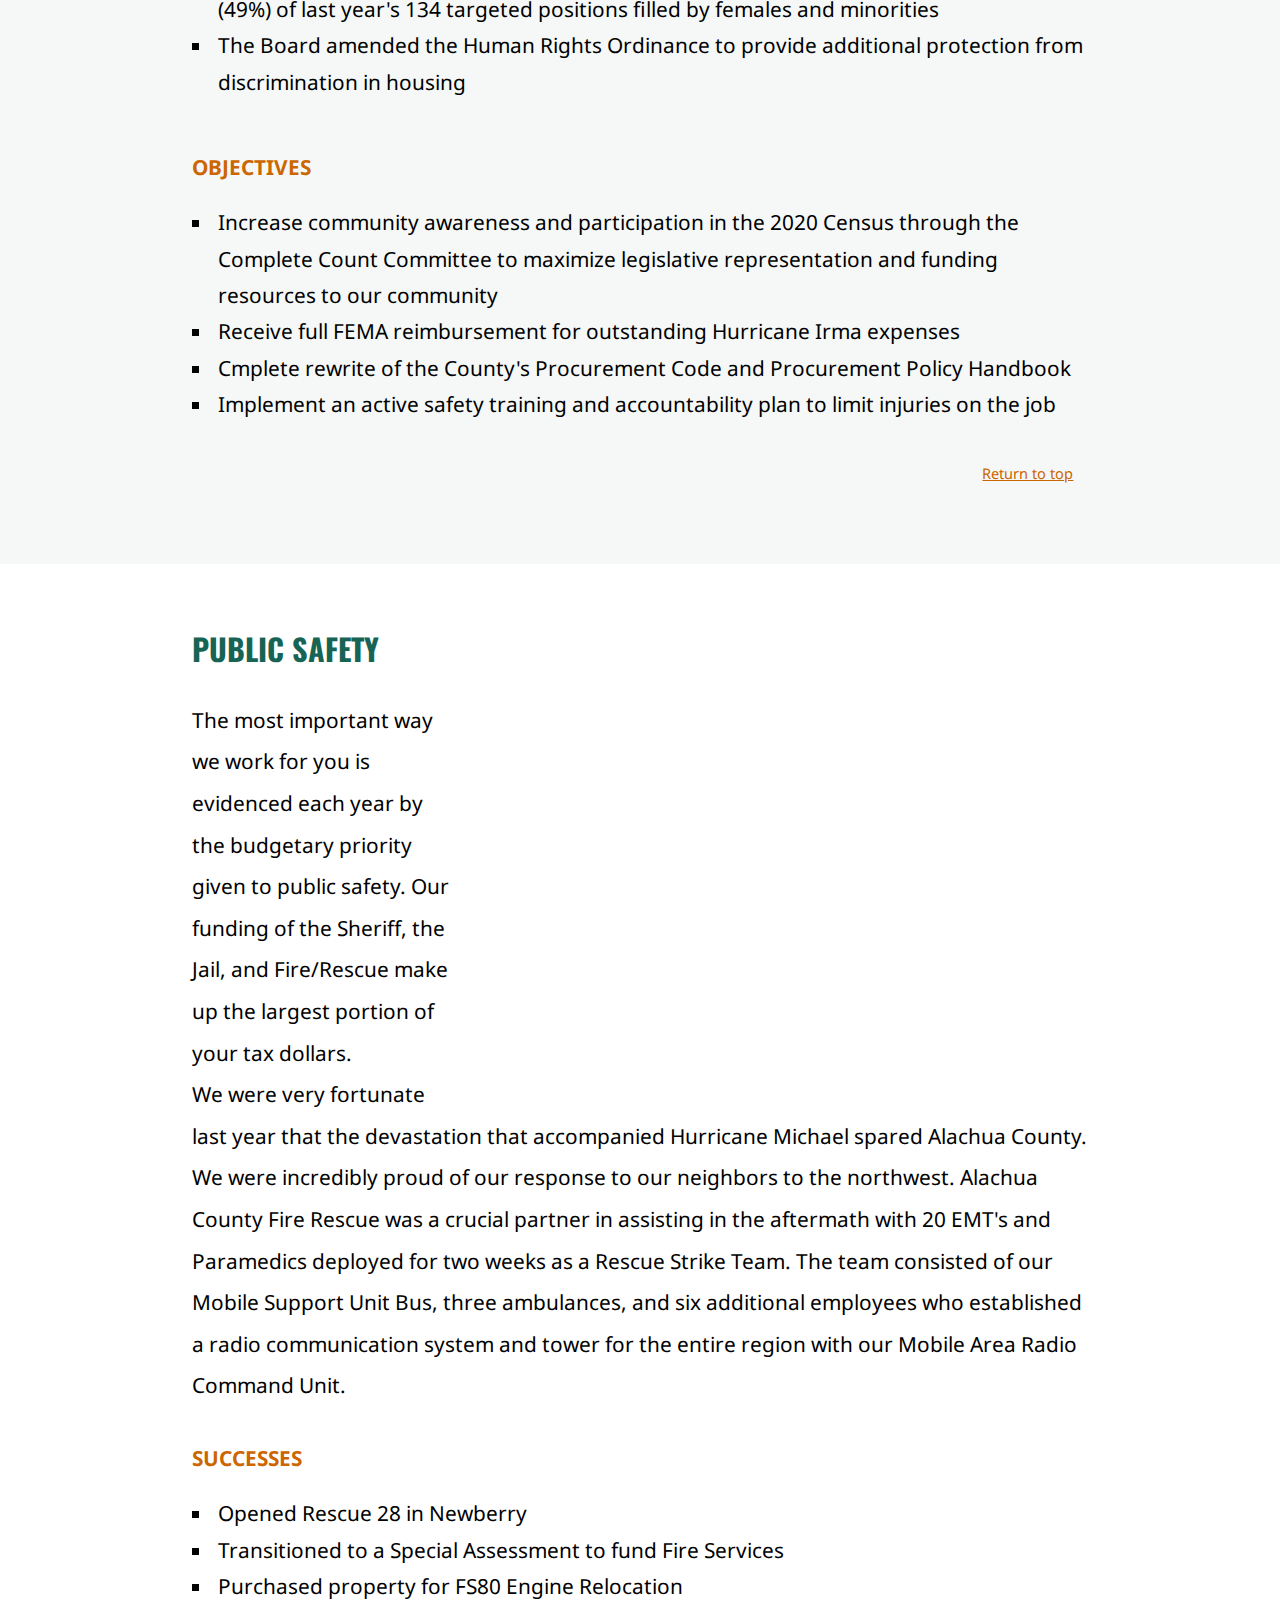
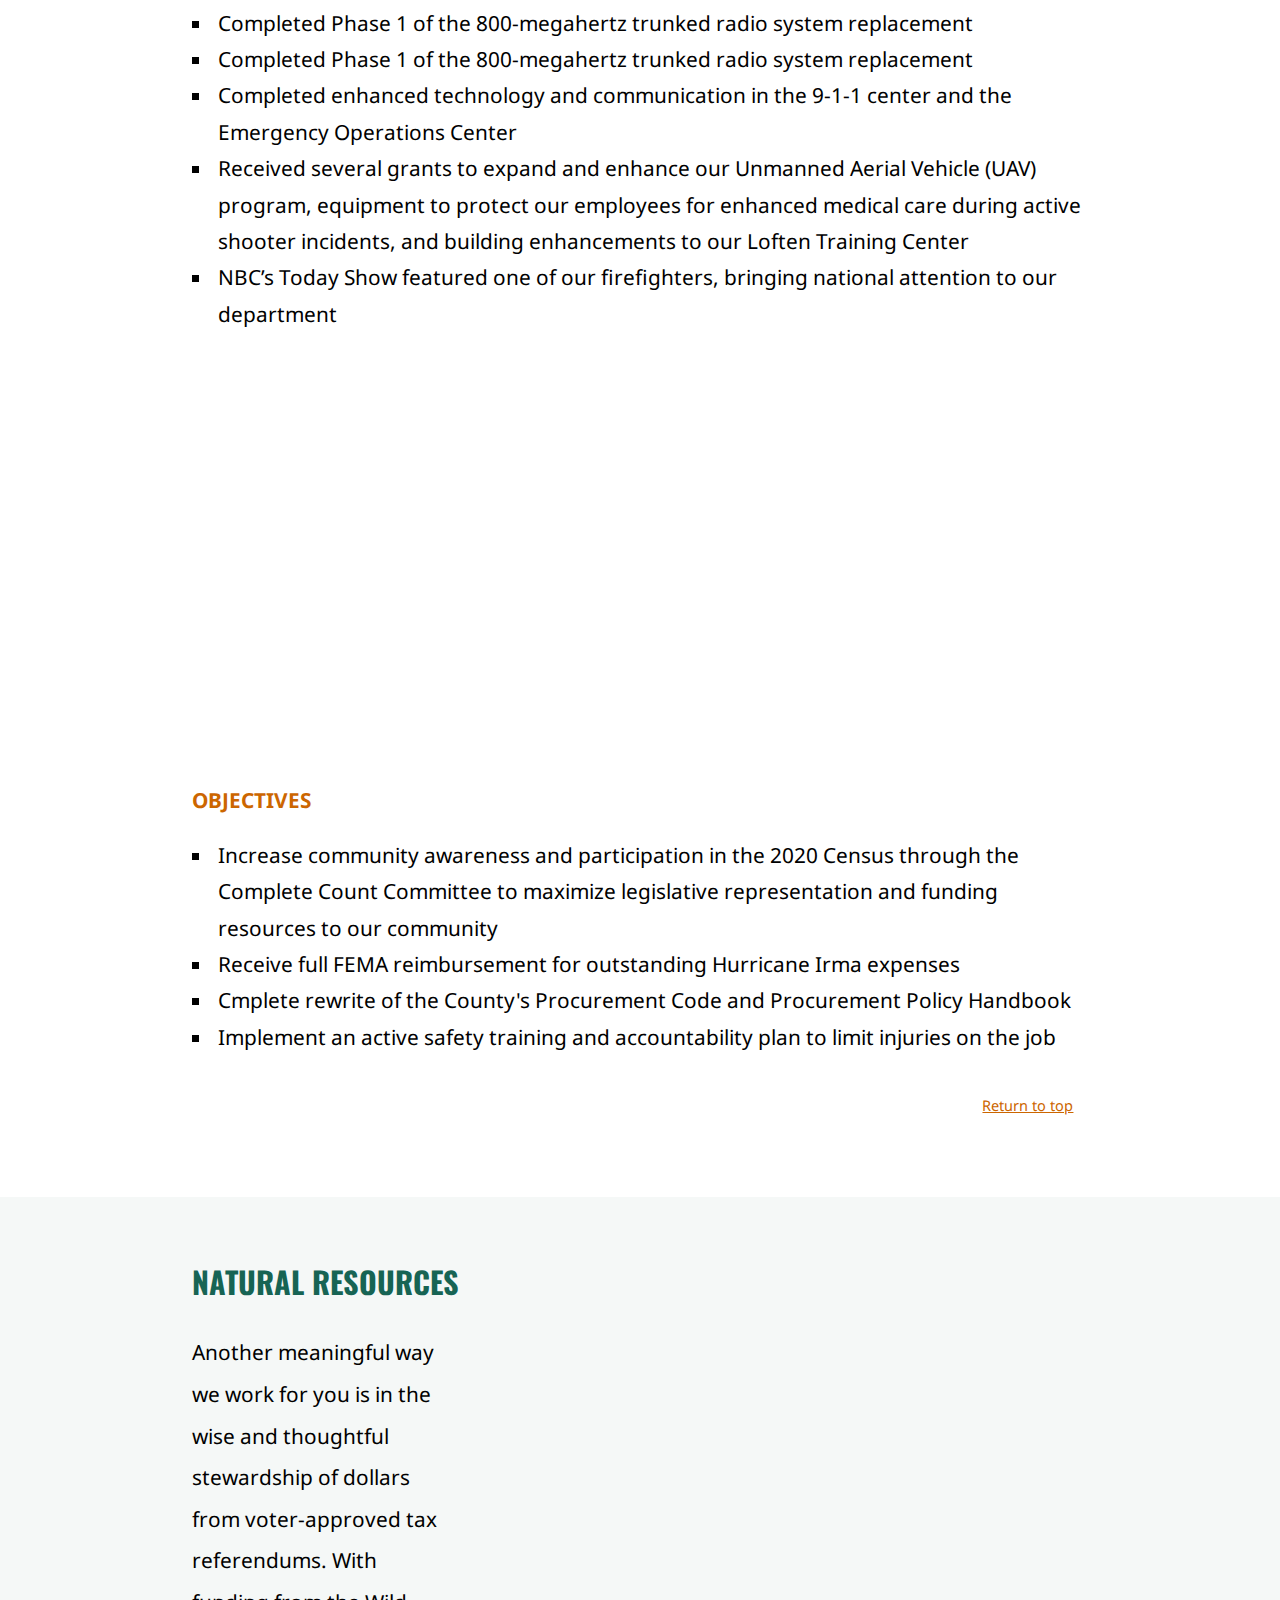
==== commit 774e2fad: "Update index.html" ====
--- a/index.html
+++ b/index.html
@@ -35,7 +35,7 @@
 <body>
 <header>
     <div class="header"><img src="images/alacchuacounty_logo_actual.png" alt="alachua county logo">
-       <h2>test2020 ALACHUA COUNTY ANNUAL REPORT</h2></div>
+       <h2>test-again 2020 ALACHUA COUNTY ANNUAL REPORT</h2></div>
 </header>
 
 <nav id="mobile_menu"></nav>
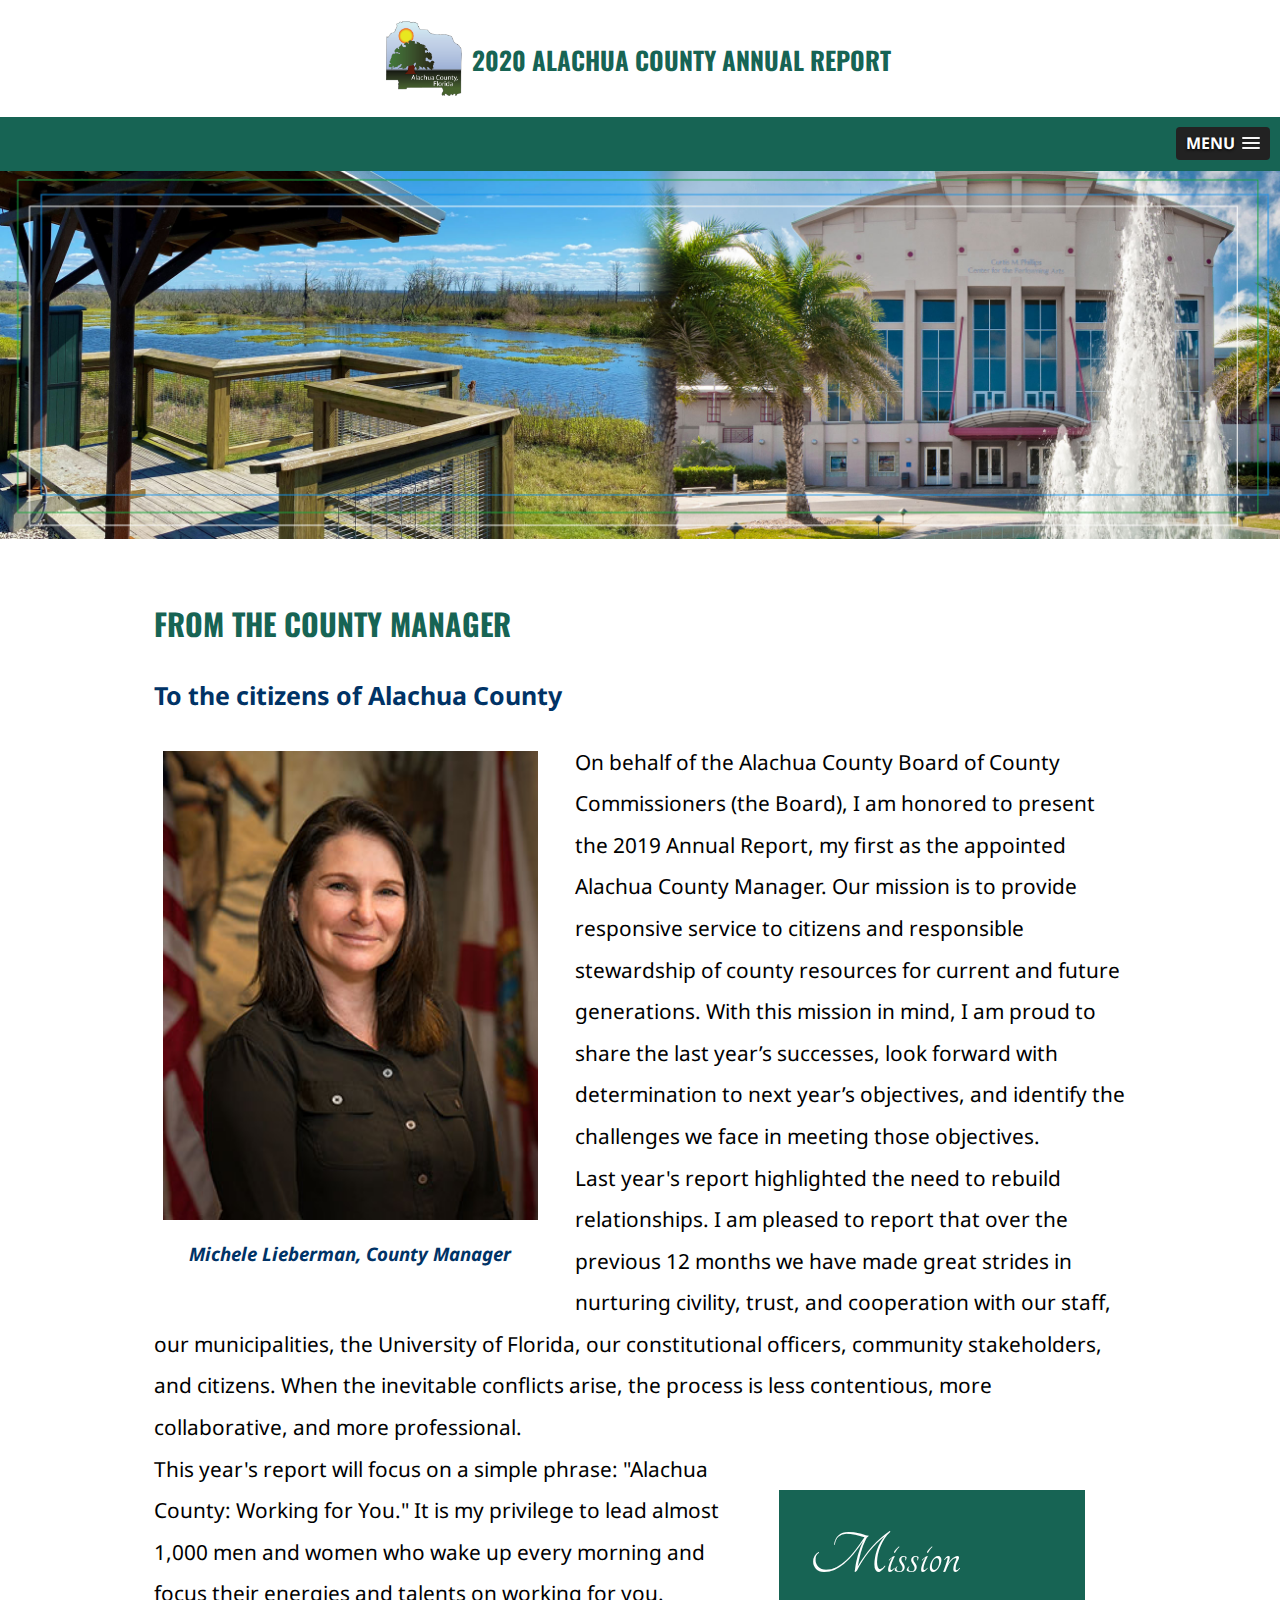
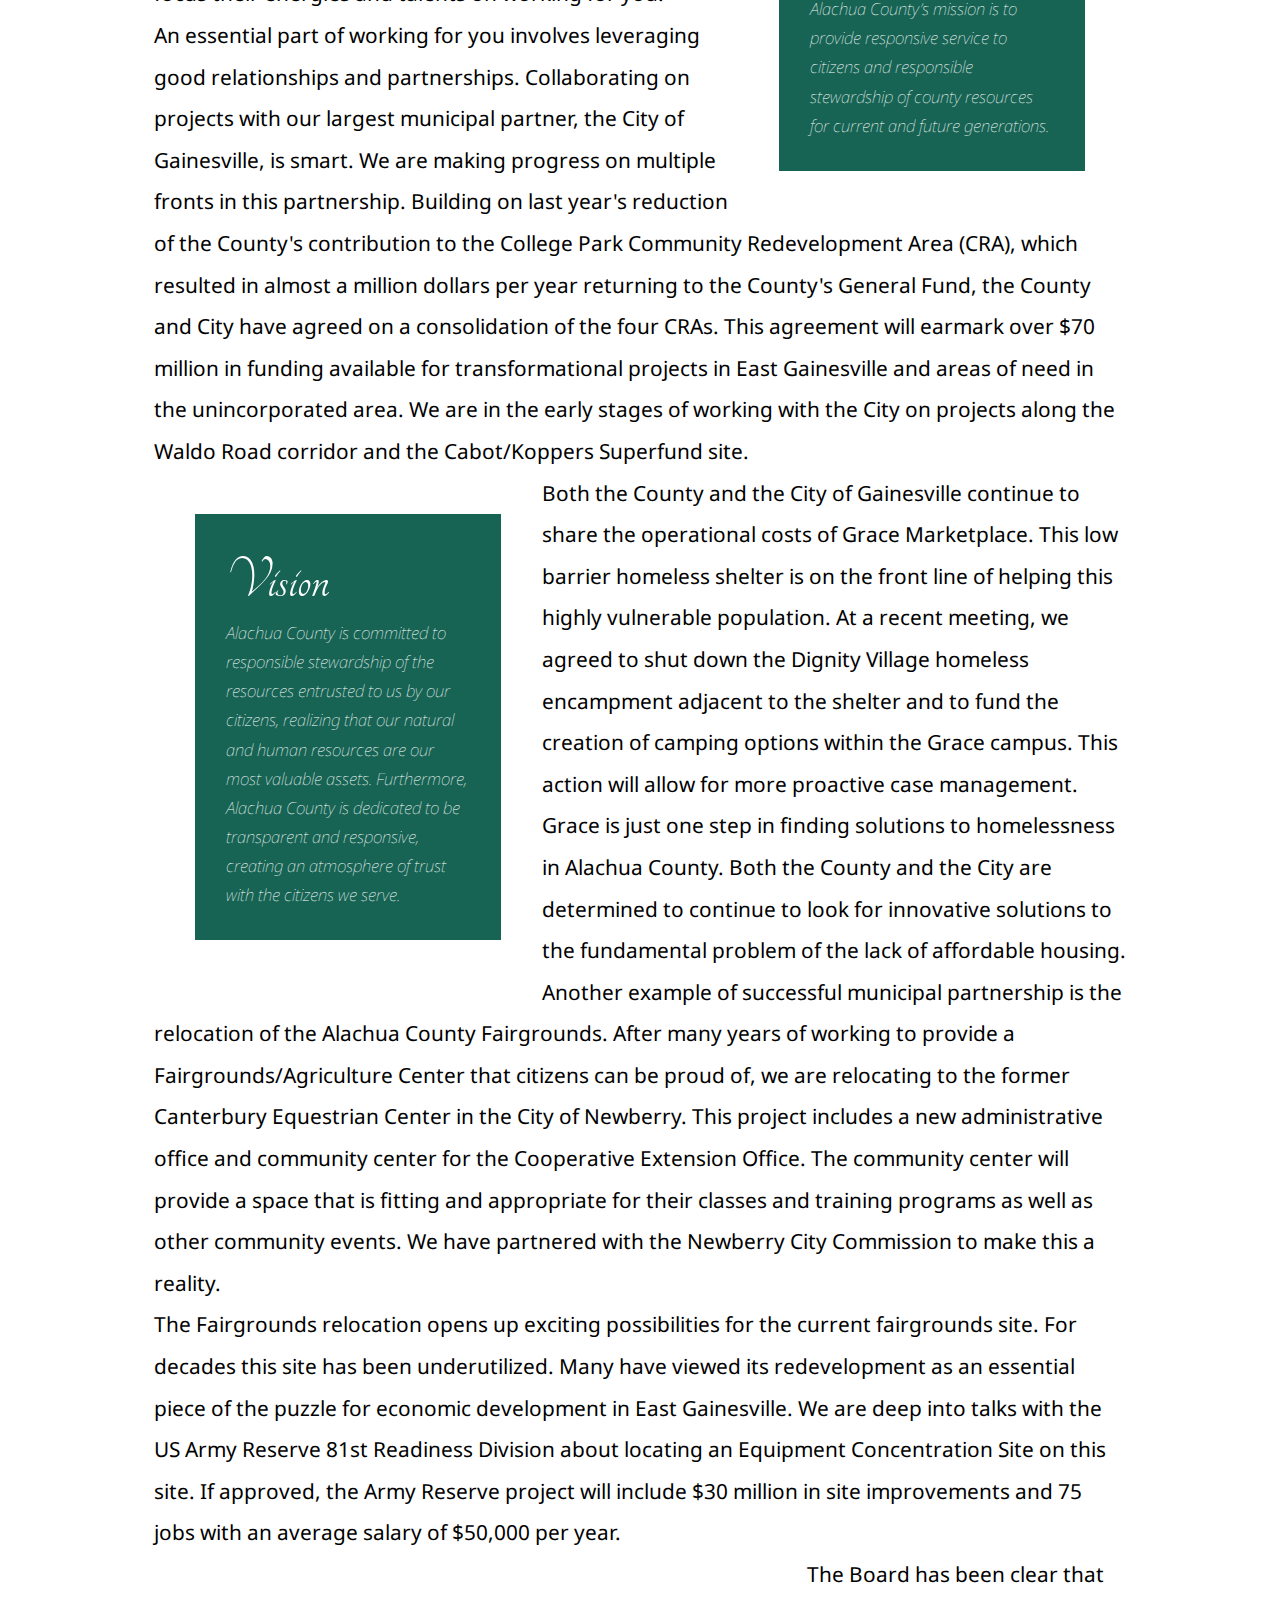
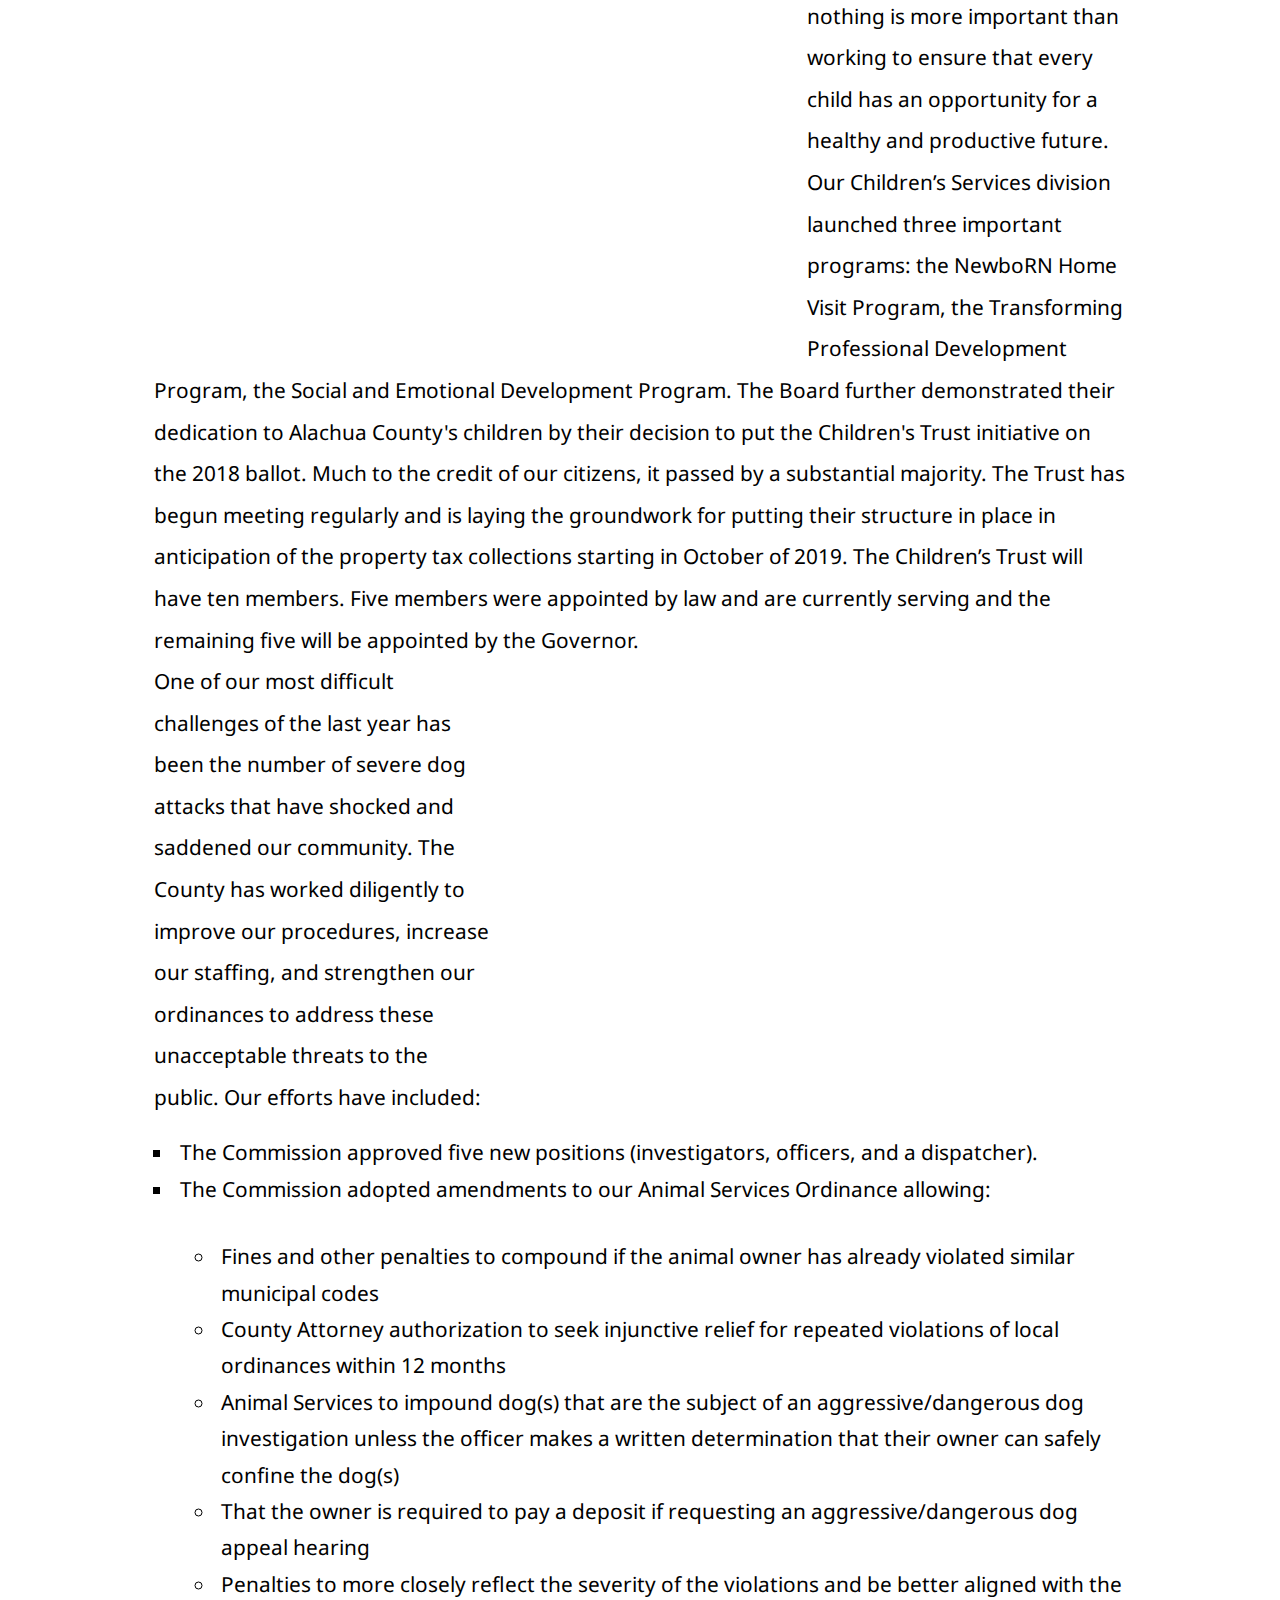
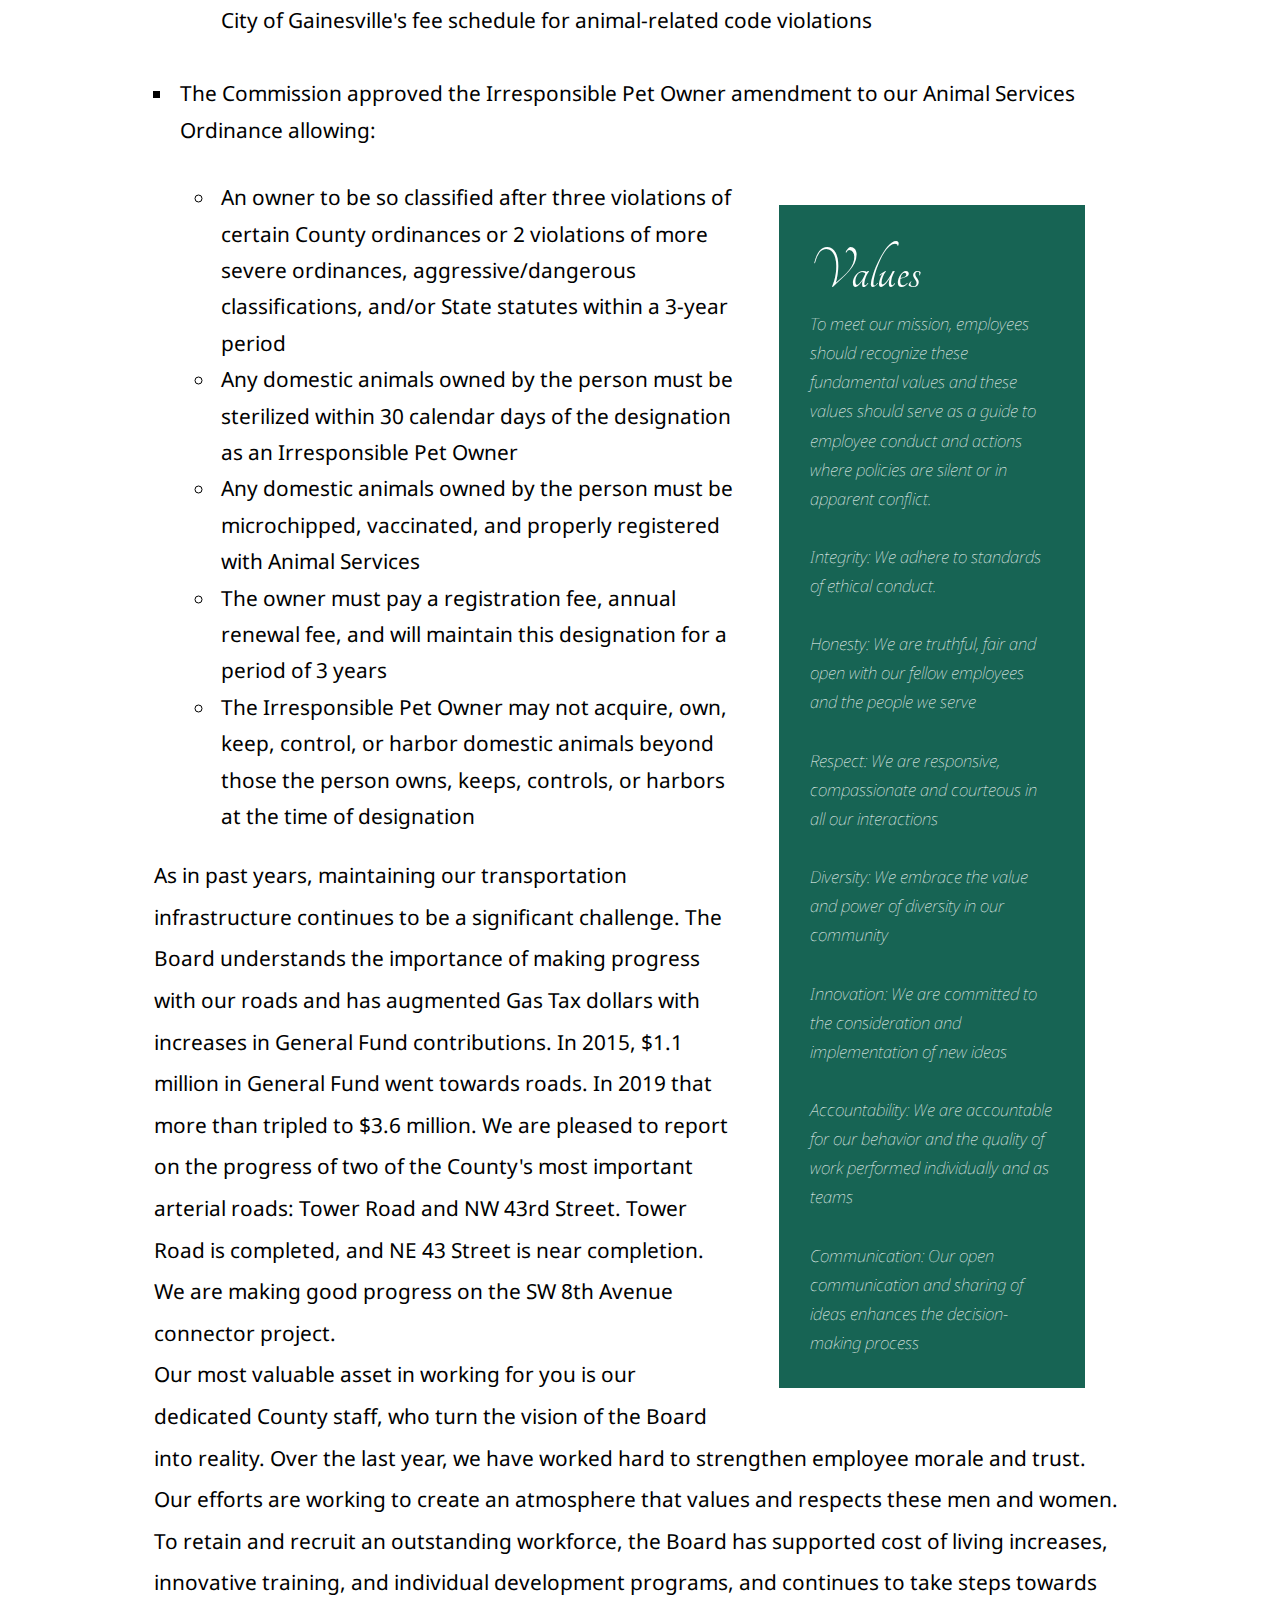
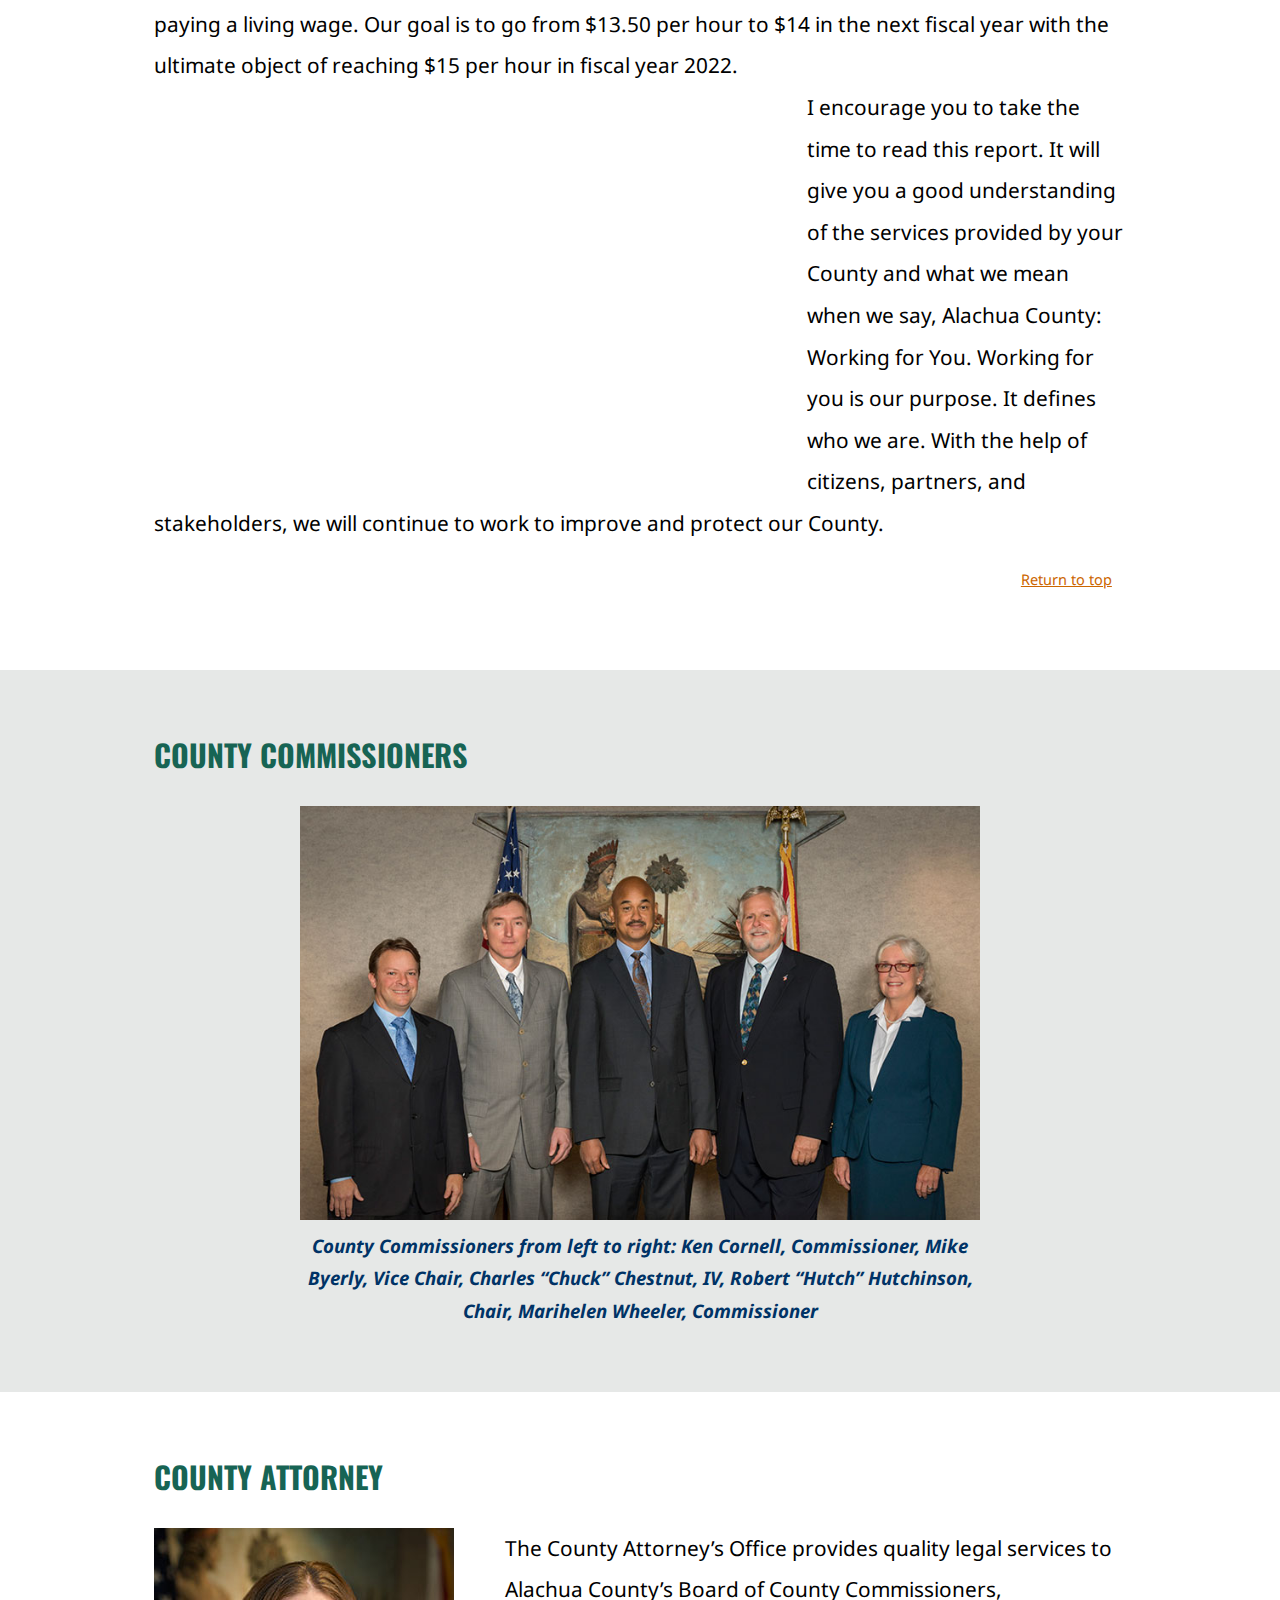
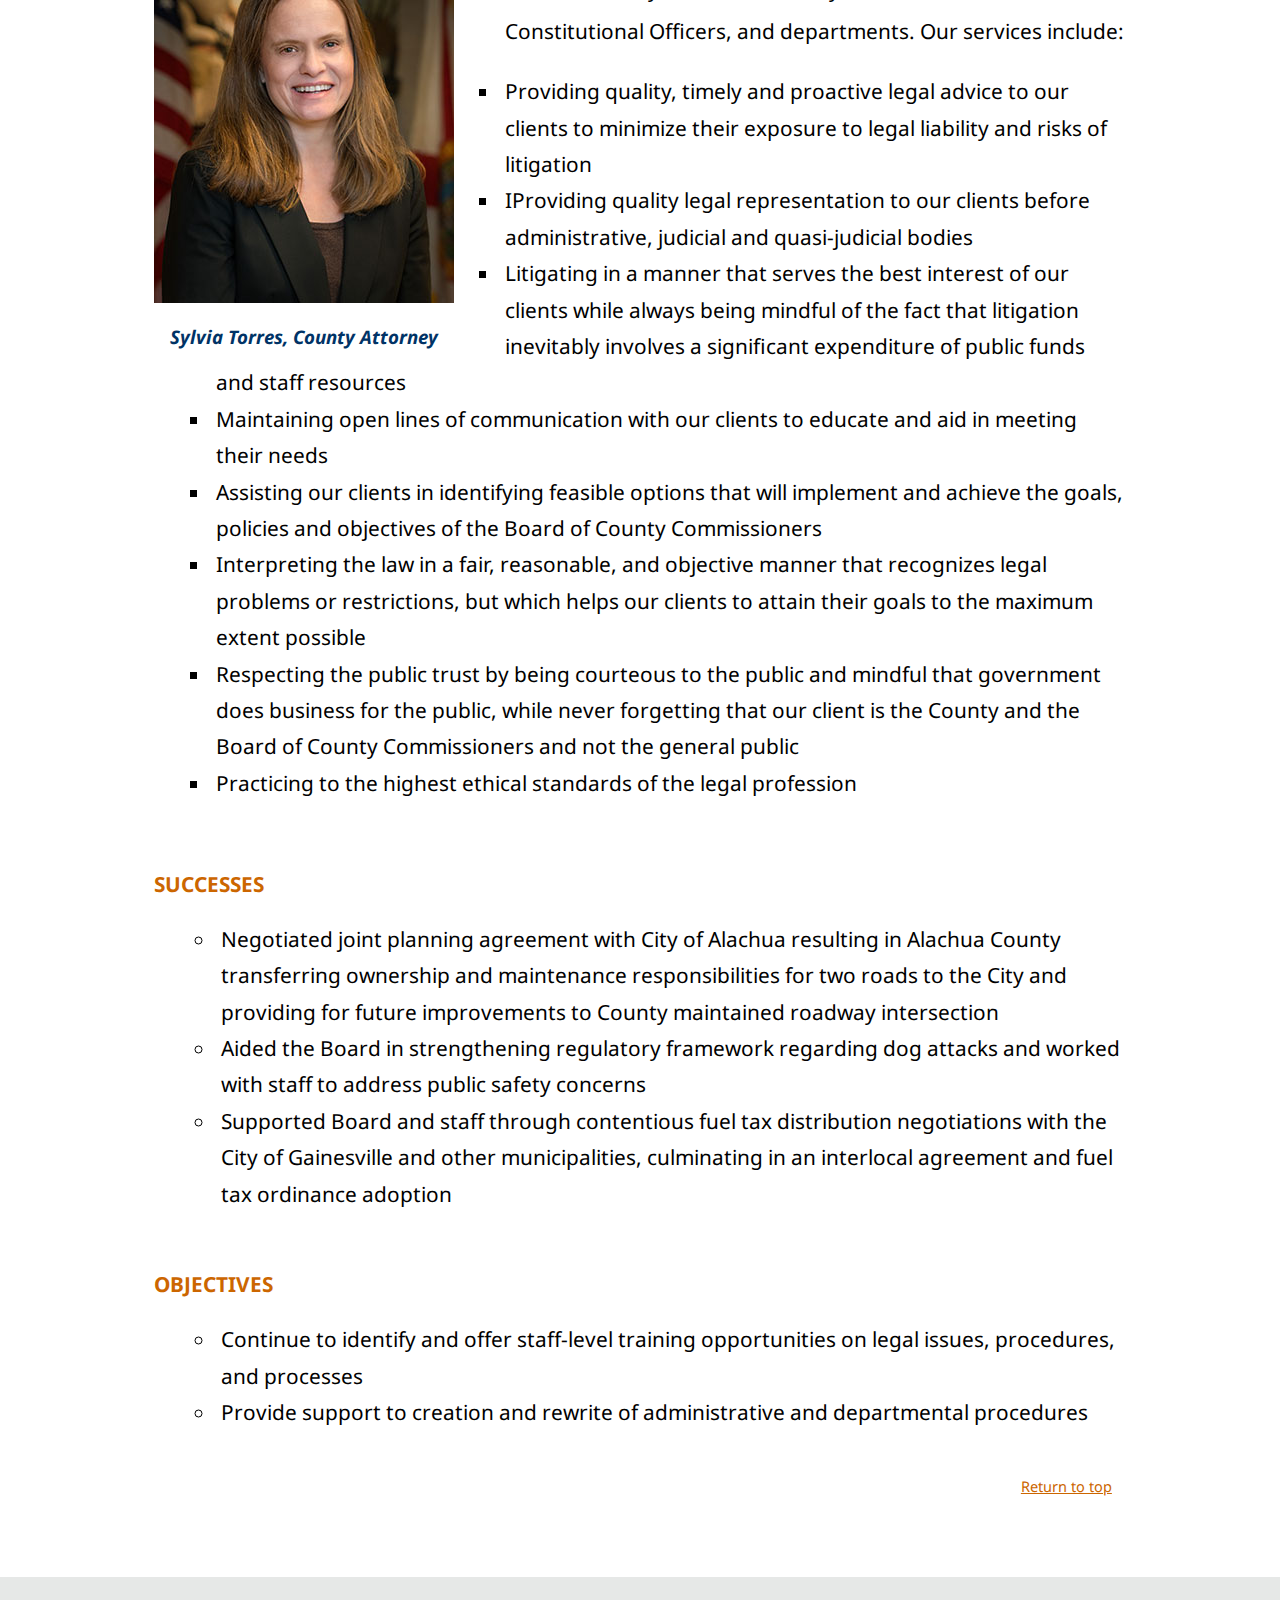
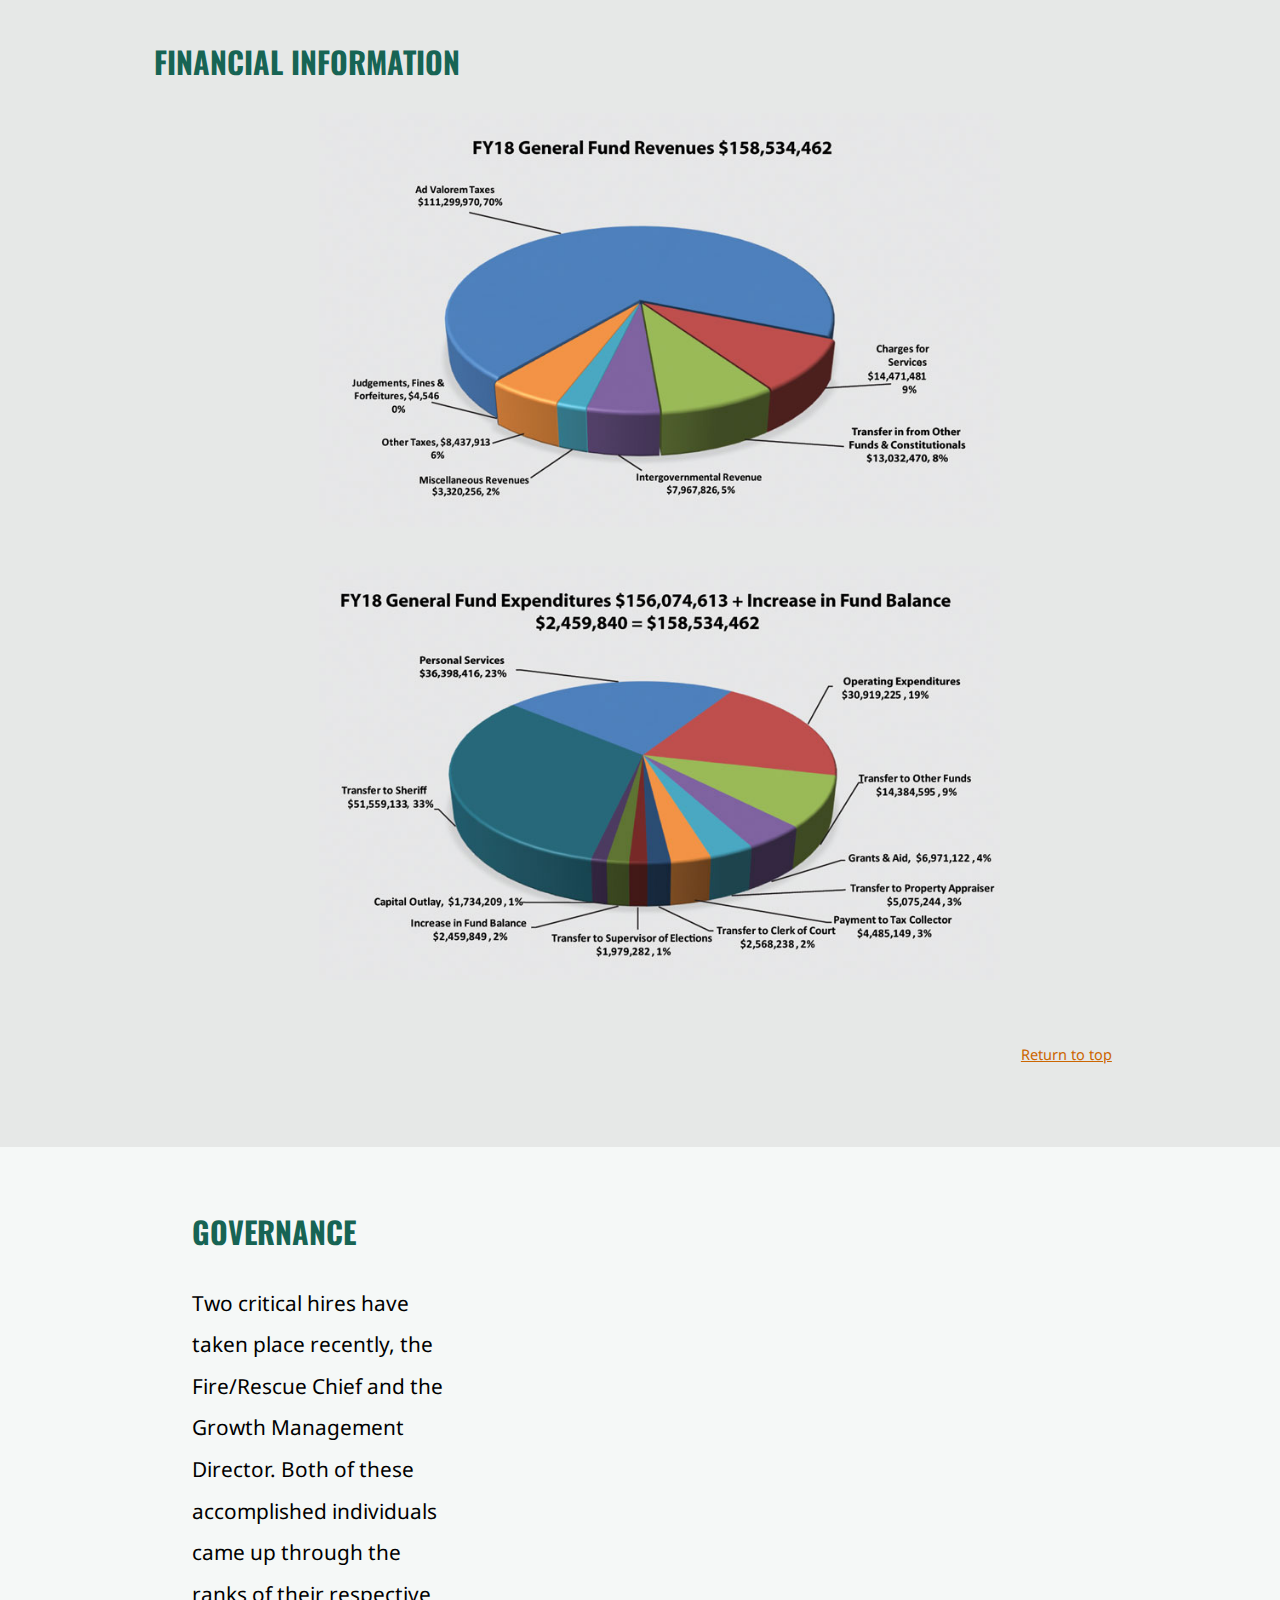
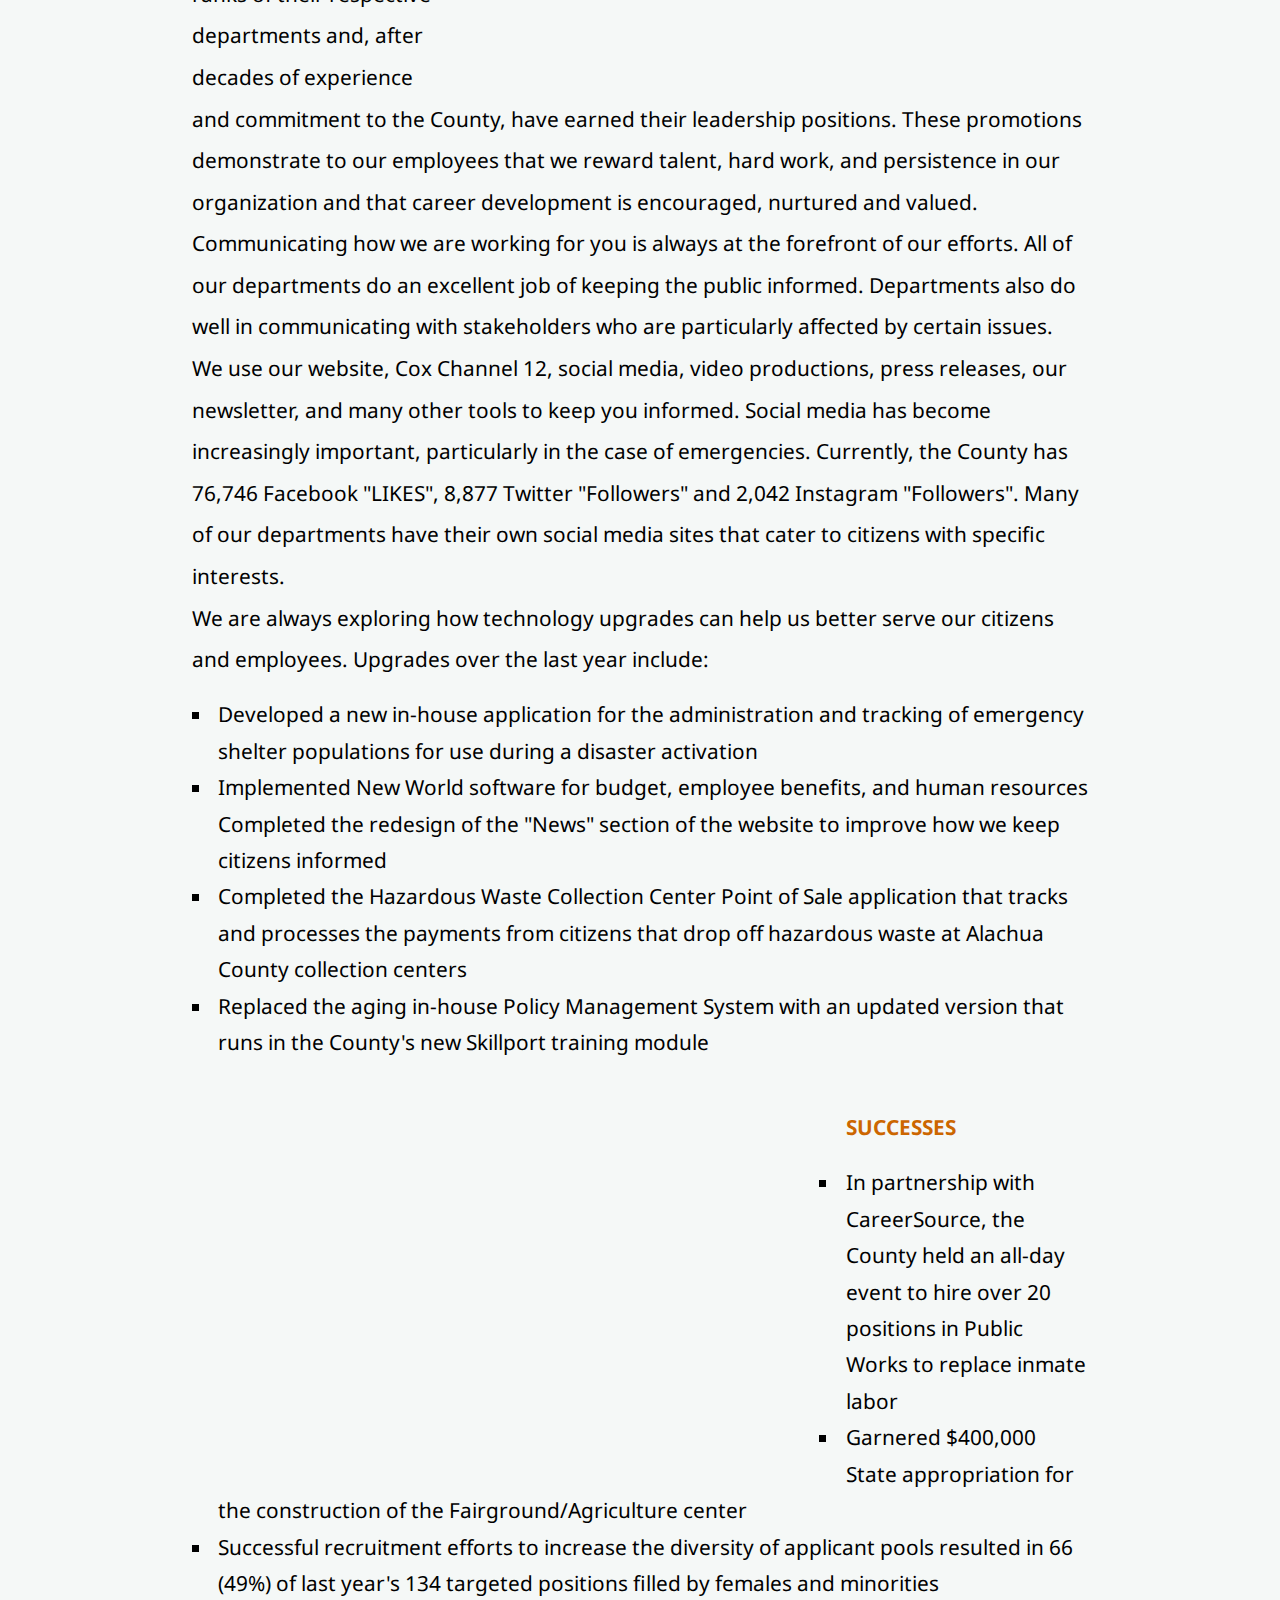
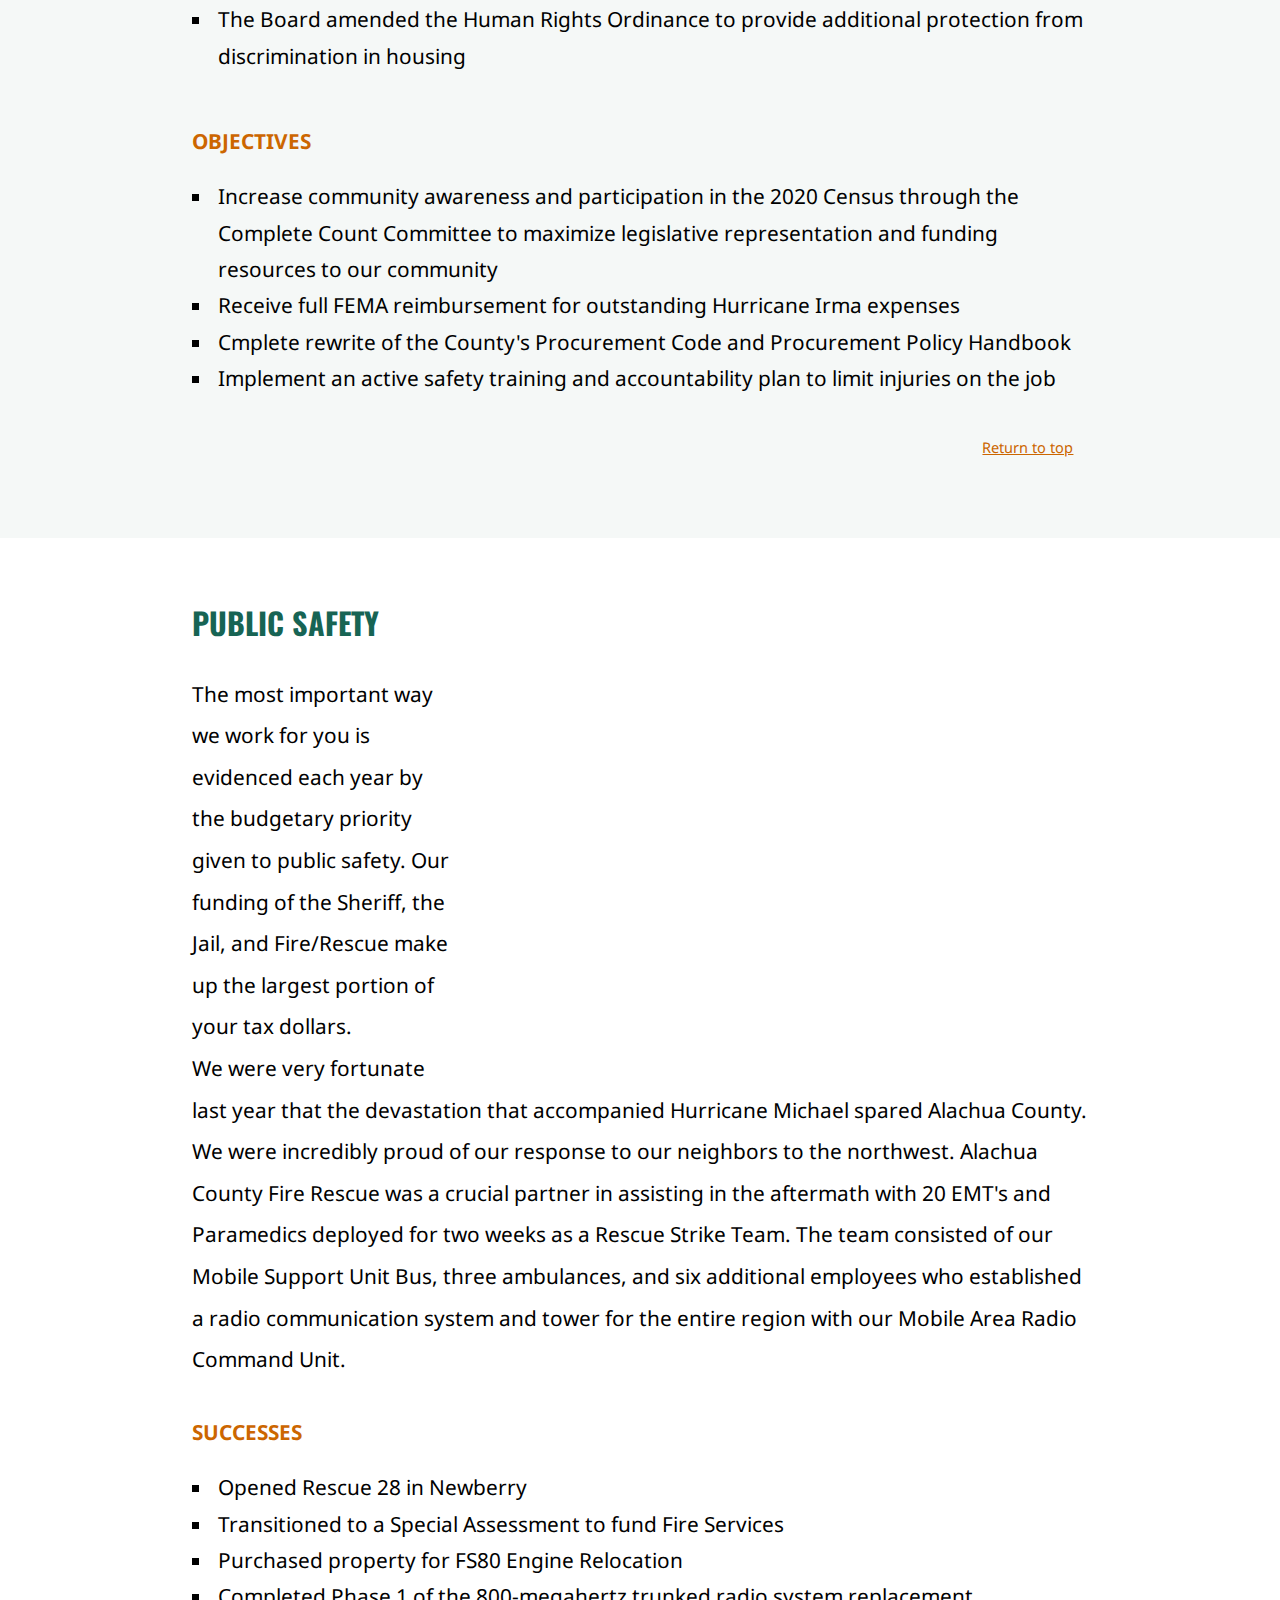
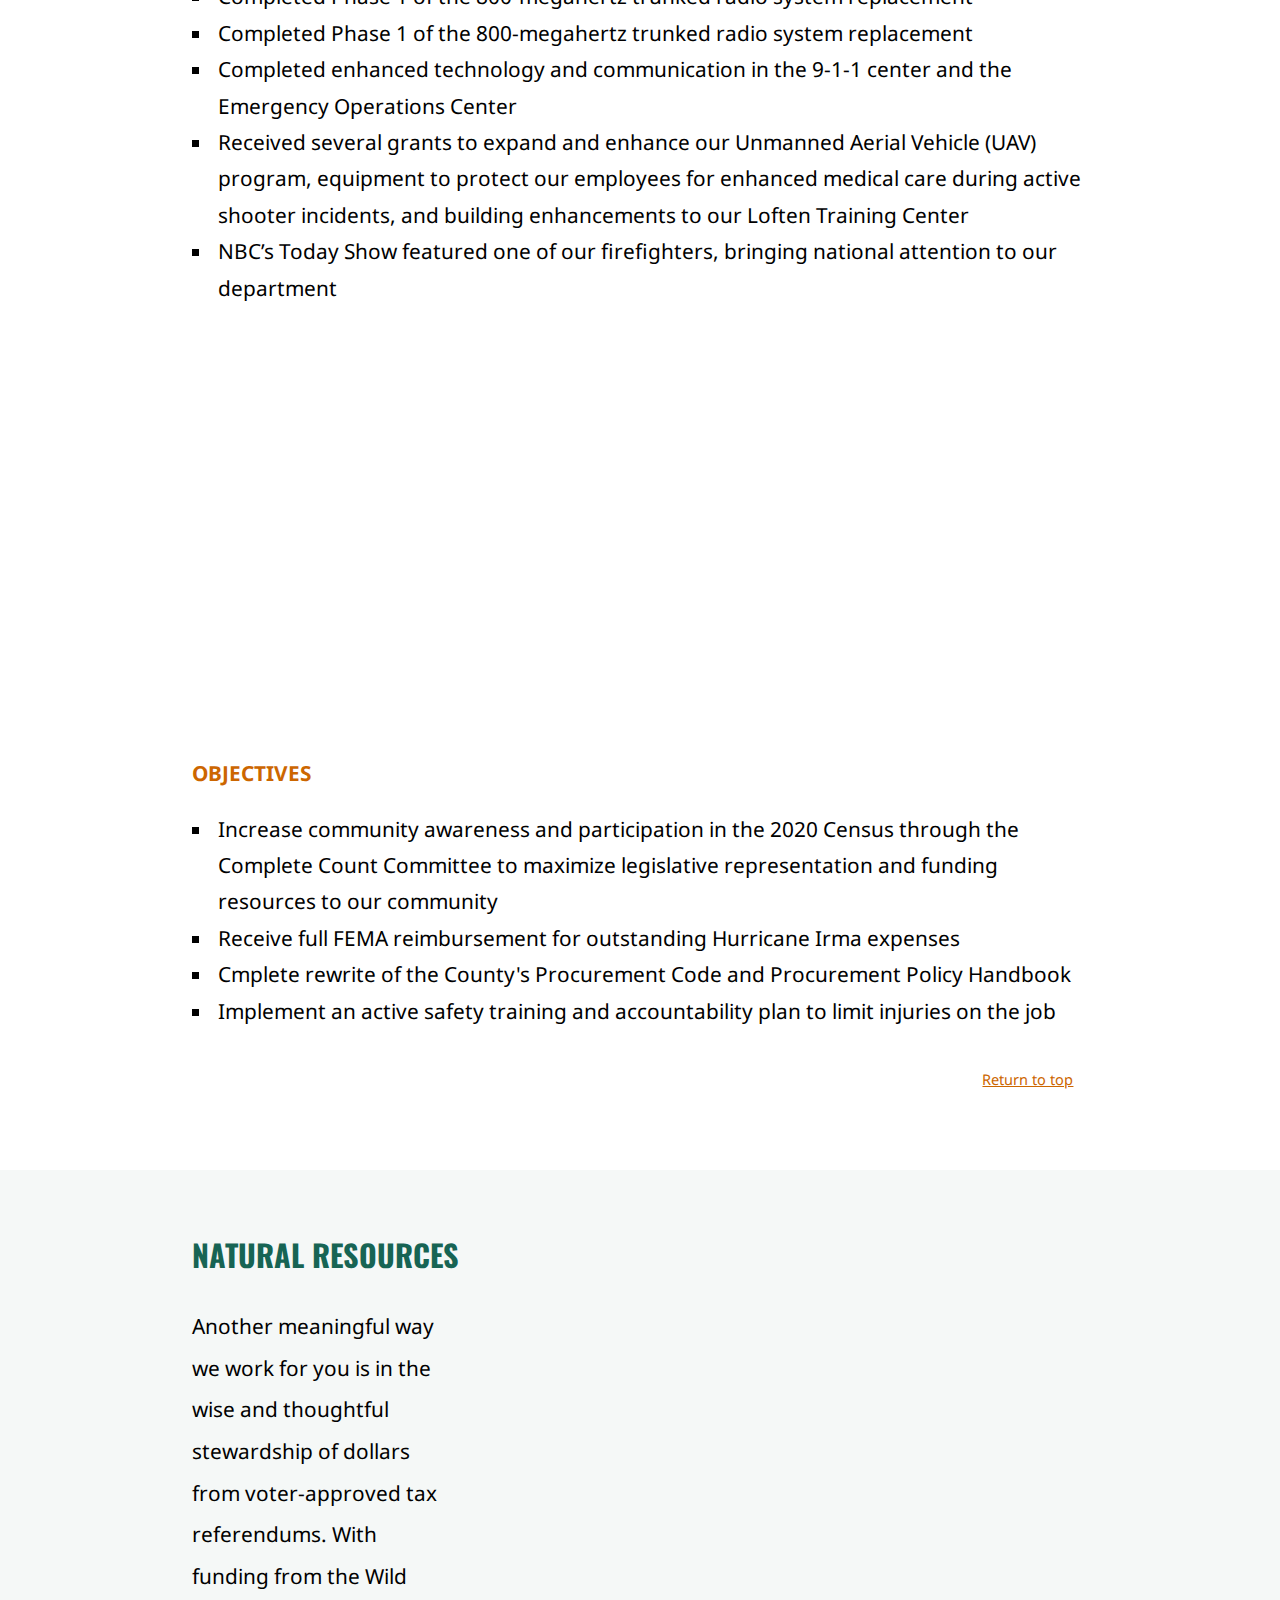
==== commit 19e40188: "Update index.html" ====
--- a/index.html
+++ b/index.html
@@ -35,7 +35,7 @@
 <body>
 <header>
     <div class="header"><img src="images/alacchuacounty_logo_actual.png" alt="alachua county logo">
-       <h2>test-again 2020 ALACHUA COUNTY ANNUAL REPORT</h2></div>
+       <h2>2020 ALACHUA COUNTY ANNUAL REPORT</h2></div>
 </header>
 
 <nav id="mobile_menu"></nav>
